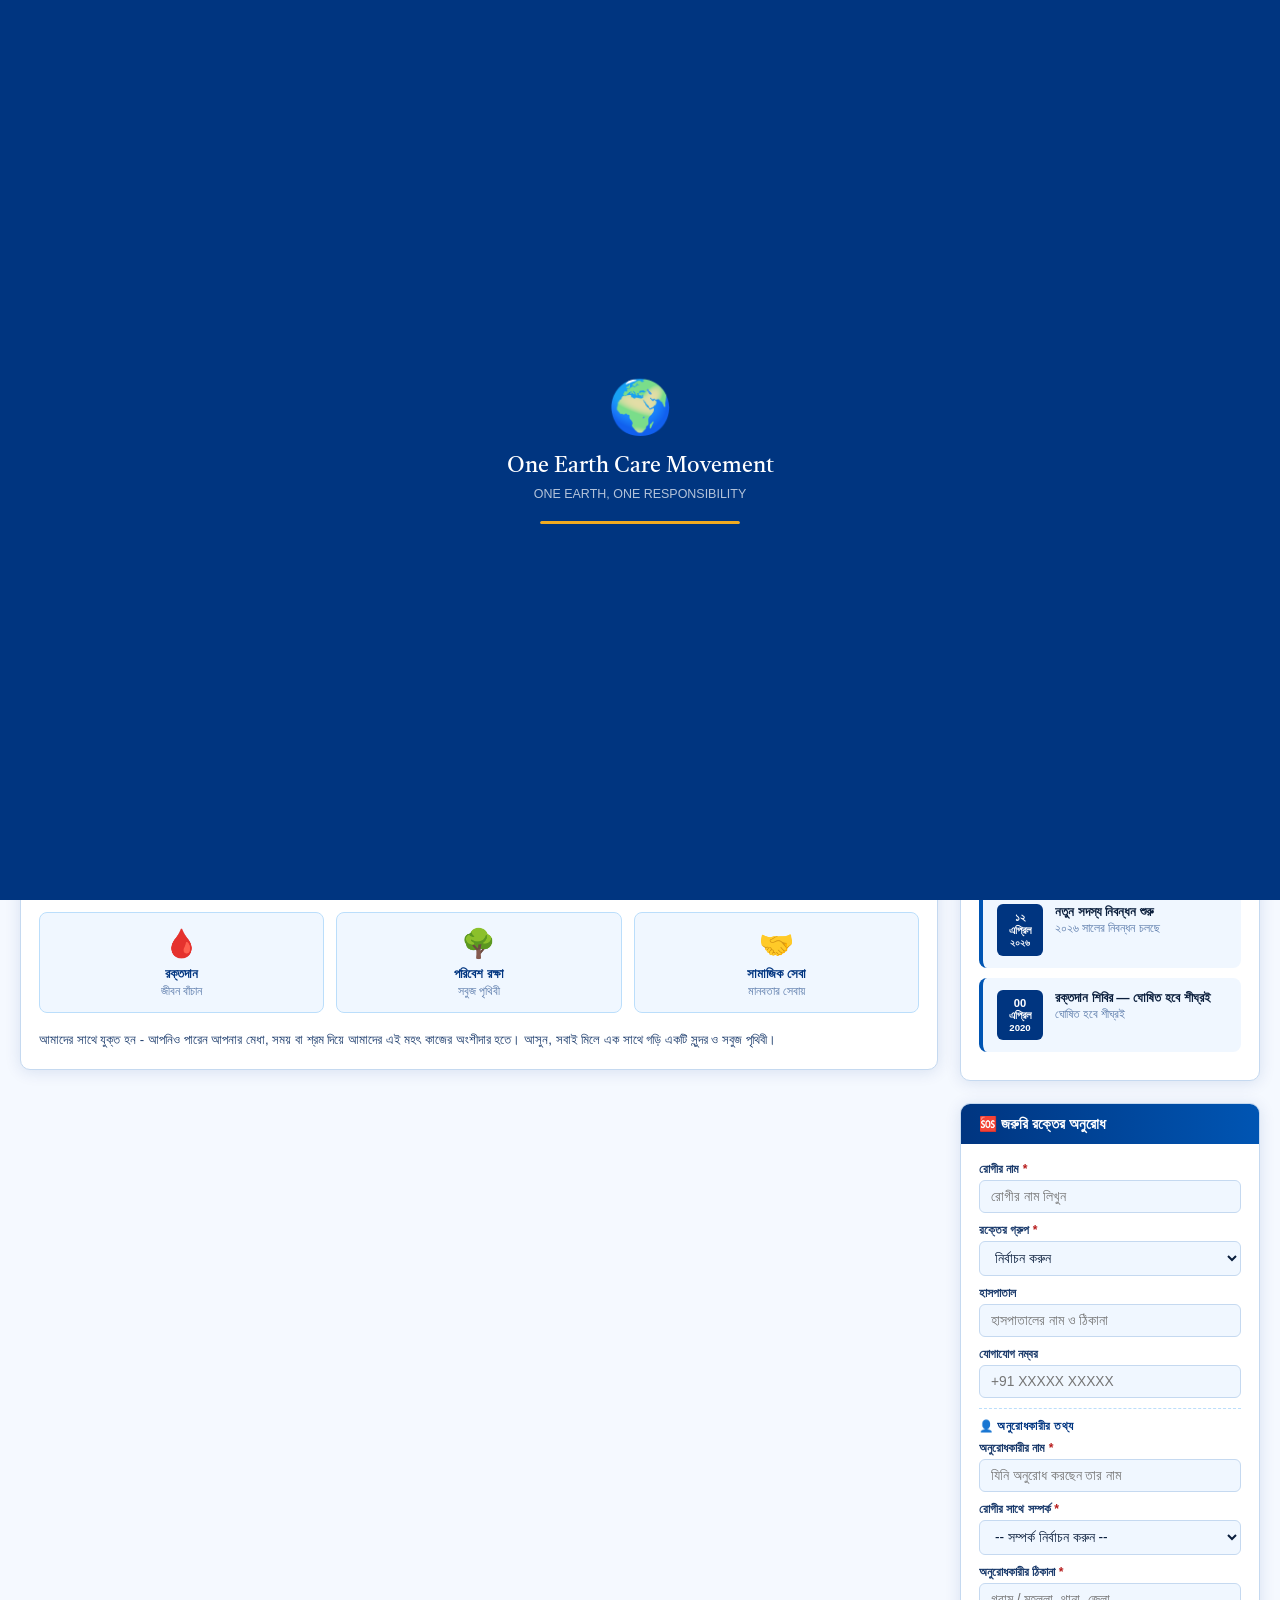
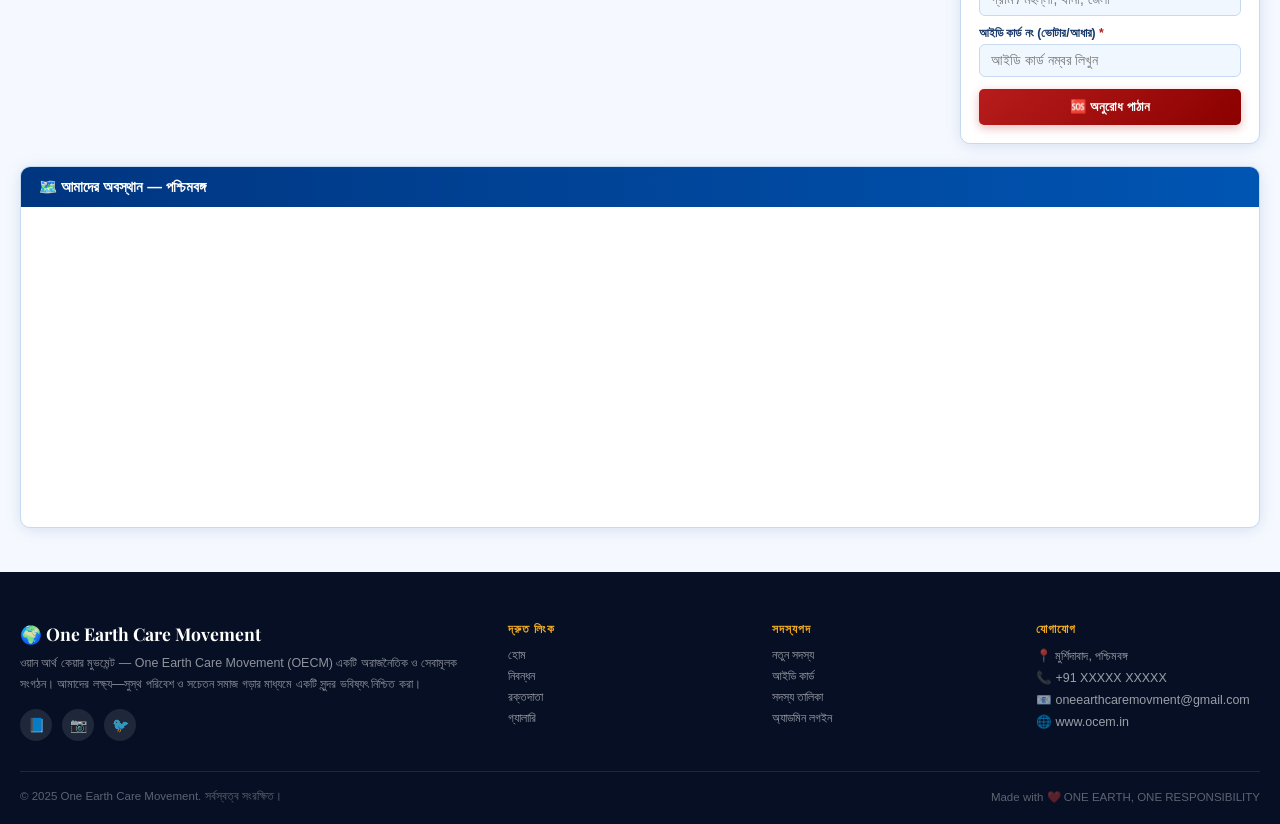
==== index.html @ 2be795b3 "NWE VERSHON" ====
<!DOCTYPE html>
<html lang="en">
<head>
<meta charset="UTF-8">
<meta name="viewport" content="width=device-width, initial-scale=1.0">
<title>One Earth Care Movement | ONE EARTH, ONE RESPONSIBILITY</title>
<link href="https://fonts.googleapis.com/css2?family=Playfair+Display:wght@600;700;800&family=Hind+Siliguri:wght@300;400;500;600;700&family=Tiro+Bangla:ital@0;1&family=Rajdhani:wght@500;600;700&display=swap" rel="stylesheet">
<link rel="stylesheet" href="https://cdnjs.cloudflare.com/ajax/libs/font-awesome/6.5.0/css/all.min.css">
<script src="https://cdnjs.cloudflare.com/ajax/libs/html2canvas/1.4.1/html2canvas.min.js"></script>
<style>
:root{
  --blue:#003580;--blue2:#0055b3;--blue3:#1565c0;--blue4:#1976d2;
  --bpale:#bbdefb;--btint:#e3f2fd;--btint2:#f0f7ff;
  --white:#fff;--offwhite:#f5f9ff;
  --gold:#c8860a;--goldk:#f0aa20;
  --red:#b71c1c;--green:#1b5e20;--green2:#2e7d32;
  --text:#0a1e3c;--textm:#1a3a6b;--textg:#5a7aaa;
  --border:#c5d9f0;
  --sh:0 2px 16px rgba(0,53,128,.12);
  --shl:0 8px 40px rgba(0,53,128,.18);
}
*{margin:0;padding:0;box-sizing:border-box;}
html{scroll-behavior:smooth;}
body{font-family:"Inter",sans-serif;background:var(--offwhite);color:var(--text);overflow-x:hidden;}
button,input,select,textarea{font-family:"Inter",sans-serif;cursor:pointer;}
input,select,textarea{cursor:text;}
::-webkit-scrollbar{width:7px;}
::-webkit-scrollbar-track{background:#e2e8f0;}
::-webkit-scrollbar-thumb{background:var(--blue2);border-radius:4px;}

/* ===== UTILITY BAR ===== */
.ubar{background:var(--blue);color:rgba(255,255,255,.85);font-size:.72rem;padding:5px 0;}
.ubar-inner{max-width:1280px;margin:0 auto;display:flex;justify-content:space-between;align-items:center;padding:0 20px;}
.ulinks{display:flex;gap:16px;}
.ulinks a{color:rgba(255,255,255,.75);text-decoration:none;font-size:.72rem;transition:color .2s;}
.ulinks a:hover{color:#fff;}
.uright{display:flex;gap:10px;align-items:center;}
.ubtn{padding:3px 12px;border:1px solid rgba(255,255,255,.4);border-radius:3px;color:rgba(255,255,255,.85);font-size:.7rem;background:transparent;cursor:pointer;transition:all .2s;}
.ubtn:hover{background:rgba(255,255,255,.15);}

/* ===== TICKER ===== */
.ticker{background:var(--gold);padding:5px 0;overflow:hidden;}
.ticker-track{display:flex;gap:60px;animation:tick 32s linear infinite;white-space:nowrap;}
.ticker-track span{font-size:.79rem;color:var(--blue);font-weight:700;}
@keyframes tick{from{transform:translateX(0)}to{transform:translateX(-50%)}}

/* ===== HEADER ===== */
header{background:#fff;box-shadow:var(--sh);position:sticky;top:0;z-index:600;}
.hdr{max-width:1280px;margin:0 auto;display:flex;align-items:center;justify-content:space-between;padding:10px 20px;gap:16px;}
.logo-wrap{display:flex;align-items:center;gap:14px;}
.logo-circle{width:72px;height:72px;border-radius:50%;background:#fff;border:3px solid var(--gold);display:flex;align-items:center;justify-content:center;overflow:hidden;box-shadow:0 4px 16px rgba(0,53,128,.2);flex-shrink:0;}
.logo-circle .lico{font-size:32px;}
.org-name-wrap .org-bn{font-family:"Tiro Bangla",serif;font-size:1.2rem;color:var(--blue);font-weight:700;line-height:1.25;}
.org-name-wrap .org-en{font-size:.78rem;color:var(--textg);letter-spacing:.5px;}
.org-name-wrap .org-loc{font-size:.72rem;color:var(--gold);font-weight:700;margin-top:3px;letter-spacing:.5px;text-transform:uppercase;}
.hdr-right{display:flex;gap:10px;align-items:center;}
.hbtn{padding:8px 18px;border-radius:5px;font-size:.83rem;font-weight:700;cursor:pointer;transition:all .3s;border:none;}
.hbtn-p{background:linear-gradient(135deg,var(--blue),var(--blue2));color:#fff;box-shadow:0 3px 10px rgba(0,53,128,.3);}
.hbtn-p:hover{transform:translateY(-1px);box-shadow:0 5px 18px rgba(0,53,128,.4);}
.hbtn-o{background:#fff;color:var(--blue2);border:2px solid var(--blue2) !important;}
.hbtn-o:hover{background:var(--blue2);color:#fff;}
.hbtn-r{background:linear-gradient(135deg,var(--red),#8b0000);color:#fff;box-shadow:0 3px 10px rgba(183,28,28,.3);}
.hbtn-r:hover{transform:translateY(-1px);}
.hbtn-g{background:linear-gradient(135deg,var(--green2),var(--green));color:#fff;}
.hbtn-g:hover{transform:translateY(-1px);}
.bell-btn{background:none;border:none;font-size:22px;position:relative;padding:6px;}
.bell-dot{position:absolute;top:0;right:0;width:18px;height:18px;background:var(--red);border-radius:50%;font-size:.6rem;color:#fff;display:flex;align-items:center;justify-content:center;font-weight:700;animation:bpulse 2s infinite;}
@keyframes bpulse{0%,100%{box-shadow:0 0 0 0 rgba(183,28,28,.4)}50%{box-shadow:0 0 0 6px rgba(183,28,28,0)}}

/* ===== NAV ===== */
.mnav{background:linear-gradient(90deg,var(--blue) 0%,var(--blue2) 100%);border-top:3px solid var(--gold);}
.mnav-inner{max-width:1280px;margin:0 auto;display:flex;align-items:center;padding:0 20px;overflow-x:auto;}
.mnav-inner a{color:rgba(255,255,255,.9);padding:12px 15px;font-size:.83rem;font-weight:600;display:block;transition:all .2s;border-bottom:3px solid transparent;white-space:nowrap;text-decoration:none;}
.mnav-inner a:hover,.mnav-inner a.active{background:rgba(255,255,255,.12);border-bottom-color:var(--goldk);color:#fff;}

/* ===== NOTIFICATION PANEL ===== */
.notif-panel{position:absolute;top:calc(100% + 8px);right:10px;width:320px;background:#fff;border-radius:10px;box-shadow:var(--shl);border:1px solid var(--border);z-index:9999;display:none;}
.notif-panel.show{display:block;}
.notif-hdr{background:linear-gradient(90deg,var(--blue),var(--blue2));padding:11px 16px;display:flex;justify-content:space-between;align-items:center;border-radius:10px 10px 0 0;}
.notif-hdr span{color:#fff;font-weight:700;font-size:.85rem;}
.notif-body{max-height:280px;overflow-y:auto;}
.ni{display:flex;gap:10px;padding:11px 14px;border-bottom:1px solid var(--btint);align-items:flex-start;}
.nd2{width:8px;height:8px;border-radius:50%;flex-shrink:0;margin-top:5px;}
.nt{font-size:.8rem;font-weight:600;color:var(--text);}
.ntm{font-size:.68rem;color:var(--textg);}

/* ===== HERO ===== */
.hero{position:relative;overflow:hidden;min-height:340px;}
.hero-canvas{position:absolute;inset:0;pointer-events:none;width:100%;height:100%;}
.hero-slide{position:absolute;inset:0;background:linear-gradient(135deg,var(--blue) 0%,#0277bd 60%,#01579b 100%);display:flex;align-items:center;}
.hero-slide::before{content:"";position:absolute;inset:0;background:url("data:image/svg+xml,%3Csvg width='60' height='60' xmlns='http://www.w3.org/2000/svg'%3E%3Cg fill='%23fff' fill-opacity='.04'%3E%3Cpath d='M36 34v-4h-2v4h-4v2h4v4h2v-4h4v-2h-4zM6 4V0H4v4H0v2h4v4h2V6h4V4H6z'/%3E%3C/g%3E%3C/svg%3E");}
.hero-inner{position:relative;z-index:1;max-width:1280px;margin:0 auto;padding:40px 20px;display:grid;grid-template-columns:1fr auto;gap:32px;align-items:center;width:100%;}
.hero-badge{display:inline-flex;align-items:center;gap:6px;background:rgba(255,255,255,.15);border:1px solid rgba(255,255,255,.3);border-radius:20px;padding:4px 14px;font-size:.73rem;color:rgba(255,255,255,.9);margin-bottom:14px;letter-spacing:1px;}
.hero-title{font-family:"Tiro Bangla",serif;font-size:clamp(1.5rem,3.5vw,2.6rem);color:#fff;line-height:1.2;margin-bottom:8px;}
.hero-sub{font-size:.9rem;color:rgba(255,255,255,.8);line-height:1.7;margin-bottom:20px;max-width:480px;}
.hero-btns{display:flex;gap:10px;flex-wrap:wrap;}
.hbw{padding:9px 24px;background:#fff;color:var(--blue);border:none;border-radius:5px;font-weight:700;font-size:.85rem;box-shadow:0 4px 14px rgba(0,0,0,.2);cursor:pointer;transition:all .3s;}
.hbw:hover{transform:translateY(-2px);}
.hbo{padding:9px 24px;background:transparent;color:#fff;border:2px solid rgba(255,255,255,.6);border-radius:5px;font-weight:600;font-size:.85rem;cursor:pointer;transition:all .3s;}
.hbo:hover{background:rgba(255,255,255,.15);}
.hero-stats{display:flex;flex-direction:column;gap:10px;}
.hstat{background:rgba(255,255,255,.13);border:1px solid rgba(255,255,255,.22);border-radius:10px;padding:14px 20px;text-align:center;min-width:130px;}
.hstat-n{font-family:"Rajdhani",sans-serif;font-size:1.9rem;font-weight:700;color:#fff;}
.hstat-l{font-size:.68rem;color:rgba(255,255,255,.75);margin-top:2px;}

/* ===== QUICK LINKS ===== */
.qlinks{background:#fff;border-bottom:1px solid var(--border);padding:16px 0;}
.qlinks-inner{max-width:1280px;margin:0 auto;display:flex;gap:10px;justify-content:center;flex-wrap:wrap;padding:0 20px;}
.qcard{display:flex;flex-direction:column;align-items:center;gap:5px;padding:12px 16px;border-radius:8px;border:1px solid var(--border);background:var(--btint2);cursor:pointer;min-width:95px;text-align:center;transition:all .3s;}
.qcard:hover{background:var(--blue);border-color:var(--blue);}
.qcard:hover .qico{background:#fff;color:var(--blue);}
.qcard:hover .qlbl{color:#fff;}
.qico{width:42px;height:42px;border-radius:50%;background:linear-gradient(135deg,var(--blue2),var(--blue4));display:flex;align-items:center;justify-content:center;font-size:18px;color:#fff;transition:all .3s;}
.qlbl{font-size:.7rem;color:var(--textm);font-weight:700;transition:color .3s;line-height:1.3;}

/* ===== LAYOUT ===== */
.page-wrap{max-width:1280px;margin:0 auto;padding:22px 20px;}
.grid-23{display:grid;grid-template-columns:1fr 300px;gap:22px;}

/* ===== CARDS ===== */
.scard{background:#fff;border-radius:10px;border:1px solid var(--border);box-shadow:var(--sh);margin-bottom:22px;overflow:hidden;}
.sch{background:linear-gradient(90deg,var(--blue),var(--blue2));padding:11px 18px;display:flex;align-items:center;justify-content:space-between;}
.sch-title{font-size:.92rem;font-weight:700;color:#fff;display:flex;align-items:center;gap:7px;}
.scb{padding:18px;}
.sch-btn{background:rgba(255,255,255,.2);border:none;color:#fff;padding:4px 11px;border-radius:4px;font-size:.73rem;cursor:pointer;font-family:"Hind Siliguri",sans-serif;transition:background .2s;}
.sch-btn:hover{background:rgba(255,255,255,.35);}

/* ===== NOTICE ===== */
.notice-item{display:flex;gap:12px;padding:12px 14px;background:var(--btint2);border-radius:8px;border-left:4px solid var(--blue2);margin-bottom:10px;cursor:pointer;transition:all .2s;}
.notice-item:hover{transform:translateX(4px);background:var(--btint);}
.notice-date{background:var(--blue);color:#fff;border-radius:6px;padding:7px 10px;text-align:center;min-width:46px;font-size:.7rem;font-weight:700;flex-shrink:0;}
.notice-content h4{font-size:.83rem;font-weight:700;margin-bottom:2px;}
.notice-content p{font-size:.72rem;color:var(--textg);}

/* ===== TABLES ===== */
.vtable-wrap{overflow-x:auto;}
.vtable{width:100%;border-collapse:collapse;font-size:.81rem;}
.vtable thead th{background:var(--blue);color:#fff;padding:9px 11px;text-align:left;font-size:.72rem;letter-spacing:.5px;font-weight:700;white-space:nowrap;}
.vtable tbody tr{border-bottom:1px solid var(--border);}
.vtable tbody tr:nth-child(even){background:var(--btint2);}
.vtable tbody tr:hover{background:var(--btint);}
.vtable td{padding:9px 11px;vertical-align:middle;}
.mpic{width:46px;height:52px;border-radius:5px;object-fit:cover;border:2px solid var(--border);background:var(--btint);display:flex;align-items:center;justify-content:center;font-size:22px;flex-shrink:0;overflow:hidden;}
.mpic img{width:100%;height:100%;object-fit:cover;}
.mncell{display:flex;align-items:center;gap:9px;}
.mid{font-family:"Rajdhani",sans-serif;font-weight:700;color:var(--blue);font-size:.84rem;}
.bbadge{display:inline-block;padding:2px 8px;background:var(--red);color:#fff;border-radius:4px;font-family:"Rajdhani",sans-serif;font-weight:700;font-size:.78rem;}
.abadge{display:inline-block;padding:2px 9px;border-radius:12px;font-size:.7rem;font-weight:700;}
.ab-bag{background:#e3f2fd;color:var(--blue);border:1px solid var(--bpale);}
.ab-kan{background:#e8f5e9;color:var(--green);border:1px solid #c8e6c9;}
.sbadge{padding:2px 9px;border-radius:12px;font-size:.69rem;font-weight:700;}
.sp{background:#fff3e0;color:#e65100;border:1px solid #ffe0b2;}
.sa{background:#e8f5e9;color:var(--green);border:1px solid #c8e6c9;}
.sr{background:#ffebee;color:var(--red);border:1px solid #ffcdd2;}

/* ===== TOOLBAR ===== */
.toolbar{display:flex;gap:10px;margin-bottom:14px;flex-wrap:wrap;align-items:center;}
.srch{flex:1;min-width:160px;padding:8px 12px;border:1.5px solid var(--border);border-radius:6px;font-size:.83rem;outline:none;}
.srch:focus{border-color:var(--blue2);}
.fsel{padding:8px 10px;border:1.5px solid var(--border);border-radius:6px;font-size:.8rem;outline:none;background:#fff;color:var(--text);cursor:pointer;}

/* ===== PAGINATION ===== */
.pagi{display:flex;gap:5px;justify-content:center;margin-top:14px;}
.pgbtn{width:30px;height:30px;border-radius:5px;border:1px solid var(--border);background:#fff;font-size:.8rem;color:var(--textm);cursor:pointer;transition:all .2s;}
.pgbtn.active,.pgbtn:hover{background:var(--blue);color:#fff;border-color:var(--blue);}

/* ===== ACTION BUTTONS ===== */
.actbtn{padding:3px 9px;border-radius:4px;font-size:.7rem;font-weight:700;border:none;cursor:pointer;margin-right:3px;transition:all .2s;font-family:"Hind Siliguri",sans-serif;}
.actbtn:hover{transform:translateY(-1px);}
.aapp{background:var(--blue);color:#fff;}
.arej{background:#fff;color:var(--red);border:1px solid var(--red) !important;}
.acrd{background:#fff;color:var(--blue2);border:1px solid var(--blue2) !important;}

/* ===== BLOOD SECTION ===== */
.bfilters{display:flex;flex-wrap:wrap;gap:8px;margin-bottom:16px;}
.bfbtn{padding:6px 16px;border-radius:20px;border:2px solid var(--bpale);background:#fff;font-weight:700;font-size:.8rem;cursor:pointer;color:var(--red);transition:all .2s;}
.bfbtn.active,.bfbtn:hover{background:var(--red);color:#fff;border-color:var(--red);}
.brow{display:flex;align-items:center;gap:12px;padding:12px;border:1px solid var(--border);border-radius:8px;background:var(--btint2);margin-bottom:8px;transition:all .2s;}
.brow:hover{background:var(--btint);transform:translateX(3px);}
.bpic{width:48px;height:52px;border-radius:6px;background:var(--btint);display:flex;align-items:center;justify-content:center;font-size:24px;flex-shrink:0;overflow:hidden;border:2px solid var(--border);}
.bpic img{width:100%;height:100%;object-fit:cover;}
.binfo{flex:1;}
.bname{font-weight:700;font-size:.88rem;}
.bsub{font-size:.72rem;color:var(--textg);margin-top:2px;}
.bphone{font-size:.78rem;color:var(--blue2);font-weight:600;margin-top:3px;}
.bphone a{color:var(--blue2);text-decoration:none;}

/* ===== GALLERY ===== */
.ggrid{display:grid;grid-template-columns:repeat(auto-fill,minmax(160px,1fr));gap:12px;}
.gi{border-radius:8px;overflow:hidden;background:#f1f5f9;cursor:pointer;transition:all .3s;border:1px solid var(--border);min-height:120px;position:relative;}
.gi:hover{transform:translateY(-4px) scale(1.02);box-shadow:var(--shl);}
.gi-up{display:flex;flex-direction:column;align-items:center;justify-content:center;gap:6px;border:2px dashed var(--border);background:var(--btint2);}
.gi-ov{position:absolute;bottom:0;left:0;right:0;background:linear-gradient(0deg,rgba(0,53,128,.8),transparent);padding:10px 8px 8px;opacity:0;transition:opacity .2s;}
.gi:hover .gi-ov{opacity:1;}
.gi-cap{font-size:.68rem;color:#fff;font-weight:600;}

/* ===== ID CARD ===== */
.idwrap{display:flex;gap:24px;flex-wrap:wrap;justify-content:center;}
.idcard{width:322px;border-radius:14px;overflow:hidden;box-shadow:0 8px 40px rgba(0,53,128,.25);border:1px solid var(--bpale);animation:flt 5s ease-in-out infinite;}
@keyframes flt{0%,100%{transform:translateY(0) rotate(0deg)}50%{transform:translateY(-6px) rotate(.5deg)}}
.idf-top{background:linear-gradient(135deg,var(--blue),var(--blue2));padding:12px 14px;display:flex;align-items:center;gap:10px;position:relative;overflow:hidden;}
.idf-top::after{content:"";position:absolute;right:-20px;top:-20px;width:90px;height:90px;background:rgba(255,255,255,.08);border-radius:50%;}
.id-logo{width:44px;height:44px;border-radius:50%;background:#fff;display:flex;align-items:center;justify-content:center;font-size:18px;border:2px solid var(--gold);flex-shrink:0;}
.id-org-bn{font-family:"Tiro Bangla",serif;font-size:.82rem;color:#fff;font-weight:700;line-height:1.3;}
.id-org-en{font-size:.57rem;color:rgba(255,255,255,.75);letter-spacing:.8px;text-transform:uppercase;}
.idf-body{background:#fff;padding:14px;}
.idf-row{display:flex;gap:12px;align-items:flex-start;margin-bottom:12px;}
.idf-photo{width:78px;height:88px;border:2px solid var(--blue);border-radius:5px;flex-shrink:0;overflow:hidden;background:var(--btint);display:flex;align-items:center;justify-content:center;font-size:30px;}
.idf-info{flex:1;}
.idf-name{font-family:"Tiro Bangla",serif;font-size:.98rem;font-weight:700;color:var(--blue);line-height:1.25;}
.idf-name-en{font-size:.68rem;color:var(--textg);margin-bottom:6px;}
.idf-role{display:inline-block;padding:2px 9px;background:var(--blue);color:#fff;border-radius:3px;font-size:.62rem;font-weight:700;letter-spacing:.5px;text-transform:uppercase;margin-bottom:8px;}
.idf-fields{display:grid;grid-template-columns:1fr 1fr;gap:5px;border-top:1px solid var(--border);padding-top:10px;}
.idf-fl{font-size:.57rem;color:var(--textg);letter-spacing:1px;text-transform:uppercase;display:block;}
.idf-fv{font-size:.8rem;font-weight:700;color:var(--text);}
.bv{font-family:"Rajdhani",sans-serif;font-size:1.1rem;font-weight:700;color:var(--red);}
.idf-foot{background:linear-gradient(90deg,var(--blue),var(--blue2));padding:9px 14px;display:flex;justify-content:space-between;align-items:center;}
.idnum{font-family:"Rajdhani",sans-serif;font-size:.93rem;font-weight:700;color:#fff;letter-spacing:1px;}
.idvld{font-size:.6rem;color:rgba(255,255,255,.72);}
.qr{width:40px;height:40px;background:#fff;border-radius:3px;display:grid;grid-template-columns:repeat(5,1fr);gap:1px;padding:3px;}
.qr .q{background:#000;border-radius:1px;}
.qr .w{background:#fff;}
.idb{background:#fff;border:1px solid var(--border);border-radius:14px;width:322px;box-shadow:0 8px 40px rgba(0,53,128,.14);overflow:hidden;}
.idb-top{background:linear-gradient(90deg,var(--blue),var(--blue2));padding:9px 14px;font-size:.72rem;color:rgba(255,255,255,.85);letter-spacing:1px;text-transform:uppercase;font-weight:700;}
.idb-body{padding:12px 14px;}
.idb-bl{font-family:"Rajdhani",sans-serif;font-size:2.4rem;font-weight:700;color:#fff;background:var(--red);display:inline-block;padding:5px 18px;border-radius:6px;margin-bottom:10px;}
.idb-rule{font-size:.7rem;color:var(--textg);line-height:1.7;margin-bottom:10px;}
.idb-sig{border-top:1px solid var(--border);margin-top:10px;padding-top:8px;font-size:.62rem;color:var(--textg);text-align:center;}
.sig-line{border-bottom:1px solid var(--text);width:130px;height:22px;margin:0 auto 3px;}

/* ===== FORM ===== */
.form-stitle{font-size:.78rem;font-weight:700;color:var(--blue);letter-spacing:1px;text-transform:uppercase;margin:18px 0 10px;padding-bottom:7px;border-bottom:2px solid var(--bpale);display:flex;align-items:center;gap:7px;}
.fgrid{display:grid;grid-template-columns:1fr 1fr;gap:12px;}
.ff{display:flex;flex-direction:column;gap:4px;}
.ff.full{grid-column:1/-1;}
.ff label{font-size:.76rem;color:var(--textm);font-weight:700;}
.ff label .req{color:var(--red);}
.ff input,.ff select,.ff textarea{padding:8px 11px;border:1.5px solid var(--border);border-radius:6px;font-size:.86rem;color:var(--text);background:var(--btint2);outline:none;transition:border-color .2s,box-shadow .2s;}
.ff input:focus,.ff select:focus,.ff textarea:focus{border-color:var(--blue2);box-shadow:0 0 0 3px rgba(0,85,179,.1);background:#fff;}
.ff textarea{resize:vertical;min-height:68px;}
.notice-box{border-radius:6px;padding:9px 13px;font-size:.78rem;margin-bottom:14px;display:flex;gap:7px;align-items:flex-start;}
.nb-warn{background:linear-gradient(90deg,#fff3e0,#fff8f0);border:1px solid var(--goldk);border-left:4px solid var(--gold);color:#7a4f00;}
.nb-ok{background:#e8f5e9;border:1px solid #c8e6c9;border-left:4px solid var(--green2);color:var(--green);}
.nb-info{background:var(--btint);border:1px solid var(--bpale);border-left:4px solid var(--blue2);color:var(--blue);}
.factions{margin-top:18px;display:flex;gap:10px;flex-wrap:wrap;}
.photo-zone{border:2px dashed var(--border);border-radius:8px;padding:28px;text-align:center;cursor:pointer;transition:all .2s;background:var(--btint2);}
.photo-zone:hover{border-color:var(--blue2);background:var(--btint);}
.photo-prev{margin-top:12px;text-align:center;}
.photo-prev img{width:100px;height:100px;border-radius:10px;object-fit:cover;border:3px solid var(--blue2);}

/* ===== GOOGLE SHEET SYNC ===== */

/* LIVE MEMBER COUNTER BANNER */
.counter-banner{background:linear-gradient(90deg,var(--green) 0%,var(--green2) 100%);padding:12px 20px;text-align:center;}
.counter-banner-inner{max-width:1280px;margin:0 auto;display:flex;align-items:center;justify-content:center;gap:16px;flex-wrap:wrap;}
.ctr-item{display:flex;align-items:center;gap:8px;color:#fff;}
.ctr-num{font-family:"Rajdhani",sans-serif;font-size:1.6rem;font-weight:700;color:#fff;}
.ctr-lbl{font-size:.75rem;color:rgba(255,255,255,.85);text-transform:uppercase;letter-spacing:.5px;}
.ctr-div{width:1px;height:30px;background:rgba(255,255,255,.3);}
/* SHEET CODE BOX */
.sheet-code{background:#1e1e2e;border-radius:8px;padding:12px;margin-top:10px;font-family:monospace;font-size:.73rem;color:#a6e3a1;overflow-x:auto;white-space:pre;}

.sync-bar{display:flex;align-items:center;gap:10px;background:#e8f5e9;border:1px solid #c8e6c9;border-radius:8px;padding:9px 14px;margin-bottom:14px;}
.sync-dot{width:10px;height:10px;border-radius:50%;background:var(--green2);flex-shrink:0;animation:blink2 2s infinite;}
@keyframes blink2{0%,100%{opacity:1}50%{opacity:.25}}
.sync-lbl{font-size:.79rem;color:var(--green);font-weight:600;flex:1;}
.sync-btn{padding:4px 12px;background:var(--green2);color:#fff;border:none;border-radius:5px;font-size:.73rem;font-weight:700;cursor:pointer;}

/* ===== ADMIN PANEL ===== */
.adm-layout{display:grid;grid-template-columns:200px 1fr;gap:0;min-height:400px;}
.adm-sb{background:var(--blue);padding:16px 0;border-radius:0 0 0 8px;}
.adm-sh{color:var(--goldk);font-size:.7rem;font-weight:700;letter-spacing:1.5px;text-transform:uppercase;padding:0 16px 12px;border-bottom:1px solid rgba(255,255,255,.1);margin-bottom:8px;}
.adm-menu{list-style:none;}
.adm-menu li{padding:10px 16px;color:rgba(255,255,255,.8);cursor:pointer;font-size:.82rem;font-weight:600;transition:all .2s;border-left:3px solid transparent;display:flex;align-items:center;gap:6px;}
.adm-menu li:hover,.adm-menu li.active{background:rgba(255,255,255,.1);color:#fff;border-left-color:var(--goldk);}
.bdg{margin-left:auto;background:var(--red);color:#fff;font-size:.65rem;padding:1px 6px;border-radius:8px;}
.adm-content{padding:20px;}
.apn{display:none;}
.apn.active{display:block;}
.adm-stats{display:grid;grid-template-columns:repeat(4,1fr);gap:12px;margin-bottom:20px;}
.adm-stat{background:#fff;border:1px solid var(--border);border-radius:8px;padding:14px;text-align:center;}
.adm-stat .num{font-family:"Rajdhani",sans-serif;font-size:1.8rem;font-weight:700;}
.adm-stat .lbl{font-size:.72rem;color:var(--textg);margin-top:2px;}

/* ===== CONTACT ===== */
.contact-grid{display:grid;grid-template-columns:1fr 1fr;gap:32px;}
.contact-row{display:flex;align-items:flex-start;gap:12px;margin-bottom:14px;}
.contact-icon{width:36px;height:36px;background:rgba(255,255,255,.15);border-radius:8px;display:flex;align-items:center;justify-content:center;font-size:14px;flex-shrink:0;}
.contact-text{font-size:.85rem;line-height:1.6;color:rgba(255,255,255,.85);}
.contact-text strong{display:block;font-weight:700;color:#fff;margin-bottom:2px;}

/* ===== FOOTER ===== */
footer{background:#060f24;color:rgba(255,255,255,.8);padding:50px 20px 20px;}
.footer-inner{max-width:1280px;margin:0 auto;}
.footer-grid{display:grid;grid-template-columns:2fr 1fr 1fr 1fr;gap:40px;margin-bottom:30px;}
.footer-brand h3{font-family:"Playfair Display",serif;color:#fff;font-size:1.1rem;margin-bottom:8px;}
.footer-brand p{font-size:.78rem;line-height:1.7;color:rgba(255,255,255,.55);}
.footer-col h4{color:var(--goldk);font-size:.75rem;font-weight:700;letter-spacing:1px;text-transform:uppercase;margin-bottom:12px;}
.footer-col a{display:block;color:rgba(255,255,255,.6);font-size:.78rem;text-decoration:none;margin-bottom:7px;transition:color .2s;}
.footer-col a:hover{color:var(--goldk);}
.footer-bottom{border-top:1px solid rgba(255,255,255,.1);padding-top:18px;display:flex;justify-content:space-between;font-size:.72rem;color:rgba(255,255,255,.35);}

/* ===== MODALS ===== */
.modal-overlay{display:none;position:fixed;inset:0;background:rgba(0,0,0,.6);backdrop-filter:blur(4px);z-index:9999;align-items:center;justify-content:center;}
.modal-overlay.open{display:flex;}
.modal{background:#fff;border-radius:14px;width:90%;max-width:480px;max-height:90vh;overflow-y:auto;box-shadow:0 30px 80px rgba(0,0,0,.3);animation:mIn .3s ease;}
@keyframes mIn{from{transform:translateY(20px) scale(.97);opacity:0}to{transform:none;opacity:1}}
.modal-hdr{background:linear-gradient(135deg,var(--blue),var(--blue2));color:#fff;padding:18px 22px;border-radius:14px 14px 0 0;display:flex;justify-content:space-between;align-items:center;}
.modal-hdr h3{font-family:"Playfair Display",serif;font-size:1.1rem;}
.modal-close{background:rgba(255,255,255,.2);border:none;color:#fff;width:30px;height:30px;border-radius:50%;cursor:pointer;font-size:15px;display:flex;align-items:center;justify-content:center;transition:background .2s;}
.modal-close:hover{background:rgba(255,255,255,.35);}
.modal-body{padding:22px;}

/* ===== TOAST ===== */
#tw{position:fixed;bottom:24px;right:24px;display:flex;flex-direction:column;gap:8px;z-index:99999;}
.toast{background:var(--blue);color:#fff;padding:12px 18px;border-radius:10px;font-size:.82rem;font-weight:600;display:flex;align-items:center;gap:9px;box-shadow:var(--shl);animation:tin .35s ease;max-width:300px;}
@keyframes tin{from{transform:translateX(60px);opacity:0}to{transform:none;opacity:1}}
.toast.success{background:var(--green2);}
.toast.error{background:var(--red);}
.toast.warn{background:#e65100;}
.tico{font-size:16px;}

/* ===== LOADER ===== */
#ldr{position:fixed;inset:0;background:var(--blue);display:flex;flex-direction:column;align-items:center;justify-content:center;z-index:99999;transition:opacity .5s;}
.ldr-logo{font-size:52px;animation:lp 1.2s ease-in-out infinite alternate;margin-bottom:14px;}
@keyframes lp{from{transform:scale(1)}to{transform:scale(1.12)}}
.ldr-title{font-family:"Tiro Bangla",serif;font-size:1.4rem;color:#fff;margin-bottom:6px;}
.ldr-sub{font-size:.78rem;color:rgba(255,255,255,.7);}
.ldr-bar{width:200px;height:3px;background:rgba(255,255,255,.2);border-radius:2px;margin-top:20px;overflow:hidden;}
.ldr-fill{height:100%;background:var(--goldk);border-radius:2px;animation:ldf 1.8s ease-in-out infinite;}
@keyframes ldf{0%{width:0;margin-left:0}50%{width:100%;margin-left:0}100%{width:0;margin-left:100%}}

/* ===== RESPONSIVE ===== */
@media(max-width:900px){
  .grid-23{grid-template-columns:1fr;}
  .adm-layout{grid-template-columns:1fr;}
  .adm-sb{border-radius:0;}
  .adm-menu{display:flex;flex-wrap:wrap;padding:8px;}
  .adm-menu li{border-left:none;border-bottom:2px solid transparent;}
  .adm-menu li.active{border-bottom-color:var(--goldk);}
  .adm-stats{grid-template-columns:repeat(2,1fr);}
  .contact-grid{grid-template-columns:1fr;}
  .footer-grid{grid-template-columns:1fr 1fr;}
  .hero-inner{grid-template-columns:1fr;}
  .hero-stats{flex-direction:row;flex-wrap:wrap;justify-content:center;}
  .fgrid{grid-template-columns:1fr;}
  .idwrap{flex-direction:column;align-items:center;}
}
@media(max-width:600px){
  .hdr{flex-wrap:wrap;gap:10px;}
  .hdr-right{flex-wrap:wrap;gap:6px;}
  .footer-grid{grid-template-columns:1fr;}
  .adm-stats{grid-template-columns:1fr 1fr;}
  .mnav-inner{padding:0 8px;}
}
</style>
</head>
<body>

<!-- LOADER -->
<div id="ldr">
  <div class="ldr-logo">🌍</div>
  <div class="ldr-title">One Earth Care Movement</div>
  <div class="ldr-sub">ONE EARTH, ONE RESPONSIBILITY</div>
  <div class="ldr-bar"><div class="ldr-fill"></div></div>
</div>

<!-- TOAST WRAPPER -->
<div id="tw"></div>

<!-- UTILITY BAR -->
<div class="ubar">
  <div class="ubar-inner">
    <div class="ulinks">
      <a href="#">📍 WEST BENGAL</a>
      <a href="#">📧 <span class="__cf_email__" data-cfemail="2a43444c456a454f49470445584d"> oneearthcaremovment@gmail.com </span></a>
      <a href="#">📞 +91 XXXXX XXXXX</a>
    </div>
    <div class="uright">
      <button class="ubtn" onclick="showPage('register')">সদস্য হন</button>
      <button class="ubtn" onclick="openAdminLogin()">অ্যাডমিন লগইন</button>
    </div>
  </div>
</div>

<!-- TICKER -->
<div class="ticker">
  <div class="ticker-track">
    <span>🩸 রক্তদান শিবির -ঘোষিত হবে শীঘ্রই</span>
    <span>🌳 বৃক্ষরোপণ কর্মসূচি — ঘোষিত হবে শীঘ্রই</span>
    <span>📋 ২০২৫ সদস্য নিবন্ধন চলছে — এখনই আবেদন করুন</span>
    <span>🎉 বার্ষিক সাধারণ সভা ঘোষিত হবে শীঘ্রই</span>
    <span>🩸 Blood Donation Camp — ঘোষিত হবে শীঘ্রই</span>
    <span>🌍 One Earth, One Responsibility — OECM WEST BENGAL</span>
    <span>🩸 রক্তদান শিবির -ঘোষিত হবে শীঘ্রই</span>
    <span>🌳 বৃক্ষরোপণ কর্মসূচি — ঘোষিত হবে শীঘ্রই</span>
    <span>📋 ২০২৫ সদস্য নিবন্ধন চলছে — এখনই আবেদন করুন</span>
    <span>🎉 বার্ষিক সাধারণ সভা ঘোষিত হবে শীঘ্রই</span>
    <span>🩸 Blood Donation Camp — ঘোষিত হবে শীঘ্রই</span>
    <span>🌍 One Earth, One Responsibility — OECM WEST BENGAL</span>
  </div>
</div>

<!-- LIVE MEMBER COUNTER BANNER -->
<div class="counter-banner">
  <div class="counter-banner-inner">
    <div class="ctr-item"><span style="font-size:1.3rem">👥</span><div><div class="ctr-num" id="totalCtr">0</div><div class="ctr-lbl">Total Registered</div></div></div>
    <div class="ctr-div"></div>
    <div class="ctr-item"><span style="font-size:1.3rem">✅</span><div><div class="ctr-num" id="approvedCtr">0</div><div class="ctr-lbl">Approved Members</div></div></div>
    <div class="ctr-div"></div>
    <div class="ctr-item"><span style="font-size:1.3rem">⏳</span><div><div class="ctr-num" id="pendingCtr">0</div><div class="ctr-lbl">Pending Review</div></div></div>
    <div class="ctr-div"></div>
    <div class="ctr-item"><span style="font-size:1.3rem">🩸</span><div><div class="ctr-num" id="donorCtr">0</div><div class="ctr-lbl">Blood Donors</div></div></div>
  </div>
</div>

<!-- HEADER -->
<header>
  <div class="hdr">
    <div class="logo-wrap">
      <div class="logo-circle"><img src="[data-uri]" alt="OECM Logo" style="width:100%;height:100%;object-fit:cover;border-radius:50%;"></div>
      <div class="org-name-wrap">
        <div class="org-bn">One Earth Care Movement</div>
        <div class="org-en">ওয়ান আর্থ কেয়ার মুভমেন্ট</div>
        <div class="org-loc">ONE EARTH, ONE RESPONSIBILITY</div>
      </div>
    </div>
    <div class="hdr-right">
      <div style="position:relative;">
        <span id="cloudStatus" title="Cloud Status" style="font-size:12px;padding:4px 8px;border-radius:4px;background:rgba(255,255,255,.15);color:rgba(255,255,255,.8);cursor:pointer;" onclick="if(isAdmin)showPage('admin')">📡</span>
        <button class="bell-btn" id="bellBtn" onclick="toggleNotif()">🔔
          <div class="bell-dot" id="bellDot">3</div>
        </button>
        <div class="notif-panel" id="notifPanel">
          <div class="notif-hdr">
            <span>🔔 বিজ্ঞপ্তি</span>
            <button onclick="clearNotifs()" style="background:rgba(255,255,255,.2);border:none;color:#fff;padding:2px 8px;border-radius:4px;font-size:.7rem;cursor:pointer;">সব মুছুন</button>
          </div>
          <div class="notif-body" id="notifBody">
            <div class="ni"><div class="nd2" style="background:var(--red)"></div><div><div class="nt">নতুন রক্তের অনুরোধ — O+ চাই</div><div class="ntm">১০ মিনিট আগে</div></div></div>
            <div class="ni"><div class="nd2" style="background:var(--blue2)"></div><div><div class="nt">নতুন সদস্য আবেদন — রাহুল মণ্ডল</div><div class="ntm">৩০ মিনিট আগে</div></div></div>
            <div class="ni"><div class="nd2" style="background:var(--green2)"></div><div><div class="nt">রক্তদান শিবির রিমাইন্ডার —ঘোষিত হবে শীঘ্রই</div><div class="ntm">২ ঘন্টা আগে</div></div></div>
          </div>
        </div>
      </div>
      <button class="hbtn hbtn-r" onclick="showPage('blood')">🩸 রক্ত খুঁজুন</button>
      <button class="hbtn hbtn-p" onclick="showPage('register')">📋 সদস্য হন</button>
    </div>
  </div>
  <nav class="mnav">
    <div class="mnav-inner">
      <a href="#" id="nav-home" class="active" onclick="showPage('home');return false;">🏠 হোম</a>
      <a href="#" id="nav-members" onclick="showPage('members');return false;">👥 সদস্য তালিকা</a>
      <a href="#" id="nav-register" onclick="showPage('register');return false;">📋 নিবন্ধন</a>
      <a href="#" id="nav-idcard" onclick="showPage('idcard');return false;">🪪 আইডি কার্ড</a>
      <a href="#" id="nav-blood" onclick="showPage('blood');return false;">🩸 রক্তদাতা</a>
      <a href="#" id="nav-gallery" onclick="showPage('gallery');return false;">🖼️ গ্যালারি</a>
      <a href="#" id="nav-contact" onclick="showPage('contact');return false;">📞 যোগাযোগ</a>
      <a href="#" id="nav-donate" onclick="showPage('donate');return false;">💝 ডোনেশন</a>
        <a href="#" id="nav-community" onclick="showPage('community');return false;">👥 Community</a>
    </div>
  </nav>
</header>

<!-- ====================== HOME ====================== -->
<div id="pg-home">
  <!-- HERO -->
  <div class="hero">
    <canvas class="hero-canvas" id="heroCv"></canvas>
    <div class="hero-slide">
      <div class="hero-inner">
        <div>
          <div class="hero-badge">✨ ONE EARTH, ONE RESPONSIBILITY</div>
          <div class="hero-title">এক পৃথিবী, এক দায়িত্ব<br>আসুন, একসাথে এগিয়ে যাই</div>
          <div class="hero-sub">One Earth Care Movement (OECM) একটি অরাজনৈতিক ও সেবামূলক সংগঠন। আমাদের লক্ষ্য—সুস্থ পরিবেশ ও সচেতন সমাজ গড়ার মাধ্যমে একটি সুন্দর ভবিষ্যৎ নিশ্চিত করা।।</div>
          <div class="hero-btns">
            <button class="hbw" onclick="showPage('register')">📋 সদস্য হন</button>
            <button class="hbo" onclick="showPage('blood')">🩸 রক্তদাতা খুঁজুন</button>
          </div>
        </div>
        <div class="hero-stats">
          <div class="hstat"><div class="hstat-n" id="heroTotalMembers">0</div><div class="hstat-l">মোট সদস্য</div></div>
          <div class="hstat"><div class="hstat-n" id="heroDonors">0</div><div class="hstat-l">রক্তদাতা</div></div>
          <div class="hstat"><div class="hstat-n" id="heroYears">3</div><div class="hstat-l">বছর ধরে সেবায়</div></div>
        </div>
      </div>
    </div>
  </div>

  <!-- QUICK LINKS -->
  <div class="qlinks">
    <div class="qlinks-inner">
      <div class="qcard" onclick="showPage('register')"><div class="qico">📋</div><div class="qlbl">নিবন্ধন</div></div>
      <div class="qcard" onclick="showPage('blood')"><div class="qico">🩸</div><div class="qlbl">রক্ত খুঁজুন</div></div>
      <div class="qcard" onclick="showPage('members')"><div class="qico">👥</div><div class="qlbl">সদস্য তালিকা</div></div>
      <div class="qcard" onclick="showPage('idcard')"><div class="qico">🪪</div><div class="qlbl">আইডি কার্ড</div></div>
      <div class="qcard" onclick="showPage('gallery')"><div class="qico">🖼️</div><div class="qlbl">গ্যালারি</div></div>
      <div class="qcard" onclick="showPage('contact')"><div class="qico">📞</div><div class="qlbl">যোগাযোগ</div></div>
      <div class="qcard" onclick="showPage('community')"><div class="qico">👥</div><div class="qlbl">Community</div></div>
      <div class="qcard" onclick="showPage('donate')"><div class="qico">💝</div><div class="qlbl">ডোনেশন</div></div>
      <div class="qcard" onclick="openAdminLogin()"><div class="qico">🔐</div><div class="qlbl">অ্যাডমিন</div></div>
    </div>
  </div>

  <!-- MAIN CONTENT -->
  <div class="page-wrap">
    <div class="grid-23">
      <!-- LEFT -->
      <div>
        <!-- Recent Members -->
        <div class="scard">
          <div class="sch">
            <div class="sch-title">👥 সাম্প্রতিক সদস্যগণ</div>
            <button class="sch-btn" onclick="showPage('members')">সব দেখুন →</button>
          </div>
          <div class="scb" style="padding:0;">
            <div class="vtable-wrap">
              <table class="vtable">
                <thead><tr><th>#</th><th>আইডি</th><th>নাম</th><th>রক্ত</th><th>এলাকা</th><th>স্ট্যাটাস</th></tr></thead>
                <tbody id="homeTbody"></tbody>
              </table>
            </div>
          </div>
        </div>

        <!-- About -->
        <div class="scard">
          <div class="sch"><div class="sch-title">🌍 আমাদের সম্পর্কে</div></div>
          <div class="scb">
            <div style="display:grid;grid-template-columns:1fr 1fr 1fr;gap:12px;margin-bottom:16px;">
              <div style="background:var(--btint2);border:1px solid var(--bpale);border-radius:8px;padding:14px;text-align:center;">
                <div style="font-size:28px;margin-bottom:6px;">🩸</div>
                <div style="font-size:.82rem;font-weight:700;color:var(--blue)">রক্তদান</div>
                <div style="font-size:.72rem;color:var(--textg);margin-top:3px">জীবন বাঁচান</div>
              </div>
              <div style="background:var(--btint2);border:1px solid var(--bpale);border-radius:8px;padding:14px;text-align:center;">
                <div style="font-size:28px;margin-bottom:6px;">🌳</div>
                <div style="font-size:.82rem;font-weight:700;color:var(--blue)">পরিবেশ রক্ষা</div>
                <div style="font-size:.72rem;color:var(--textg);margin-top:3px">সবুজ পৃথিবী</div>
              </div>
              <div style="background:var(--btint2);border:1px solid var(--bpale);border-radius:8px;padding:14px;text-align:center;">
                <div style="font-size:28px;margin-bottom:6px;">🤝</div>
                <div style="font-size:.82rem;font-weight:700;color:var(--blue)">সামাজিক সেবা</div>
                <div style="font-size:.72rem;color:var(--textg);margin-top:3px">মানবতার সেবায়</div>
              </div>
            </div>
            <p style="font-size:.83rem;color:var(--textm);line-height:1.7;">আমাদের সাথে যুক্ত হন - আপনিও পারেন আপনার মেধা, সময় বা শ্রম দিয়ে আমাদের এই মহৎ কাজের অংশীদার হতে। আসুন, সবাই মিলে এক সাথে গড়ি একটি সুন্দর ও সবুজ পৃথিবী।</p>
          </div>
        </div>
      </div>

      <!-- RIGHT SIDEBAR -->
      <div>
        <!-- Notice Board -->
        <div class="scard">
          <div class="sch"><div class="sch-title">📢 নোটিশ বোর্ড</div></div>
          <div class="scb">
            <div class="notice-item">
              <div class="notice-date"><div>00</div><div>ঘোষিত হবে শীঘ্রই</div><div style="font-size:.6rem">2020</div></div>
              <div class="notice-content"><h4>ঘোষিত হবে শীঘ্রই</h4><p>বাংলা নববর্ষ উপলক্ষে বিশেষ অনুষ্ঠান</p></div>
            </div>
            <div class="notice-item">
              <div class="notice-date"><div>১২</div><div>এপ্রিল</div><div style="font-size:.6rem">২০২৬</div></div>
              <div class="notice-content"><h4>নতুন সদস্য নিবন্ধন শুরু</h4><p>২০২৬ সালের নিবন্ধন চলছে</p></div>
            </div>
            <div class="notice-item">
              <div class="notice-date"><div>00</div><div>এপ্রিল</div><div style="font-size:.6rem">2020</div></div>
              <div class="notice-content"><h4>রক্তদান শিবির — ঘোষিত হবে শীঘ্রই</h4><p>ঘোষিত হবে শীঘ্রই</p></div>
            </div>
            <div id="extra-notices"></div>
          </div>
        </div>

        <!-- Quick Blood Request -->
        <div class="scard">
          <div class="sch"><div class="sch-title">🆘 জরুরি রক্তের অনুরোধ</div></div>
          <div class="scb">
            <div class="ff" style="margin-bottom:10px;"><label>রোগীর নাম <span class="req">*</span></label><input id="req-patient" placeholder="রোগীর নাম লিখুন"></div>
            <div class="ff" style="margin-bottom:10px;"><label>রক্তের গ্রুপ <span class="req">*</span></label>
              <select id="req-blood"><option value="">নির্বাচন করুন</option><option>A+</option><option>A-</option><option>B+</option><option>B-</option><option>AB+</option><option>AB-</option><option>O+</option><option>O-</option></select>
            </div>
            <div class="ff" style="margin-bottom:10px;"><label>হাসপাতাল</label><input id="req-hospital" placeholder="হাসপাতালের নাম ও ঠিকানা"></div>
            <div class="ff" style="margin-bottom:10px;"><label>যোগাযোগ নম্বর</label><input type="tel" id="req-contact" placeholder="+91 XXXXX XXXXX"></div>
            <div style="border-top:1px dashed var(--bpale);margin:10px 0 10px;padding-top:10px;">
              <div style="font-size:.72rem;font-weight:700;color:var(--blue);letter-spacing:.5px;margin-bottom:8px;">👤 অনুরোধকারীর তথ্য</div>
              <div class="ff" style="margin-bottom:10px;"><label>অনুরোধকারীর নাম <span class="req">*</span></label><input id="req-requester-name" placeholder="যিনি অনুরোধ করছেন তার নাম"></div>
              <div class="ff" style="margin-bottom:10px;"><label>রোগীর সাথে সম্পর্ক <span class="req">*</span></label>
                <select id="req-relation">
                  <option value="">-- সম্পর্ক নির্বাচন করুন --</option>
                  <option>পিতা</option><option>মাতা</option><option>পুত্র</option><option>কন্যা</option>
                  <option>স্বামী</option><option>স্ত্রী</option><option>ভাই</option><option>বোন</option>
                  <option>দাদা/দাদি</option><option>নানা/নানি</option><option>চাচা/মামা</option>
                  <option>বন্ধু</option><option>প্রতিবেশী</option><option>অন্যান্য</option>
                </select>
              </div>
              <div class="ff" style="margin-bottom:10px;"><label>অনুরোধকারীর ঠিকানা <span class="req">*</span></label><input id="req-requester-addr" placeholder="গ্রাম / মহল্লা, থানা, জেলা"></div>
              <div class="ff" style="margin-bottom:12px;"><label>আইডি কার্ড নং (ভোটার/আধার) <span class="req">*</span></label><input id="req-requester-id" placeholder="আইডি কার্ড নম্বর লিখুন"></div>
            </div>
            <button class="hbtn hbtn-r" style="width:100%;padding:10px;" onclick="submitBloodRequest()">🆘 অনুরোধ পাঠান</button>
          </div>
        </div>
      </div>
    </div>

    <!-- MAP -->
    <div class="scard" style="overflow:hidden;">
      <div class="sch"><div class="sch-title">🗺️ আমাদের অবস্থান — পশ্চিমবঙ্গ</div></div>
      <iframe src="https://www.google.com/maps/embed?pb=!1m18!1m12!1m3!1d235527.7126024887!2d88.08399255!3d24.183786100000003!2m3!1f0!2f0!3f0!3m2!1i1024!2i768!4f13.1!3m3!1m2!1s0x39f96d0b67f8a1ef%3A0x8af30a9bc35dd0b6!2sMurshidabad%2C%20West%20Bengal!5e0!3m2!1sen!2sin!4v1680000000000!5m2!1sen!2sin" width="100%" height="320" style="border:0;display:block;" allowfullscreen="" loading="lazy"></iframe>
    </div>
  </div>
</div>

<!-- ====================== MEMBERS ====================== -->
<div id="pg-members" style="display:none;">
  <div class="page-wrap">
    <div id="members-lock-msg" style="display:none;text-align:center;padding:60px 20px;">
      <div style="font-size:64px;margin-bottom:16px;">🔐</div>
      <h3 style="color:var(--blue);margin-bottom:8px;">সদস্য তালিকা — Admin Only</h3>
      <p style="color:var(--textg)">শুধুমাত্র অ্যাডমিন লগইন করার পরে সদস্য তালিকা দেখা যাবে।</p>
      <button class="hbtn hbtn-p" style="margin-top:16px;padding:10px 28px;" onclick="openAdminLogin()">🔐 Admin Login</button>
    </div>
    <div id="members-content">
    <div class="scard">
      <div class="sch">
        <div class="sch-title">👥 সদস্য তালিকা</div>
        <div style="display:flex;gap:8px;">
          <button class="sch-btn" onclick="exportCSV()">⬇️ CSV</button>
          <button class="sch-btn" onclick="exportJSON()">⬇️ JSON</button>
        </div>
      </div>
      <div class="scb">
        <div class="toolbar">
          <input class="srch" id="mSearch" placeholder="নাম, আইডি, গ্রাম, ফোন..." oninput="renderMT()">
          <select class="fsel" id="mArea" onchange="renderMT()">
  <option value="">সব এলাকা</option>
  <optgroup label="বাগমারা উপবিভাগ">
    <option value="বাগমারা">বাগমারা</option>
    <option value="বুড়োয়ান">বুড়োয়ান</option>
    <option value="রানীনগর-১">রানীনগর-১</option>
    <option value="রানীনগর-২">রানীনগর-২</option>
  </optgroup>
  <optgroup label="কান্দি উপবিভাগ">
    <option value="কান্দি">কান্দি</option>
    <option value="খড়গ্রাম">খড়গ্রাম</option>
    <option value="বড়ইগ্রাম">বড়ইগ্রাম</option>
    <option value="ভরতপুর-১">ভরতপুর-১</option>
    <option value="ভরতপুর-২">ভরতপুর-২</option>
  </optgroup>
  <optgroup label="জঙ্গিপুর উপবিভাগ">
    <option value="রঘুনাথগঞ্জ-১">রঘুনাথগঞ্জ-১</option>
    <option value="রঘুনাথগঞ্জ-২">রঘুনাথগঞ্জ-২</option>
    <option value="সুতি-১">সুতি-১</option>
    <option value="সুতি-২">সুতি-২</option>
    <option value="সাগরদিঘি">সাগরদিঘি</option>
    <option value="লালবাগ">লালবাগ</option>
    <option value="ফরাক্কা">ফরাক্কা</option>
    <option value="সামশেরগঞ্জ">সামশেরগঞ্জ</option>
  </optgroup>
  <optgroup label="বহরমপুর উপবিভাগ">
    <option value="বহরমপুর">বহরমপুর</option>
    <option value="হরিহরপাড়া">হরিহরপাড়া</option>
    <option value="নওদা">নওদা</option>
    <option value="ডোমকল">ডোমকল</option>
    <option value="জলঙ্গি">জলঙ্গি</option>
    <option value="রাজীবপুর">রাজীবপুর</option>
    <option value="বেলডাঙা-১">বেলডাঙা-১</option>
    <option value="বেলডাঙা-২">বেলডাঙা-২</option>
  </optgroup>
  <optgroup label="মুর্শিদাবাদ-জিয়াগঞ্জ">
    <option value="মুর্শিদাবাদ">মুর্শিদাবাদ</option>
    <option value="নবগ্রাম">নবগ্রাম</option>
    <option value="খড়িবলা">খড়িবলা</option>
  </optgroup>
</select>
          <select class="fsel" id="mBlood" onchange="renderMT()"><option value="">সব রক্ত</option><option>A+</option><option>A-</option><option>B+</option><option>B-</option><option>AB+</option><option>AB-</option><option>O+</option><option>O-</option></select>
          <select class="fsel" id="mStatus" onchange="renderMT()"><option value="">সব স্ট্যাটাস</option><option value="approved">অনুমোদিত</option><option value="pending">অপেক্ষারত</option></select>
        </div>
        <div class="vtable-wrap">
          <table class="vtable">
            <thead><tr><th>#</th><th>আইডি</th><th>ছবি সহ নাম</th><th>পিতার নাম</th><th>পদবি</th><th>রক্ত</th><th>এলাকা</th><th>স্ট্যাটাস</th></tr></thead>
            <tbody id="mTbody"></tbody>
          </table>
        </div>
        <div class="pagi" id="mPagi"></div>
        <div style="margin-top:10px;font-size:.75rem;color:var(--textg)" id="mCount"></div>
      </div>
    </div>
  </div>
</div><!-- members-content -->
</div>

<!-- ====================== REGISTRATION (ENGLISH ONLY) ====================== -->
<div id="pg-register" style="display:none;">
  <div class="page-wrap" style="max-width:920px;">
    <div class="scard">
      <div class="sch"><div class="sch-title">📋 Member Registration Form</div><span style="font-size:.73rem;color:rgba(255,255,255,.7)">ID Card issued after admin approval</span></div>
      <div class="scb">
        <div class="notice-box nb-warn">⚠️ <div>After submitting this form, your ID card will be created and data will be sent to Google Sheet only <b>after Admin approval</b>.</div></div>

        <!-- Photo -->
        <div class="form-stitle">📷 Profile Photo (Required)</div>
        <div class="photo-zone" onclick="document.getElementById('r_photo').click()">
          <div style="font-size:36px;margin-bottom:8px;">📷</div>
          <div style="font-size:.8rem;color:var(--textg)">Click to upload photo (JPG/PNG, max 20KB, Passport Size)</div>
          <input type="file" id="r_photo" accept="image/*" style="display:none;" onchange="previewPhoto(this)">
        </div>
        <div id="photoPrev" class="photo-prev" style="display:none;"><img id="photoImg" src="" alt="Photo Preview"></div>

        <!-- Personal Info -->
        <div class="form-stitle">👤 ব্যক্তিগত তথ্য</div>
        <div class="fgrid">
          <div class="ff"><label>পুরো নাম (বাংলা) <span class="req">*</span></label><input id="r_name" placeholder="বাংলায় পুরো নাম" oninput="liveCU()"></div>
          <div class="ff"><label>Full Name (English) <span class="req">*</span></label><input id="r_name_en" placeholder="Full name in English" oninput="liveCU()"></div>
          <div class="ff"><label>পিতার নাম <span class="req">*</span></label><input id="r_father" placeholder="পিতার পুরো নাম" oninput="liveCU()"></div>
          <div class="ff"><label>জন্ম তারিখ <span class="req">*</span></label><input type="date" id="r_dob" onchange="liveCU()" required></div>
          <div class="ff"><label>লিঙ্গ</label><select id="r_gender"><option value="">-- নির্বাচন করুন --</option><option>পুরুষ</option><option>মহিলা</option><option>অন্যান্য</option></select></div>
          <div class="ff"><label>পেশা</label><input id="r_prof" placeholder="ছাত্র / কৃষক / ব্যবসা..."></div>
          <div class="ff"><label>জাতীয় পরিচয়পত্র / ভোটার আইডি <span class="req">*</span></label><input id="r_nid" placeholder="NID নম্বর" required></div>
        </div>

        <!-- Blood & Contact -->
        <div class="form-stitle">🩸 রক্তের গ্রুপ ও যোগাযোগ</div>
        <div class="fgrid">
          <div class="ff"><label>রক্তের গ্রুপ <span class="req">*</span></label><select id="r_blood" onchange="liveCU()"><option value="">-- নির্বাচন করুন --</option><option>A+</option><option>A-</option><option>B+</option><option>B-</option><option>AB+</option><option>AB-</option><option>O+</option><option>O-</option></select></div>
          <div class="ff"><label>মোবাইল নম্বর <span class="req">*</span></label><input type="tel" id="r_phone" placeholder="+91 XXXXX XXXXX" oninput="liveCU()"></div>
          <div class="ff"><label>WhatsApp নম্বর <span class="req">*</span></label><input type="tel" id="r_wa" placeholder="+91 XXXXX XXXXX"></div>
          <div class="ff"><label>জরুরি যোগাযোগ (পরিবার) <span class="req">*</span></label><input type="tel" id="r_em" placeholder="পরিবারের সদস্যের নম্বর"></div>
        </div>

        <!-- Address -->
        <div class="form-stitle">📍 ঠিকানা</div>
        <div class="fgrid">
          <div class="ff" style="grid-column:1/-1">
  <label>District (জেলা) <span class="req">*</span></label>
  <select id="r_district" onchange="loadBlocksThanas()" style="margin-bottom:8px;">
    <option value="">-- Select District --</option>
    <option>Murshidabad</option><option>Kolkata</option><option>North 24 Parganas</option>
    <option>South 24 Parganas</option><option>Howrah</option><option>Hooghly</option>
    <option>Nadia</option><option>Bardhaman</option><option>Birbhum</option>
    <option>Bankura</option><option>Purulia</option><option>West Midnapore</option>
    <option>East Midnapore</option><option>Malda</option><option>Dinajpur (North)</option>
    <option>Dinajpur (South)</option><option>Jalpaiguri</option><option>Darjeeling</option>
    <option>Cooch Behar</option><option>Alipurduar</option><option>Kalimpong</option>
  </select>
</div>
<div class="ff">
  <label>Block (ব্লক) <span class="req">*</span></label>
  <select id="r_block" onchange="loadThanas()" style="margin-bottom:8px;">
    <option value="">-- Select Block --</option>
  </select>
</div>
<div class="ff">
  <label>Thana / PS (থানা) <span class="req">*</span></label>
  <select id="r_area" onchange="liveCU()">
    <option value="">-- Select Thana --</option>
  </select>
</div>
          <div class="ff"><label>গ্রামের নাম <span class="req">*</span></label><input id="r_village" placeholder="আপনার গ্রামের নাম" oninput="liveCU()"></div>
          <div class="ff"><label>পোস্ট অফিস</label><input id="r_post" placeholder="পোস্ট অফিসের নাম"></div>
          <div class="ff"><label>পিন কোড</label><input id="r_pin" placeholder="742XXX"></div>
          <div class="ff full"><label>সম্পূর্ণ ঠিকানা <span class="req">*</span></label><textarea id="r_addr" placeholder="বাড়ি নং, গ্রাম, পোস্ট অফিস, থানা, জেলা..."></textarea></div>
        </div>

        <!-- Org Info -->
        <div class="form-stitle">🏷️ সংগঠন সংক্রান্ত তথ্য</div>
        <div class="fgrid">
          <div class="ff"><label>পদবি / ভূমিকা <span class="req">*</span></label><select id="r_role" onchange="liveCU()"><option value="">-- নির্বাচন করুন --</option><option value="সাধারণ সদস্য">সাধারণ সদস্য</option><option value="স্বেচ্ছাসেবক">স্বেচ্ছাসেবক</option><option value="রক্তদাতা">রক্তদাতা</option><option value="কার্যকরী সদস্য">কার্যকরী সদস্য</option><option value="সহ-সভাপতি">সহ-সভাপতি</option><option value="উপদেষ্টা">উপদেষ্টা</option></select></div>
          <div class="ff"><label>রেফারেন্স (কে পাঠিয়েছেন?) <span class="req">*</span></label><input id="r_ref_name" placeholder="রেফারকারীর পুরো নাম"></div>
          <div class="ff"><label>কীভাবে জানলেন?</label><select id="r_ref"><option value="">-- নির্বাচন করুন --</option><option>বন্ধু / পরিচিত</option><option>সোশ্যাল মিডিয়া</option><option>পোস্টার / ব্যানার</option><option>অন্যান্য</option></select></div>
        </div>

        <div class="factions">
          <button class="hbtn hbtn-p" style="flex:1;padding:12px;font-size:.88rem;" onclick="submitReg()">📤 Submit Application</button>
          <button class="hbtn hbtn-o" style="padding:12px 18px;border:2px solid var(--blue2)!important;" onclick="showPage('idcard')">👁️ Preview Card</button>
          <button style="padding:12px 16px;border:1.5px solid var(--border);border-radius:6px;background:#fff;color:var(--textg);font-size:.83rem;font-weight:600;" onclick="resetReg()">↩️ Reset</button>
        </div>
      </div>
    </div>
  </div>
</div>

<!-- ====================== ID CARD ====================== -->
<div id="pg-idcard" style="display:none;">
  <div class="page-wrap">
    <div class="scard">
      <div class="sch"><div class="sch-title">🪪 ডিজিটাল আইডি কার্ড</div></div>
      <div class="scb">
        <div class="notice-box nb-warn">🔒 <div>After admin approval, download your ID card using your mobile number.</div></div>
        <div style="background:var(--btint2);border:1px solid var(--bpale);border-radius:10px;padding:16px;margin-bottom:16px;display:flex;gap:10px;align-items:flex-end;flex-wrap:wrap;">
          <div class="ff" style="flex:1;min-width:200px;margin:0"><label>📱 Mobile Number — মোবাইল নম্বর দিয়ে আপনার আইডি কার্ড খুঁজুন</label><input type="tel" id="cardPhoneLookup" placeholder="যেমন: 9876543210 বা +91 98765 43210" style="margin:0;" onkeydown="if(event.key==='Enter')lookupCardByPhone()"></div>
          <button class="hbtn hbtn-p" style="padding:10px 18px;" onclick="lookupCardByPhone()">🔍 কার্ড খুঁজুন</button>
        </div>
        <div id="printArea" class="idwrap">
          <!-- FRONT -->
          <div>
            <div style="text-align:center;font-size:.7rem;color:var(--textg);margin-bottom:9px;letter-spacing:1px;text-transform:uppercase">সামনের দিক • Front Side</div>
            <div class="idcard" id="idcard-front">
              <div class="idf-top">
                <div class="id-logo"><img src="[data-uri]" alt="OECM" style="width:100%;height:100%;object-fit:cover;border-radius:50%;"></div>
                <div><div class="id-org-bn">One Earth Care Movement</div><div class="id-org-en">West Bengal • India</div></div>
              </div>
              <div class="idf-body">
                <div class="idf-row">
                  <div class="idf-photo" id="cPhotoEl">👤</div>
                  <div class="idf-info">
                    <div class="idf-name" id="cn_name">সদস্যের নাম</div>
                    <div class="idf-name-en" id="cn_en">Member Name</div>
                    <div class="idf-role" id="cn_role">পদবি</div>
                  </div>
                </div>
                <div class="idf-fields">
                  <div><span class="idf-fl">পিতার নাম</span><span class="idf-fv" id="cn_father">—</span></div>
                  <div><span class="idf-fl">রক্তের গ্রুপ</span><span class="idf-fv bv" id="cn_blood">—</span></div>
                  <div><span class="idf-fl">এলাকা</span><span class="idf-fv" id="cn_area">—</span></div>
                  <div><span class="idf-fl">গ্রাম</span><span class="idf-fv" id="cn_village">—</span></div>
                  <div><span class="idf-fl">মোবাইল</span><span class="idf-fv" id="cn_phone">—</span></div>
                  <div><span class="idf-fl">জন্ম তারিখ</span><span class="idf-fv" id="cn_dob">—</span></div>
                </div>
              </div>
              <div class="idf-foot">
                <div><div class="idnum" id="cn_id">OECM-2026-0000</div><div class="idvld">মেয়াদ: 2046</div></div>
                <div class="qr" id="qrEl"></div>
              </div>
            </div>
            <div id="cardDlBtns" style="display:none;gap:9px;margin-top:12px;flex-wrap:wrap;">
              <button class="hbtn hbtn-p" style="flex:1;padding:9px;" onclick="dlCard()">⬇️ PNG ডাউনলোড</button>
              <button class="hbtn hbtn-r" style="flex:1;padding:9px;" onclick="dlCardPDF()">📄 PDF ডাউনলোড</button>
              <button class="hbtn hbtn-o" style="padding:9px 14px;border:2px solid var(--blue2)!important;" onclick="window.print()">🖨️ প্রিন্ট</button>
            </div>
          </div>
          <!-- BACK -->
          <div>
            <div style="text-align:center;font-size:.7rem;color:var(--textg);margin-bottom:9px;letter-spacing:1px;text-transform:uppercase">পেছনের দিক • Back Side</div>
            <div class="idb">
              <div class="idb-top">রক্তদান তথ্য / Blood Donation Info</div>
              <div class="idb-body">
                <div class="idb-bl" id="cb_blood">—</div>
                <div class="idb-rule"><b>সংগঠন:</b> One Earth Care Movement<br>Murshidabad, West Bengal, India<br>📧 <a href="/cdn-cgi/l/email-protection" class="__cf_email__" data-cfemail="e78e898188a78882848ac9889580">oneearthcaremovment@gmail.com</a> | 📞 +91 XXXXX XXXXX</div>
                <div style="font-size:.7rem;font-weight:700;color:var(--textm);margin-bottom:5px;">নিয়মাবলি:</div>
                <div class="idb-rule">১. এই কার্ড হস্তান্তরযোগ্য নয়<br>২. হারিয়ে গেলে অবিলম্বে জানান<br>৩. মেয়াদ শেষে নবায়ন করুন<br>৪. কার্ড সর্বদা সঙ্গে রাখুন</div>
                <div class="idb-sig"><div class="sig-line"></div>সভাপতির স্বাক্ষর ও সীলমোহর<br>One Earth Care Movement</div>
              </div>
            </div>
          </div>
        </div>
      </div>
    </div>
  </div>
</div>

<!-- ====================== BLOOD ====================== -->
<div id="pg-blood" style="display:none;">
  <div class="page-wrap" style="max-width:900px;">
    <div class="scard">
      <div class="sch"><div class="sch-title">🩸 রক্তদাতা খুঁজুন</div></div>
      <div class="scb">
        <div class="notice-box nb-warn">🔒 <div><b>গোপনীয়তা নীতি:</b> রক্তদাতার নাম ও দান সংখ্যা দেখা যাবে। ঠিকানা ও মোবাইল নম্বর গোপন থাকবে — সংগঠনের মাধ্যমে যোগাযোগ করুন।</div></div>
        <div class="toolbar" style="margin-bottom:12px;gap:12px;flex-wrap:wrap;">
          <div class="ff" style="flex:1;min-width:180px;">
            <label style="font-size:.76rem;color:var(--textm);font-weight:700;display:block;margin-bottom:4px;">জেলার ব্লক / এলাকা নির্বাচন করুন</label>
            <select class="fsel" style="width:100%" id="bAreaSel" onchange="renderBlood()">
              <option value="">— সব এলাকা —</option>
              <optgroup label="বাগমারা উপবিভাগ">
                <option value="বাগমারা">বাগমারা</option>
                <option value="বুড়োয়ান">বুড়োয়ান</option>
                <option value="রানীনগর-১">রানীনগর-১</option>
                <option value="রানীনগর-২">রানীনগর-২</option>
              </optgroup>
              <optgroup label="কান্দি উপবিভাগ">
                <option value="কান্দি">কান্দি</option>
                <option value="খড়গ্রাম">খড়গ্রাম</option>
                <option value="বড়ইগ্রাম">বড়ইগ্রাম</option>
                <option value="ভরতপুর-১">ভরতপুর-১</option>
                <option value="ভরতপুর-২">ভরতপুর-২</option>
              </optgroup>
              <optgroup label="জঙ্গিপুর উপবিভাগ">
                <option value="রঘুনাথগঞ্জ-১">রঘুনাথগঞ্জ-১</option>
                <option value="রঘুনাথগঞ্জ-২">রঘুনাথগঞ্জ-২</option>
                <option value="সুতি-১">সুতি-১</option>
                <option value="সুতি-২">সুতি-২</option>
                <option value="সাগরদিঘি">সাগরদিঘি</option>
                <option value="লালবাগ">লালবাগ</option>
                <option value="ফরাক্কা">ফরাক্কা</option>
                <option value="সামশেরগঞ্জ">সামশেরগঞ্জ</option>
              </optgroup>
              <optgroup label="বহরমপুর উপবিভাগ">
                <option value="বহরমপুর">বহরমপুর</option>
                <option value="হরিহরপাড়া">হরিহরপাড়া</option>
                <option value="নওদা">নওদা</option>
                <option value="ডোমকল">ডোমকল</option>
                <option value="জলঙ্গি">জলঙ্গি</option>
                <option value="রাজীবপুর">রাজীবপুর</option>
                <option value="বেলডাঙা-১">বেলডাঙা-১</option>
                <option value="বেলডাঙা-২">বেলডাঙা-২</option>
              </optgroup>
              <optgroup label="মুর্শিদাবাদ-জিয়াগঞ্জ">
                <option value="মুর্শিদাবাদ">মুর্শিদাবাদ</option>
                <option value="নবগ্রাম">নবগ্রাম</option>
                <option value="খড়িবলা">খড়িবলা</option>
              </optgroup>
            </select>
          </div>
        </div>
        <div class="bfilters">
          <button class="bfbtn active" onclick="setBF('ALL',this)">সব</button>
          <button class="bfbtn" onclick="setBF('A+',this)">A+</button><button class="bfbtn" onclick="setBF('A-',this)">A-</button>
          <button class="bfbtn" onclick="setBF('B+',this)">B+</button><button class="bfbtn" onclick="setBF('B-',this)">B-</button>
          <button class="bfbtn" onclick="setBF('AB+',this)">AB+</button><button class="bfbtn" onclick="setBF('AB-',this)">AB-</button>
          <button class="bfbtn" onclick="setBF('O+',this)">O+</button><button class="bfbtn" onclick="setBF('O-',this)">O-</button>
        </div>
        <div id="bCards"><div style="text-align:center;padding:36px;color:var(--textg)">📍 অনুগ্রহ করে প্রথমে আপনার এলাকা নির্বাচন করুন</div></div>
      </div>
    </div>
  </div>
</div>

<!-- ====================== GALLERY ====================== -->
<div id="pg-gallery" style="display:none;">
  <div class="page-wrap">
    <div class="scard">
      <div class="sch"><div class="sch-title">🖼️ সংগঠনের গ্যালারি</div><button class="sch-btn" id="galleryUploadBtn" style="display:none;" onclick="document.getElementById('galIn').click()">+ ছবি যোগ করুন</button></div>
      <div class="scb">
        <input type="file" id="galIn" accept="image/*" multiple onchange="addGal(event)" style="display:none">
        <div class="ggrid" id="galGrid">
          <div class="gi gi-up" id="galUploadTile" onclick="if(!isAdmin){toast('শুধুমাত্র Admin ছবি যোগ করতে পারবেন','error');return;}document.getElementById('galIn').click()"><div style="font-size:30px">📸</div><div style="font-size:.72rem;color:var(--textg)">ছবি যোগ করুন (Admin Only)</div></div>
          <div class="gi" style="background:linear-gradient(135deg,#e3f2fd,#bbdefb)"><div style="text-align:center;padding:18px"><div style="font-size:36px">🩸</div><div style="font-size:.72rem;color:var(--blue);font-weight:700">রক্তদান শিবির ২০২৪</div></div><div class="gi-ov"><div class="gi-cap">রক্তদান শিবির, বাগমারা হাট</div></div></div>
          <div class="gi" style="background:linear-gradient(135deg,#e8f5e9,#c8e6c9)"><div style="text-align:center;padding:18px"><div style="font-size:36px">🌳</div><div style="font-size:.72rem;color:var(--green);font-weight:700">বৃক্ষরোপণ ২০২৪</div></div><div class="gi-ov"><div class="gi-cap">বৃক্ষরোপণ কর্মসূচি</div></div></div>
          <div class="gi" style="background:linear-gradient(135deg,#fff3e0,#ffe0b2)"><div style="text-align:center;padding:18px"><div style="font-size:36px">🤝</div><div style="font-size:.72rem;color:#e65100;font-weight:700">বার্ষিক সমাবেশ ২০২৫</div></div><div class="gi-ov"><div class="gi-cap">বার্ষিক সাধারণ সভা</div></div></div>
          <div class="gi" style="background:linear-gradient(135deg,#f3e5f5,#e1bee7)"><div style="text-align:center;padding:18px"><div style="font-size:36px">🌍</div><div style="font-size:.72rem;color:#4a148c;font-weight:700">পরিবেশ দিবস ২০২৪</div></div><div class="gi-ov"><div class="gi-cap">বিশ্ব পরিবেশ দিবস পালন</div></div></div>
          <div class="gi" style="background:linear-gradient(135deg,#fce4ec,#f8bbd0)"><div style="text-align:center;padding:18px"><div style="font-size:36px">🎓</div><div style="font-size:.72rem;color:#880e4f;font-weight:700">শিক্ষা সহায়তা ২০২৩</div></div><div class="gi-ov"><div class="gi-cap">মেধাবী শিক্ষার্থীদের সহায়তা</div></div></div>
        </div>
      </div>
    </div>
  </div>
</div>

<!-- ====================== CONTACT ====================== -->
<div id="pg-contact" style="display:none;">
  <div style="background:linear-gradient(135deg,var(--blue) 0%,var(--blue2) 100%);padding:50px 20px;">
    <div style="max-width:1000px;margin:0 auto;">
      <div class="contact-grid">
        <div>
          <h3 style="font-family:'Playfair Display',serif;color:#fff;font-size:1.6rem;margin-bottom:18px;">📞 যোগাযোগ করুন</h3>
          <p style="color:rgba(255,255,255,.75);font-size:.88rem;line-height:1.7;margin-bottom:22px;">আমরা সর্বদা আপনার পাশে আছি। রক্তদান সহায়তা, সদস্যপদ অথবা যেকোনো প্রশ্নের জন্য আমাদের সাথে যোগাযোগ করুন।</p>
          <div class="contact-row"><div class="contact-icon">📍</div><div class="contact-text"><strong>ঠিকানা</strong>পশ্চিমবঙ্গ, ভারত</div></div>
          <div class="contact-row"><div class="contact-icon">📞</div><div class="contact-text"><strong>ফোন</strong>+91 XXXXX XXXXX</div></div>
          <div class="contact-row"><div class="contact-icon">📧</div><div class="contact-text"><strong>ইমেইল</strong><a href="/cdn-cgi/l/email-protection" class="__cf_email__" data-cfemail="066f686069466963656b28697461">oneearthcaremovment@gmail.com</a></div></div>
          <div class="contact-row"><div class="contact-icon">🌐</div><div class="contact-text"><strong>ওয়েবসাইট</strong>www.ocem.in</div></div>
          <div class="contact-row"><div class="contact-icon">📘</div><div class="contact-text"><strong>ফেসবুক</strong>আসবে খুব তাড়াতাড়ি</div></div>
        </div>
        <div>
          <div style="background:rgba(255,255,255,.1);backdrop-filter:blur(10px);border:1px solid rgba(255,255,255,.2);border-radius:12px;padding:24px;">
            <h4 style="color:var(--goldk);margin-bottom:16px;font-size:1rem;">বার্তা পাঠান</h4>
            <div class="ff" style="margin-bottom:10px;"><label style="color:rgba(255,255,255,.85);">আপনার নাম</label><input id="msg-name" placeholder="পুরো নাম" style="background:rgba(255,255,255,.1);border-color:rgba(255,255,255,.25);color:#fff;"></div>
            <div class="ff" style="margin-bottom:10px;"><label style="color:rgba(255,255,255,.85);">মোবাইল</label><input type="tel" id="msg-phone" placeholder="+91 XXXXX XXXXX" style="background:rgba(255,255,255,.1);border-color:rgba(255,255,255,.25);color:#fff;"></div>
            <div class="ff" style="margin-bottom:14px;"><label style="color:rgba(255,255,255,.85);">বার্তা</label><textarea id="msg-text" rows="4" placeholder="আপনার বার্তা..." style="background:rgba(255,255,255,.1);border-color:rgba(255,255,255,.25);color:#fff;resize:none;"></textarea></div>
            <button class="hbtn" style="width:100%;padding:10px;background:var(--goldk);color:var(--blue);font-weight:700;" onclick="sendMsg()">📤 বার্তা পাঠান</button>
          </div>
        </div>
      </div>
    </div>
  </div>
  <iframe src="https://www.google.com/maps/embed?pb=!1m18!1m12!1m3!1d235527.7126024887!2d88.08399255!3d24.183786100000003!2m3!1f0!2f0!3f0!3m2!1i1024!2i768!4f13.1!3m3!1m2!1s0x39f96d0b67f8a1ef%3A0x8af30a9bc35dd0b6!2murshidabad%2C%20West%20Bengal!5e0!3m2!1sen!2sin!4v1680000000000!5m2!1sen!2sin" width="100%" height="320" style="border:0;display:block;" allowfullscreen="" loading="lazy"></iframe>
</div>

<!-- ====================== ADMIN ====================== -->
<div id="pg-admin" style="display:none;">
  <div class="page-wrap">
    <div class="scard">
      <div class="sch"><div class="sch-title">🔐 অ্যাডমিন প্যানেল</div><button class="sch-btn" onclick="adminLogout()">🚪 লগআউট</button></div>
      <div class="scb" style="padding:0;">
        <div class="adm-layout">
          <div class="adm-sb">
            <div class="adm-sh">অ্যাডমিন মেনু</div>
            <ul class="adm-menu">
              <li class="active" onclick="swAP('ap-dashboard',this)">📊 ড্যাশবোর্ড</li>
              <li onclick="swAP('ap-pending',this)">⏳ অপেক্ষারত <span class="bdg" id="pendBdg">3</span></li>
              <li onclick="swAP('ap-approved',this)">✅ অনুমোদিত সদস্য</li>
              <li onclick="swAP('ap-blood',this)">🩸 রক্তদাতা (সব)</li>
              <li onclick="swAP('ap-notices',this)">📢 নোটিশ পোস্ট</li>
              <li onclick="swAP('ap-sheet',this)">📊 Google Sheet</li>
              <li onclick="swAP('ap-stats',this)">📈 পরিসংখ্যান</li>
              <li onclick="swAP('ap-active',this)">✅ Active/Inactive</li>
              <li onclick="swAP('ap-recipients',this)">🩸 রক্তপ্রাপক</li>
              <li onclick="swAP('ap-donations',this)">💝 ডোনেশন</li>
              <li onclick="swAP('ap-blood-log',this)">📋 রক্তদান লগ</li>
              <li onclick="swAP('ap-blood-requests',this);syncBloodRequestsFromCloud();">🆘 রক্তের অনুরোধ <span id="bloodReqBadge" style="display:none;background:var(--red);color:#fff;border-radius:50%;font-size:.62rem;padding:1px 6px;font-weight:700;margin-left:4px;"></span></li>
              <li onclick="swAP('ap-community',this)">👥 Community Links</li>
            </ul>
          </div>
          <div class="adm-content">
            <!-- DASHBOARD -->
            <div class="apn active" id="ap-dashboard">
              <h3 style="font-size:.95rem;margin-bottom:16px;color:var(--blue)">📊 ড্যাশবোর্ড</h3>
              <div class="adm-stats">
                <div class="adm-stat"><div class="num" style="color:var(--blue2)" id="stTotal">0</div><div class="lbl">মোট সদস্য</div></div>
                <div class="adm-stat"><div class="num" style="color:var(--green2)" id="stApproved">0</div><div class="lbl">অনুমোদিত</div></div>
                <div class="adm-stat"><div class="num" style="color:#e65100" id="stPend">0</div><div class="lbl">অপেক্ষারত</div></div>
                <div class="adm-stat"><div class="num" style="color:var(--red)" id="stBlood">0</div><div class="lbl">রক্তদাতা</div></div>
                <div class="adm-stat"><div class="num" style="color:var(--gold)" id="stRecipients">0</div><div class="lbl">রক্ত পেয়েছেন</div></div>
              </div>
              <div style="display:grid;grid-template-columns:1fr 1fr;gap:16px;">
                <div style="background:var(--btint2);border:1px solid var(--bpale);border-radius:8px;padding:16px;">
                  <h4 style="font-size:.85rem;margin-bottom:12px;color:var(--blue)">সাম্প্রতিক কার্যক্রম</h4>
                  <div style="font-size:.78rem;color:var(--textg);line-height:2.2;">
                    <div>✅ নতুন সদস্য অনুমোদিত — নাবিদুল হোসেন</div>
                    <div>📝 নতুন আবেদন — মসৌরভ ঘোষ</div>
                    <div>📢 নোটিশ পোস্ট — রক্তদান শিবির</div>
                    <div>🌳 গ্যালারি আপডেট — বৃক্ষরোপণ</div>
                  </div>
                </div>
                <div style="background:var(--btint2);border:1px solid var(--bpale);border-radius:8px;padding:16px;">
                  <h4 style="font-size:.85rem;margin-bottom:12px;color:var(--blue)">দ্রুত কাজ</h4>
                  <div style="display:flex;flex-direction:column;gap:8px;">
                    <button class="hbtn hbtn-p" style="padding:8px;" onclick="swAP('ap-pending',document.querySelector('.adm-menu li:nth-child(2)'))">⏳ অপেক্ষারত দেখুন</button>
                    <button class="hbtn hbtn-g" style="padding:8px;" onclick="swAP('ap-notices',document.querySelector('.adm-menu li:nth-child(5)'))">📢 নোটিশ পোস্ট করুন</button>
                    <button class="hbtn" style="padding:8px;background:var(--goldk);color:var(--blue);" onclick="exportCSV()">⬇️ CSV ডাউনলোড</button>
                  </div>
                </div>
              </div>
            </div>

            <!-- PENDING -->
            <div class="apn" id="ap-pending">
              <h3 style="font-size:.95rem;margin-bottom:14px;color:var(--blue)">⏳ অপেক্ষারত আবেদন</h3>
              <div class="vtable-wrap"><table class="vtable"><thead><tr><th>ছবি সহ নাম</th><th>পিতার নাম</th><th>রেফারেন্স</th><th>এলাকা</th><th>রক্ত</th><th>তারিখ</th><th>কার্যক্রম</th></tr></thead><tbody id="pendTbody"></tbody></table></div>
            </div>

            <!-- APPROVED -->
            <div class="apn" id="ap-approved">
              <h3 style="font-size:.95rem;margin-bottom:14px;color:var(--blue)">✅ অনুমোদিত সদস্য</h3>
              <div class="vtable-wrap"><table class="vtable"><thead><tr><th>আইডি</th><th>ছবি সহ নাম</th><th>পিতার নাম</th><th>রক্ত</th><th>এলাকা</th><th>Sheet</th><th>🩸 দান</th><th>কার্যক্রম</th></tr></thead><tbody id="appTbody"></tbody></table></div>
            </div>

            <!-- BLOOD ADMIN -->
            <div class="apn" id="ap-blood">
              <h3 style="font-size:.95rem;margin-bottom:14px;color:var(--blue)">🩸 সকল রক্তদাতা (অ্যাডমিন ভিউ — সব এলাকা)</h3>
              <div id="admBloodList"></div>
            </div>

            <!-- NOTICES -->
            <div class="apn" id="ap-notices">
              <h3 style="font-size:.95rem;margin-bottom:14px;color:var(--blue)">📢 নোটিশ পোস্ট করুন</h3>
              <div style="background:var(--btint2);border:1px solid var(--bpale);border-radius:8px;padding:16px;margin-bottom:16px;">
                <div class="ff" style="margin-bottom:10px;"><label>নোটিশ শিরোনাম <span class="req">*</span></label><input id="notice-title" placeholder="নোটিশের শিরোনাম লিখুন"></div>
                <div class="ff" style="margin-bottom:12px;"><label>বিস্তারিত</label><textarea id="notice-content" rows="3" placeholder="নোটিশের বিস্তারিত বিবরণ..."></textarea></div>
                <button class="hbtn hbtn-p" onclick="postNotice()">📢 নোটিশ পোস্ট করুন</button>
              </div>
              <div id="posted-notices"></div>
            </div>

            <!-- GOOGLE SHEET -->
            <div class="apn" id="ap-sheet">
              <h3 style="font-size:.95rem;margin-bottom:14px;color:var(--blue)">📊 Google Sheet Integration</h3>
              <div class="notice-box nb-ok">✅ <div>Approved member data will be <b>automatically sent to Google Sheet</b> via Apps Script Web App URL.</div></div>

              <div style="background:var(--btint);border:1px solid var(--bpale);border-radius:10px;padding:18px;margin-bottom:14px;">
                <div style="font-size:.85rem;font-weight:700;color:var(--blue);margin-bottom:10px;">🔧 Setup Instructions</div>
                <ol style="font-size:.8rem;color:var(--textm);line-height:2.2;padding-left:18px;">
                  <li>Open your Google Sheet → go to <b>Extensions → Apps Script</b></li>
                  <li>Paste the script below → Save → <b>Deploy as Web App</b></li>
                  <li>Set access to <b>"Anyone"</b> → Copy the Web App URL</li>
                  <li>Paste the URL below and click <b>Connect</b></li>
                </ol>
                <div style="background:#1e1e2e;border-radius:8px;padding:12px;margin-top:10px;font-family:monospace;font-size:.72rem;color:#a6e3a1;overflow-x:auto;white-space:pre;">function doPost(e){
  var sheet = SpreadsheetApp.getActiveSpreadsheet().getActiveSheet();
  var data = JSON.parse(e.postData.contents);
  if(sheet.getLastRow()===0)
    sheet.appendRow(['ID','Name','Name_EN','Father','Blood','Area','Village','Phone','Role','Status','Date']);
  sheet.appendRow([data.id,data.name,data.name_en,data.father,data.blood,
                   data.area,data.village,data.phone,data.role,data.status,data.date]);
  return ContentService.createTextOutput('OK');
}</div>
              </div>

              <div style="background:var(--btint);border:1px solid var(--bpale);border-radius:10px;padding:16px;margin-bottom:14px;">
                <div style="font-size:.85rem;font-weight:700;color:var(--blue);margin-bottom:8px;">☁️ Cloud Database URL (সব Device এ Data দেখার জন্য)</div>
                <div class="ff" style="margin-bottom:10px;">
                  <label>Google Apps Script Web App URL</label>
                  <input id="gasURL" placeholder="https://script.google.com/macros/s/YOUR_SCRIPT_ID/exec" style="font-size:.78rem;">
                  <div style="font-size:.72rem;color:var(--textg);margin-top:4px;">⚠️ এই URL সেট না করলে শুধু এই Device এ Data দেখা যাবে</div>
                </div>
                <div style="display:flex;gap:8px;align-items:center;flex-wrap:wrap;">
                  <button class="hbtn hbtn-p" style="padding:8px 18px;" onclick="connectCloudDB()">☁️ Connect Cloud DB</button>
                  <button class="hbtn" style="padding:8px 18px;background:var(--green2);color:#fff;" onclick="refreshFromCloud()">🔄 সব Device থেকে Refresh</button>
                  <button class="hbtn hbtn-o" style="padding:8px 18px;border:2px solid var(--blue2)!important;" onclick="pushAllToSheet()">📤 Push All to Cloud</button>
                  <span id="lastSync" style="font-size:.75rem;color:var(--textg)">Not connected</span>
                </div>
              </div>
              <div style="background:#e8f5e9;border:1px solid #c8e6c9;border-radius:8px;padding:14px;margin-bottom:12px;">
                <b style="color:var(--green2);font-size:.85rem;">✅ Cloud Database Setup (Google Apps Script)</b>
                <ol style="font-size:.78rem;color:var(--textm);line-height:2.2;padding-left:16px;margin-top:8px;">
                  <li>Google Sheet খুলুন → <b>Extensions → Apps Script</b></li>
                  <li>নিচের পুরো Script copy করে paste করুন</li>
                  <li><b>Deploy → New Deployment → Web App</b></li>
                  <li>Execute as: <b>Me</b> | Who has access: <b>Anyone</b></li>
                  <li>Web App URL copy করে উপরে paste করুন → <b>Connect</b></li>
                </ol>
              </div>
              <div style="background:#1e1e2e;border-radius:8px;padding:14px;margin-bottom:14px;overflow-x:auto;">
<pre style="font-family:monospace;font-size:.7rem;color:#cdd6f4;margin:0;white-space:pre-wrap;">var SHEET_NAME = 'Members';
var BLOOD_LOG_SHEET = 'BloodLog';
var DONATIONS_SHEET = 'Donations';

function doGet(e) {
  var action = e.parameter.action || 'getMembers';
  var callback = e.parameter.callback;
  var ss = SpreadsheetApp.getActiveSpreadsheet();
  var result;

  if (action === 'getMembers') {
    var sheet = ss.getSheetByName(SHEET_NAME);
    if (!sheet) sheet = ss.insertSheet(SHEET_NAME);
    var data = sheet.getDataRange().getValues();
    if (data.length <= 1) {
      result = { members: [] };
    } else {
      var headers = data[0];
      var members = [];
      for (var i = 1; i < data.length; i++) {
        var obj = {};
        for (var j = 0; j < headers.length; j++) {
          obj[headers[j]] = data[i][j];
        }
        members.push(obj);
      }
      result = { members: members };
    }
  } else if (action === 'getBloodLog') {
    var sheet2 = ss.getSheetByName(BLOOD_LOG_SHEET);
    if (!sheet2) {
      result = { logs: [] };
    } else {
      var data2 = sheet2.getDataRange().getValues();
      if (data2.length <= 1) {
        result = { logs: [] };
      } else {
        var headers2 = data2[0];
        var logs = [];
        for (var i2 = 1; i2 < data2.length; i2++) {
          var obj2 = {};
          for (var j2 = 0; j2 < headers2.length; j2++) {
            obj2[headers2[j2]] = data2[i2][j2];
          }
          logs.push(obj2);
        }
        result = { logs: logs };
      }
    }
  } else if (action === 'getBloodRequests') {
    var brGSheet = ss.getSheetByName('BloodRequests');
    if (!brGSheet) {
      result = { requests: [] };
    } else {
      var brGData = brGSheet.getDataRange().getValues();
      if (brGData.length <= 1) {
        result = { requests: [] };
      } else {
        var brGHeaders = brGData[0];
        var requests = [];
        for (var ri = 1; ri < brGData.length; ri++) {
          var robj = {};
          for (var rj = 0; rj < brGHeaders.length; rj++) {
            robj[brGHeaders[rj]] = brGData[ri][rj];
          }
          requests.push(robj);
        }
        result = { requests: requests };
      }
    }
  } else {
    result = { ok: true };
  }

  if (callback) {
    return ContentService.createTextOutput(callback + '(' + JSON.stringify(result) + ')')
      .setMimeType(ContentService.MimeType.JAVASCRIPT);
  }
  return ContentService.createTextOutput(JSON.stringify(result))
    .setMimeType(ContentService.MimeType.JSON);
}

function doPost(e) {
  var data = JSON.parse(e.postData.contents);
  var ss = SpreadsheetApp.getActiveSpreadsheet();
  var action = data.action || 'SAVE_MEMBER';

  if (action === 'SAVE_ALL') {
    var sheet = getOrCreateSheet(ss, SHEET_NAME);
    sheet.clearContents();
    if (data.members && data.members.length > 0) {
      var keys = Object.keys(data.members[0]);
      sheet.appendRow(keys);
      for (var i = 0; i < data.members.length; i++) {
        var row = [];
        for (var j = 0; j < keys.length; j++) {
          row.push(data.members[i][keys[j]] || '');
        }
        sheet.appendRow(row);
      }
    }
    return makeResponse({ ok: true, saved: data.members ? data.members.length : 0 });
  }

  if (action === 'SAVE_MEMBER' || action === 'NEW_APPLICATION' || action === 'APPROVED' || action === 'UPDATE' || action === 'REJECTED') {
    upsertMember(ss, data);
    return makeResponse({ ok: true });
  }

  if (action === 'SAVE_BLOOD_LOG') {
    var blSheet = getOrCreateSheet(ss, BLOOD_LOG_SHEET);
    var blKeys = ['id','donor','recipient','blood','date','note'];
    if (blSheet.getLastRow() === 0) blSheet.appendRow(blKeys);
    var blRow = [];
    for (var k = 0; k < blKeys.length; k++) {
      blRow.push(data.entry[blKeys[k]] || '');
    }
    blSheet.appendRow(blRow);
    return makeResponse({ ok: true });
  }

  if (action === 'SAVE_DONATION') {
    var dnSheet = getOrCreateSheet(ss, DONATIONS_SHEET);
    var dnKeys = ['id','name','amount','phone','date','msg'];
    if (dnSheet.getLastRow() === 0) dnSheet.appendRow(dnKeys);
    var dnRow = [];
    for (var d = 0; d < dnKeys.length; d++) {
      dnRow.push(data.entry[dnKeys[d]] || '');
    }
    dnSheet.appendRow(dnRow);
    return makeResponse({ ok: true });
  }

  if (action === 'BLOOD_REQUEST') {
    var brSheet = getOrCreateSheet(ss, 'BloodRequests');
    var brKeys = ['id','patient','blood','hospital','contact','requesterName','relation','requesterAddr','requesterID','date','time','status'];
    if (brSheet.getLastRow() === 0) brSheet.appendRow(brKeys);
    var brAllData = brSheet.getDataRange().getValues();
    var foundBR = -1;
    for (var bi = 1; bi < brAllData.length; bi++) {
      if (String(brAllData[bi][0]) === String(data.id)) { foundBR = bi + 1; break; }
    }
    var brRow = brKeys.map(function(k){ return data[k] || ''; });
    if (foundBR > 0) {
      brSheet.getRange(foundBR, 1, 1, brKeys.length).setValues([brRow]);
    } else {
      brSheet.appendRow(brRow);
    }
    return makeResponse({ ok: true });
  }

  if (action === 'UPDATE_BLOOD_REQUEST_STATUS') {
    var brSheet3 = getOrCreateSheet(ss, 'BloodRequests');
    var allRows = brSheet3.getDataRange().getValues();
    for (var si = 1; si < allRows.length; si++) {
      if (String(allRows[si][0]) === String(data.id)) {
        brSheet3.getRange(si + 1, 12).setValue(data.status || 'fulfilled');
        break;
      }
    }
    return makeResponse({ ok: true });
  }

  if (action === 'DELETE_BLOOD_REQUEST') {
    var brSheet4 = getOrCreateSheet(ss, 'BloodRequests');
    var delRows = brSheet4.getDataRange().getValues();
    for (var di = 1; di < delRows.length; di++) {
      if (String(delRows[di][0]) === String(data.id)) {
        brSheet4.deleteRow(di + 1);
        break;
      }
    }
    return makeResponse({ ok: true });
  }

  return makeResponse({ ok: true });
}

function upsertMember(ss, m) {
  var sheet = getOrCreateSheet(ss, SHEET_NAME);
  var data = sheet.getDataRange().getValues();
  var keys = ['id','name','name_en','father','blood','area','village','phone','role','status','date','approvedDate','donations','recommended','active','addr'];

  if (data.length === 0) {
    sheet.appendRow(keys);
    data = sheet.getDataRange().getValues();
  }

  var found = -1;
  for (var i = 1; i < data.length; i++) {
    if (String(data[i][0]) === String(m.id)) {
      found = i + 1;
      break;
    }
  }

  var row = [];
  for (var j = 0; j < keys.length; j++) {
    row.push(m[keys[j]] !== undefined ? m[keys[j]] : '');
  }

  if (found > 0) {
    sheet.getRange(found, 1, 1, keys.length).setValues([row]);
  } else {
    sheet.appendRow(row);
  }
}

function getOrCreateSheet(ss, name) {
  var s = ss.getSheetByName(name);
  if (!s) s = ss.insertSheet(name);
  return s;
}

function makeResponse(data) {
  return ContentService.createTextOutput(JSON.stringify(data))
    .setMimeType(ContentService.MimeType.JSON);
}</pre>
              </div>
              <div style="background:var(--btint);border:1px solid var(--bpale);border-radius:8px;padding:12px;">
                <input id="sheetURL" type="hidden">
                <div style="font-size:.8rem;color:var(--textm);">
                  💡 <b>Cloud URL সেট করলে:</b> যেকোনো Device থেকে Member registration, approval, blood log সব দেখা যাবে।<br>
                  💡 <b>URL না থাকলে:</b> শুধু এই Device এ local storage এ save হবে।
                </div>
              </div>
            </div>


            <!-- ACTIVE/INACTIVE -->
            <div class="apn" id="ap-active">
              <h3 style="font-size:.95rem;margin-bottom:14px;color:var(--blue)">✅ Active / Inactive Members</h3>
              <div class="adm-stats" style="margin-bottom:16px;">
                <div class="adm-stat"><div class="num" style="color:var(--green2)" id="stActive">0</div><div class="lbl">Active</div></div>
                <div class="adm-stat"><div class="num" style="color:var(--red)" id="stInactive">0</div><div class="lbl">Inactive</div></div>
              </div>
              <div class="vtable-wrap"><table class="vtable"><thead><tr><th>ID</th><th>Name</th><th>Blood</th><th>Area</th><th>Status</th><th>Active?</th><th>Action</th></tr></thead><tbody id="activeTbody"></tbody></table></div>
            </div>

            <!-- BLOOD RECIPIENTS -->
            <div class="apn" id="ap-recipients">
              <h3 style="font-size:.95rem;margin-bottom:14px;color:var(--blue)">🩸 রক্ত প্রাপক তালিকা (Blood Recipients)</h3>
              <div style="background:var(--btint2);border:1px solid var(--bpale);border-radius:8px;padding:16px;margin-bottom:14px;">
                <h4 style="font-size:.85rem;color:var(--blue);margin-bottom:10px;">নতুন রক্তদান লগ যোগ করুন</h4>
                <div style="display:grid;grid-template-columns:1fr 1fr;gap:8px;margin-bottom:8px;">
                  <div class="ff"><label>Donor Name (দাতা)</label><input id="log-donor" placeholder="Donor name"></div>
                  <div class="ff"><label>Recipient Name (গ্রহীতা)</label><input id="log-recipient" placeholder="Recipient name"></div>
                  <div class="ff"><label>Blood Group</label><select id="log-blood"><option value="">--</option><option>A+</option><option>A-</option><option>B+</option><option>B-</option><option>AB+</option><option>AB-</option><option>O+</option><option>O-</option></select></div>
                  <div class="ff"><label>Date</label><input type="date" id="log-date"></div>
                  <div class="ff" style="grid-column:1/-1"><label>Hospital / Note</label><input id="log-note" placeholder="Hospital name, location..."></div>
                </div>
                <button class="hbtn hbtn-r" style="padding:8px 20px;" onclick="addBloodLog()">🩸 লগ যোগ করুন</button>
              </div>
              <div id="bloodRecipientList"></div>
            </div>

            <!-- DONATIONS ADMIN -->
            <div class="apn" id="ap-donations">
              <h3 style="font-size:.95rem;margin-bottom:14px;color:var(--blue)">💝 ডোনেশন রেকর্ড</h3>
              <div id="donationAdminList"></div>
            </div>

            <!-- BLOOD LOG -->
            <div class="apn" id="ap-blood-log">
              <h3 style="font-size:.95rem;margin-bottom:14px;color:var(--blue)">📋 কে কাকে রক্ত দিল (Blood Donation Log)</h3>
              <div id="bloodLogList"></div>
            </div>

            <!-- BLOOD REQUESTS ADMIN -->
            <div class="apn" id="ap-blood-requests">
              <h3 style="font-size:.95rem;margin-bottom:4px;color:var(--blue)">🆘 জরুরি রক্তের অনুরোধ (Admin View)</h3>
              <p style="font-size:.78rem;color:var(--textg);margin-bottom:14px;">সব ডিভাইস থেকে আসা রক্তের অনুরোধ এখানে দেখা যাবে। অনুরোধকারীর নাম, সম্পর্ক, ঠিকানা ও আইডি নং সহ সম্পূর্ণ তথ্য দেখুন।</p>
              <div style="display:flex;gap:10px;margin-bottom:14px;flex-wrap:wrap;align-items:center;">
                <button class="hbtn hbtn-r" style="padding:7px 16px;font-size:.8rem;" onclick="syncBloodRequestsFromCloud()">🔄 Cloud থেকে রিফ্রেশ</button>
                <button class="hbtn" style="padding:7px 16px;font-size:.8rem;background:var(--goldk);color:var(--blue);" onclick="clearFulfilledRequests()">🗑️ পূরণ হওয়া মুছুন</button>
                <span id="bloodReqSummary" style="font-size:.78rem;color:var(--textg);"></span>
              </div>
              <div id="bloodRequestAdminList">
                <div style="text-align:center;padding:20px;color:var(--textg)">কোনো অনুরোধ নেই। রোগীরা হোম পেজ থেকে অনুরোধ পাঠালে এখানে দেখা যাবে।</div>
              </div>
              <div style="background:var(--btint2);border:1px solid var(--bpale);border-radius:8px;padding:14px;margin-top:14px;">
                <h4 style="font-size:.85rem;color:var(--blue);margin-bottom:8px;">📢 WhatsApp ও Email এ বার্তা পাঠান</h4>
                <div class="ff" style="margin-bottom:8px;"><label>বার্তা লিখুন</label><textarea id="broadcastMsg" rows="3" placeholder="WhatsApp Group ও Email এ পাঠাতে চান এমন বার্তা লিখুন..."></textarea></div>
                <div style="display:flex;gap:8px;flex-wrap:wrap;">
                  <button class="hbtn hbtn-g" style="padding:8px 16px;" onclick="sendToWhatsApp()">📱 WhatsApp Group</button>
                  <button class="hbtn hbtn-p" style="padding:8px 16px;" onclick="sendToEmail()">📧 Email পাঠান</button>
                </div>
              </div>
            </div>

            <!-- COMMUNITY LINKS -->
            <div class="apn" id="ap-community">
              <h3 style="font-size:.95rem;margin-bottom:14px;color:var(--blue)">👥 Community Links</h3>
              <div style="display:grid;grid-template-columns:1fr 1fr;gap:16px;">
                <div style="background:var(--btint2);border:1px solid var(--bpale);border-radius:10px;padding:20px;text-align:center;">
                  <div style="font-size:36px;margin-bottom:10px;">📱</div>
                  <h4 style="color:var(--blue);margin-bottom:8px;">WhatsApp Group</h4>
                  <div class="ff" style="margin-bottom:10px;"><label>WhatsApp Group লিংক</label><input id="waGroupLink" placeholder="https://chat.whatsapp.com/..." value="https://chat.whatsapp.com/K9ueGiCco6mBeyyYZknjMp"></div>
                  <button class="hbtn hbtn-g" style="padding:8px 16px;width:100%;" onclick="openWAGroup()">📱 Group খুলুন</button>
                </div>
                <div style="background:var(--btint2);border:1px solid var(--bpale);border-radius:10px;padding:20px;text-align:center;">
                  <div style="font-size:36px;margin-bottom:10px;">📘</div>
                  <h4 style="color:var(--blue);margin-bottom:8px;">Facebook Group</h4>
                  <div class="ff" style="margin-bottom:10px;"><label>Facebook Group লিংক</label><input id="fbGroupLink" placeholder="https://www.facebook.com/groups/..." value="https://www.facebook.com/groups/856962137363381/"></div>
                  <button class="hbtn" style="padding:8px 16px;width:100%;background:#1877f2;color:#fff;" onclick="openFBGroup()">📘 Group খুলুন</button>
                </div>
              </div>
              <div style="margin-top:16px;background:var(--btint);border:1px solid var(--bpale);border-radius:8px;padding:14px;">
                <h4 style="font-size:.85rem;color:var(--blue);margin-bottom:8px;">🔗 Community Section (Public)</h4>
                <p style="font-size:.8rem;color:var(--textg);">এই লিংকগুলো পোর্টালের Community সেকশনেও দেখা যাবে। লিংক সেভ করুন:</p>
                <div style="display:flex;gap:8px;margin-top:10px;">
                  <button class="hbtn hbtn-p" style="padding:8px 16px;" onclick="saveCommunityLinks()">💾 লিংক সেভ করুন</button>
                </div>
              </div>
            </div>

            <!-- STATS -->
            <div class="apn" id="ap-stats">
              <h3 style="font-size:.95rem;margin-bottom:16px;color:var(--blue)">📈 বিস্তারিত পরিসংখ্যান</h3>
              <div class="adm-stats">
                <div class="adm-stat"><div class="num" style="color:var(--blue2)" id="stTotal2">0</div><div class="lbl">মোট সদস্য</div></div>
                <div class="adm-stat"><div class="num" style="color:var(--green2)" id="stApproved2">0</div><div class="lbl">অনুমোদিত</div></div>
                <div class="adm-stat"><div class="num" style="color:#e65100" id="stBag">0</div><div class="lbl">বাগমারা</div></div>
                <div class="adm-stat"><div class="num" style="color:var(--green)" id="stKan">0</div><div class="lbl">কান্দি</div></div>
              </div>
            </div>
          </div>
        </div>
      </div>
    </div>
  </div>
</div>

<!-- ====================== DONATION ====================== -->
<div id="pg-donate" style="display:none;">
  <div class="page-wrap" style="max-width:800px;">
    <div style="background:linear-gradient(135deg,var(--green2),var(--green));padding:40px 20px;border-radius:12px;margin-bottom:22px;text-align:center;color:#fff;">
      <div style="font-size:48px;margin-bottom:12px;">💝</div>
      <h2 style="font-family:'Tiro Bangla',serif;font-size:1.8rem;margin-bottom:10px;">সংগঠনকে সহায়তা করুন</h2>
      <p style="font-size:.9rem;opacity:.9;line-height:1.7;">আপনার ছোট্ট সহায়তা আমাদের বড় স্বপ্নকে বাস্তবে রূপ দেয়।<br>রক্তদান শিবির, পরিবেশ রক্ষা ও সামাজিক সেবায় আমাদের পাশে থাকুন।</p>
    </div>
    <div class="scard">
      <div class="sch"><div class="sch-title">💳 Donation Methods</div></div>
      <div class="scb">
        <div style="display:grid;grid-template-columns:repeat(auto-fit,minmax(220px,1fr));gap:16px;margin-bottom:20px;">
          <div style="background:var(--btint2);border:2px solid var(--bpale);border-radius:10px;padding:20px;text-align:center;">
            <div style="font-size:36px;margin-bottom:8px;">📱</div>
            <div style="font-weight:700;color:var(--blue);margin-bottom:6px;">UPI Payment</div>
            <div style="font-size:.85rem;color:var(--textm);background:#fff;padding:8px;border-radius:6px;border:1px solid var(--border);font-family:monospace;">আসবে খুব তাড়াতাড়ি</div>
            <div style="font-size:.72rem;color:var(--textg);margin-top:6px;">Google Pay / PhonePe / Paytm</div>
          </div>
          <div style="background:var(--btint2);border:2px solid var(--bpale);border-radius:10px;padding:20px;text-align:center;">
            <div style="font-size:36px;margin-bottom:8px;">🏦</div>
            <div style="font-weight:700;color:var(--blue);margin-bottom:6px;">Bank Transfer</div>
            <div style="font-size:.8rem;color:var(--textm);text-align:left;line-height:1.8;">
              <b>Name:</b> One Earth Care Movement<br>
              <b>A/C:</b> XXXXXXXXXXXX<br>
              <b>IFSC:</b> SBIN0XXXXXX<br>
              <b>Bank:</b> SBI, Murshidabad
            </div>
          </div>
          <div style="background:var(--btint2);border:2px solid var(--bpale);border-radius:10px;padding:20px;text-align:center;">
            <div style="font-size:36px;margin-bottom:8px;">📧</div>
            <div style="font-weight:700;color:var(--blue);margin-bottom:6px;">Contact Us</div>
            <div style="font-size:.8rem;color:var(--textm);line-height:1.8;">
              📞 +91 XXXXX XXXXX<br>
              📧 oneearthcaremovment@gmail.com<br>
              📍 Murshidabad, WB
            </div>
          </div>
        </div>
        <div style="background:#fff3e0;border:1px solid #ffe0b2;border-radius:8px;padding:14px;font-size:.83rem;color:#7a4f00;text-align:center;">
          🙏 আপনার প্রতিটি দান <b>সরাসরি ব্যয় হয়</b> সমাজ ও প্রকৃতির কল্যাণে। ধন্যবাদ!
        </div>
        <div style="margin-top:16px;">
          <h4 style="font-size:.9rem;color:var(--blue);margin-bottom:12px;">Donation Record (রেকর্ড করুন)</h4>
          <div style="display:grid;grid-template-columns:1fr 1fr;gap:10px;margin-bottom:10px;">
            <div class="ff"><label>Donor Name</label><input id="don-name" placeholder="Your full name"></div>
            <div class="ff"><label>Amount (₹)</label><input type="number" id="don-amount" placeholder="Amount in Rupees"></div>
            <div class="ff"><label>Mobile</label><input type="tel" id="don-phone" placeholder="+91 XXXXX XXXXX"></div>
            <div class="ff"><label>Date</label><input type="date" id="don-date"></div>
          </div>
          <div class="ff" style="margin-bottom:12px;"><label>Message (Optional)</label><textarea id="don-msg" rows="2" placeholder="Message or purpose of donation..."></textarea></div>
          <button class="hbtn hbtn-g" style="padding:10px 24px;" onclick="submitDonation()">💝 Submit Donation Record</button>
        </div>
      </div>
    </div>
  </div>
</div>

<!-- ====================== COMMUNITY ====================== -->
<div id="pg-community" style="display:none;">
  <div class="page-wrap">
    <div class="scard">
      <div class="sch"><div class="sch-title">👥 আমাদের Community তে যোগ দিন</div></div>
      <div class="scb">
        <div style="display:grid;grid-template-columns:repeat(auto-fit,minmax(260px,1fr));gap:20px;">
          <div style="background:linear-gradient(135deg,#e7f3e8,#dcf0dc);border:2px solid #25D366;border-radius:12px;padding:24px;text-align:center;">
            <div style="font-size:48px;margin-bottom:12px;">📱</div>
            <h3 style="color:#128C7E;margin-bottom:8px;">WhatsApp Group</h3>
            <p style="font-size:.83rem;color:var(--textm);margin-bottom:16px;">আমাদের WhatsApp Group এ যোগ দিন। রক্তদান, জরুরি অনুরোধ ও সংগঠনের আপডেট পাবেন।</p>
            <button class="hbtn" id="waGroupBtn" style="width:100%;padding:12px;background:#25D366;color:#fff;font-size:.9rem;" onclick="joinWAGroup()">📱 WhatsApp Group এ যোগ দিন</button>
          </div>
          <div style="background:linear-gradient(135deg,#e7eef8,#d8e8f8);border:2px solid #1877f2;border-radius:12px;padding:24px;text-align:center;">
            <div style="font-size:48px;margin-bottom:12px;">📘</div>
            <h3 style="color:#1877f2;margin-bottom:8px;">Facebook Group</h3>
            <p style="font-size:.83rem;color:var(--textm);margin-bottom:16px;">আমাদের Facebook Community Group এ যোগ দিন। ইভেন্ট, ছবি ও সামাজিক কার্যক্রমের আপডেট পাবেন।</p>
            <button class="hbtn" id="fbGroupBtn" style="width:100%;padding:12px;background:#1877f2;color:#fff;font-size:.9rem;" onclick="joinFBGroup()">📘 Facebook Group এ যোগ দিন</button>
          </div>
          <div style="background:linear-gradient(135deg,#fff0e6,#ffe0cc);border:2px solid var(--gold);border-radius:12px;padding:24px;text-align:center;">
            <div style="font-size:48px;margin-bottom:12px;">🌐</div>
            <h3 style="color:var(--gold);margin-bottom:8px;">ওয়েবসাইট শেয়ার করুন</h3>
            <p style="font-size:.83rem;color:var(--textm);margin-bottom:16px;">এই পোর্টালটি বন্ধু ও পরিচিতদের সাথে শেয়ার করুন। আরও বেশি মানুষকে সংগঠনে যুক্ত করুন।</p>
            <button class="hbtn" style="width:100%;padding:12px;background:var(--gold);color:var(--blue);font-size:.9rem;" onclick="sharePortal()">🔗 পোর্টাল শেয়ার করুন</button>
          </div>
        </div>
        <div style="margin-top:22px;background:var(--btint2);border:1px solid var(--bpale);border-radius:10px;padding:18px;">
          <h4 style="color:var(--blue);margin-bottom:12px;">📢 সদস্যরা কী পাবেন?</h4>
          <div style="display:grid;grid-template-columns:repeat(auto-fit,minmax(180px,1fr));gap:12px;">
            <div style="display:flex;gap:8px;align-items:flex-start;"><span style="font-size:20px;">🩸</span><div><b style="font-size:.83rem;">রক্তদান আপডেট</b><br><span style="font-size:.72rem;color:var(--textg)">জরুরি রক্তের চাহিদা</span></div></div>
            <div style="display:flex;gap:8px;align-items:flex-start;"><span style="font-size:20px;">📢</span><div><b style="font-size:.83rem;">নোটিশ ও ঘোষণা</b><br><span style="font-size:.72rem;color:var(--textg)">সব আপডেট সাথে সাথে</span></div></div>
            <div style="display:flex;gap:8px;align-items:flex-start;"><span style="font-size:20px;">🌳</span><div><b style="font-size:.83rem;">পরিবেশ কার্যক্রম</b><br><span style="font-size:.72rem;color:var(--textg)">বৃক্ষরোপণ, সচেতনতা</span></div></div>
            <div style="display:flex;gap:8px;align-items:flex-start;"><span style="font-size:20px;">🤝</span><div><b style="font-size:.83rem;">সামাজিক সেবা</b><br><span style="font-size:.72rem;color:var(--textg)">সাহায্য ও সহযোগিতা</span></div></div>
          </div>
        </div>
      </div>
    </div>
  </div>
</div>

<!-- FOOTER -->
<footer id="mainFooter">
  <div class="footer-inner">
    <div class="footer-grid">
      <div class="footer-brand">
        <h3>🌍 One Earth Care Movement</h3>
        <p>ওয়ান আর্থ কেয়ার মুভমেন্ট — One Earth Care Movement (OECM) একটি অরাজনৈতিক ও সেবামূলক সংগঠন। আমাদের লক্ষ্য—সুস্থ পরিবেশ ও সচেতন সমাজ গড়ার মাধ্যমে একটি সুন্দর ভবিষ্যৎ নিশ্চিত করা।</p>
        <div style="margin-top:14px;display:flex;gap:10px;">
          <span style="width:32px;height:32px;background:rgba(255,255,255,.1);border-radius:50%;display:inline-flex;align-items:center;justify-content:center;font-size:14px;cursor:pointer;">📘</span>
          <span style="width:32px;height:32px;background:rgba(255,255,255,.1);border-radius:50%;display:inline-flex;align-items:center;justify-content:center;font-size:14px;cursor:pointer;">📷</span>
          <span style="width:32px;height:32px;background:rgba(255,255,255,.1);border-radius:50%;display:inline-flex;align-items:center;justify-content:center;font-size:14px;cursor:pointer;">🐦</span>
        </div>
      </div>
      <div class="footer-col">
        <h4>দ্রুত লিংক</h4>
        <a href="#" onclick="showPage('home');return false;">হোম</a>
        <a href="#" onclick="showPage('register');return false;">নিবন্ধন</a>
        <a href="#" onclick="showPage('blood');return false;">রক্তদাতা</a>
        <a href="#" onclick="showPage('gallery');return false;">গ্যালারি</a>
      </div>
      <div class="footer-col">
        <h4>সদস্যপদ</h4>
        <a href="#" onclick="showPage('register');return false;">নতুন সদস্য</a>
        <a href="#" onclick="showPage('idcard');return false;">আইডি কার্ড</a>
        <a href="#" onclick="showPage('members');return false;">সদস্য তালিকা</a>
        <a href="#" onclick="openAdminLogin();return false;">অ্যাডমিন লগইন</a>
      </div>
      <div class="footer-col">
        <h4>যোগাযোগ</h4>
        <a href="#">📍 মুর্শিদাবাদ, পশ্চিমবঙ্গ</a>
        <a href="#">📞 +91 XXXXX XXXXX</a>
        <a href="#">📧 <span class="__cf_email__" data-cfemail="375e595158775852545a19584550">oneearthcaremovment@gmail.com</span></a>
        <a href="#">🌐 www.ocem.in</a>
      </div>
    </div>
    <div class="footer-bottom">
      <span>© 2025 One Earth Care Movement. সর্বস্বত্ব সংরক্ষিত।</span>
      <span>Made with ❤️ ONE EARTH, ONE RESPONSIBILITY</span>
    </div>
  </div>
</footer>


<!-- CLOUD SETUP MODAL -->
<div class="modal-overlay" id="cloudSetupModal" style="display:none;">
  <div class="modal" style="max-width:520px;">
    <div class="modal-hdr" style="background:linear-gradient(90deg,var(--green2),var(--green));">
      <h3>☁️ Cloud Setup — সব Device এ Data দেখুন</h3>
      <button class="modal-close" onclick="document.getElementById('cloudSetupModal').style.display='none'">✕</button>
    </div>
    <div class="modal-body">
      <div style="text-align:center;padding:10px 0 16px;">
        <div style="font-size:48px;margin-bottom:8px;">☁️</div>
        <h4 style="color:var(--blue);margin-bottom:8px;">Cloud Database URL নেই!</h4>
        <p style="font-size:.83rem;color:var(--textg);line-height:1.7;">এই মুহূর্তে Data শুধু <b>এই Device</b> এ save হচ্ছে।<br>সব Device থেকে দেখতে হলে <b>Google Apps Script URL</b> সেট করুন।</p>
      </div>
      <div class="ff" style="margin-bottom:12px;">
        <label>Apps Script Web App URL</label>
        <input id="quickGasURL" placeholder="https://script.google.com/macros/s/..." style="font-size:.78rem;">
      </div>
      <div style="display:flex;gap:8px;">
        <button class="hbtn hbtn-p" style="flex:1;padding:10px;" onclick="quickConnectCloud()">☁️ Connect করুন</button>
        <button class="hbtn" style="padding:10px 16px;background:#eee;color:var(--textm);" onclick="document.getElementById('cloudSetupModal').style.display='none'">পরে করব</button>
      </div>
      <div style="margin-top:12px;font-size:.75rem;color:var(--textg);background:var(--btint2);border-radius:6px;padding:8px;">
        📋 Setup guide: Admin Login → Sheet Settings এ script code পাবেন
      </div>
    </div>
  </div>
</div>

<!-- ADMIN LOGIN MODAL -->
<div class="modal-overlay" id="adminLoginModal">
  <div class="modal">
    <div class="modal-hdr"><h3>🔐 Admin Login</h3><button class="modal-close" onclick="closeModal('adminLoginModal')">✕</button></div>
    <div class="modal-body">
      <div class="notice-box nb-warn">⚠️ <div>Authorized admins only. Each admin has a unique ID.</div></div>
      <div class="ff" style="margin-bottom:10px;"><label>Username</label><input type="text" id="adminUser" placeholder="Enter username" onkeydown="if(event.key==='Enter')document.getElementById('adminPwd').focus()"></div>
      <div class="ff" style="margin-bottom:12px;"><label>Password</label><input type="password" id="adminPwd" placeholder="Enter password" onkeydown="if(event.key==='Enter')doAdminLogin()"></div>
      <button class="hbtn hbtn-p" style="width:100%;padding:11px;" onclick="doAdminLogin()">🔓 Login</button>
    </div>
  </div>
</div>

<script data-cfasync="false" src="/cdn-cgi/scripts/5c5dd728/cloudflare-static/email-decode.min.js"></script><script>
// =============================================
//  DATA STORE
// =============================================
//  CLOUD DATABASE — Google Apps Script Backend
//  সব Device থেকে একই Data দেখা যাবে
// =============================================

// ---- LOCAL CACHE (fallback only) ----
const LC={
  get:(k,def=null)=>{try{const v=localStorage.getItem(k);return v?JSON.parse(v):def;}catch{return def;}},
  set:(k,v)=>{try{localStorage.setItem(k,JSON.stringify(v));}catch{}}
};

// ---- CLOUD API URL (Google Apps Script Web App) ----
// এই URL টি আপনার Google Apps Script থেকে পাবেন
// Admin Panel > Sheet Settings এ URL সেট করুন
const GAS_URL_HARDCODED = 'https://script.google.com/macros/s/AKfycbzlR8_ZwyaguBZiJ5Gx6Pn-bINDj03hKZZuaAGz-pnOeDRbmaYRT50G0pec27GSnZfnwQ/exec';
let GAS_URL = GAS_URL_HARDCODED;
LC.set('oecm_gas_url', GAS_URL);

// ---- CLOUD API FUNCTIONS ----
// GitHub Pages CORS Fix: Use JSONP-style GET for reading, no-cors POST for writing

async function cloudGET(action, params={}) {
  if(!GAS_URL) return null;
  // Use JSONP (script tag trick) to bypass CORS on GitHub Pages for GET requests
  return new Promise((resolve) => {
    const cbName = 'oecm_cb_' + Date.now();
    const url = GAS_URL + '?action=' + encodeURIComponent(action) + '&callback=' + cbName +
      Object.entries(params).map(([k,v])=>'&'+encodeURIComponent(k)+'='+encodeURIComponent(v)).join('');
    window[cbName] = function(data) {
      delete window[cbName];
      if(script.parentNode) script.parentNode.removeChild(script);
      resolve(data);
    };
    const script = document.createElement('script');
    script.src = url;
    script.onerror = function() {
      delete window[cbName];
      if(script.parentNode) script.parentNode.removeChild(script);
      // Fallback: try regular fetch (works locally / non-GitHub Pages)
      fetch(GAS_URL + '?action=' + encodeURIComponent(action), {method:'GET', redirect:'follow'})
        .then(r=>r.text()).then(t=>{try{resolve(JSON.parse(t));}catch{resolve(null);}})
        .catch(()=>resolve(null));
    };
    document.head.appendChild(script);
    // Timeout safety
    setTimeout(()=>{ if(window[cbName]){ delete window[cbName]; if(script.parentNode)script.parentNode.removeChild(script); resolve(null); } }, 8000);
  });
}

async function cloudPOST(payload) {
  if(!GAS_URL) return null;
  // Always use no-cors POST for GitHub Pages compatibility
  // (Google Apps Script accepts POST without CORS preflight when no Content-Type is set)
  try {
    await fetch(GAS_URL, {
      method: 'POST',
      mode: 'no-cors',
      body: JSON.stringify(payload),
      redirect: 'follow'
    });
    return {ok: true};
  } catch(e) {
    console.warn('Cloud POST failed:', e);
    return null;
  }
}

// ---- SYNC: Load all members from cloud ----
async function syncMembersFromCloud() {
  if(!GAS_URL) {
    return LC.get('oecm_members',[]);
  }
  showSyncBar('☁️ Cloud থেকে Data লোড হচ্ছে...');
  try {
    const data = await cloudGET('getMembers');
    if(data && Array.isArray(data.members)) {
      members = data.members;
      idCtr = members.length;
      LC.set('oecm_members', members);
      hideSyncBar();
      if(typeof renderHome==='function') renderHome();
      if(typeof renderBlood==='function') renderBlood();
      if(typeof updateCounters==='function') updateCounters();
      if(typeof updateHeroCounters==='function') updateHeroCounters();
      if(typeof updatePendingBadge==='function') updatePendingBadge();
      if(isAdmin && typeof renderAdm==='function') renderAdm();
      if(isAdmin && typeof updStats==='function') updStats();
      if(isAdmin && typeof renderPending==='function') renderPending();
      return members;
    } else {
      members = LC.get('oecm_members',[]);
      idCtr = members.length;
      hideSyncBar('⚠️ Cloud connect হয়নি — Local cache ব্যবহার হচ্ছে');
      if(typeof renderHome==='function') renderHome();
      if(typeof updateCounters==='function') updateCounters();
      return members;
    }
  } catch(e) {
    members = LC.get('oecm_members',[]);
    idCtr = members.length;
    hideSyncBar('⚠️ Cloud sync error — Local cache ব্যবহার হচ্ছে');
    if(typeof renderHome==='function') renderHome();
    if(typeof updateCounters==='function') updateCounters();
    return members;
  }
}

// ---- SYNC: Save/push single member to cloud ----
async function pushMemberCloud(m, action='SAVE_MEMBER') {
  if(!GAS_URL) return;
  const payload = {...m, photo: m.photo ? '[PHOTO]' : null, action};
  await cloudPOST(payload);
}

// ---- SYNC: Save full members array to cloud ----
async function pushAllMembersCloud() {
  if(!GAS_URL) return;
  // Push all as batch
  await cloudPOST({action:'SAVE_ALL', members: members.map(m=>({...m, photo:'[PHOTO]'}))});
}

// ---- SYNC: Load blood requests from cloud (all devices) ----
async function syncBloodRequestsFromCloud() {
  if(!GAS_URL) {
    bloodRequests = LC.get('oecm_blood_requests', []);
    renderBloodRequestAdmin();
    return;
  }
  try {
    const data = await cloudGET('getBloodRequests');
    if(data && Array.isArray(data.requests) && data.requests.length > 0) {
      const cloudIds = new Set(data.requests.map(r=>r.id));
      const localOnly = (LC.get('oecm_blood_requests',[])).filter(r=>!cloudIds.has(r.id));
      bloodRequests = [...data.requests, ...localOnly];
      LC.set('oecm_blood_requests', bloodRequests);
    } else {
      bloodRequests = LC.get('oecm_blood_requests', []);
    }
  } catch(e) {
    bloodRequests = LC.get('oecm_blood_requests', []);
  }
  renderBloodRequestAdmin();
}

// ---- SYNC BAR UI ----
function showSyncBar(msg='Syncing...') {
  let bar = document.getElementById('syncBar');
  if(!bar){
    bar=document.createElement('div');
    bar.id='syncBar';
    bar.style.cssText='position:fixed;bottom:0;left:0;right:0;background:var(--blue);color:#fff;text-align:center;padding:8px;font-size:.8rem;z-index:99999;animation:fadeIn .3s;';
    document.body.appendChild(bar);
  }
  bar.textContent=msg;
  bar.style.display='block';
}
function updateCloudStatus(connected){
  const el=document.getElementById('cloudStatus');
  if(!el)return;
  el.textContent=connected?'☁️':'📡';
  el.title=connected?'Cloud Connected — সব Device এ Sync':'Cloud নেই — Local only';
}
function hideSyncBar(msg='') {
  const bar=document.getElementById('syncBar');
  if(!bar)return;
  if(msg){bar.textContent=msg;bar.style.background='#e65100';setTimeout(()=>{bar.style.display='none';bar.style.background='var(--blue)';},3000);}
  else{bar.style.display='none';updateCloudStatus(!!GAS_URL);}
}

// ---- MULTI-ADMIN ----
const ADMINS = [
  {id:'admin1', username:'admin', password:'oecm2025', role:'superadmin', name:'Super Admin'},
  {id:'admin2', username:'recommend', password:'oecm@rec', role:'recommender', name:'Recommender'},
  {id:'admin3', username:'approve', password:'oecm@app', role:'approver', name:'Approver'}
];
let isAdmin=false;
let currentAdmin=null;
let ADMIN_PASSWORD='oecm2025';

// ---- DATA VARS ----
let members = LC.get('oecm_members',[]);  // start from local cache, then sync
let idCtr = members.length;
let bloodF = 'ALL';
let curPg = 1; const PER = 10;
let sheetURL_stored = GAS_URL;
let cropPhoto = null;

// ---- ST wrapper: write to both local + cloud ----
const ST = {
  get: (k,def=null) => LC.get(k,def),
  set: (k,v) => {
    LC.set(k,v);
    // If it's the members array, also push to cloud
    if(k==='oecm_members' && GAS_URL){
      // Debounced cloud push
      clearTimeout(ST._pushTimer);
      ST._pushTimer = setTimeout(()=>{
        pushAllMembersCloud().catch(()=>{});
      }, 800);
    }
    if(k==='oecm_gas_url') {
      GAS_URL = v;
      sheetURL_stored = v;
    }
  },
  _pushTimer: null
};

// =============================================
//  NAVIGATION
// =============================================
const PAGES=['home','members','register','idcard','blood','gallery','contact','admin','donate','community'];
function showPage(p){
  PAGES.forEach(x=>{
    const el=document.getElementById('pg-'+x);
    if(el)el.style.display=x===p?'block':'none';
    const nav=document.getElementById('nav-'+x);
    if(nav)nav.classList.toggle('active',x===p);
  });
  const footer=document.getElementById('mainFooter');
  if(footer)footer.style.display=p==='admin'?'none':'block';
  if(p==='members'){showMembersPage();return;}
  if(p==='home')renderHome();
  if(p==='admin'){if(!isAdmin){openAdminLogin();return;}renderAdm();updStats();}
  if(p==='blood')renderBlood();
  if(p==='idcard')makeQR();
  window.scrollTo({top:0,behavior:'smooth'});
}
PAGES.forEach(p=>{const el=document.getElementById('pg-'+p);if(el&&p!=='home')el.style.display='none';});

// =============================================
//  HERO CANVAS
// =============================================
const hcv=document.getElementById('heroCv');
const hctx=hcv.getContext('2d');
let hpts=[];
function rsz(){hcv.width=hcv.parentElement.offsetWidth;hcv.height=hcv.parentElement.offsetHeight;}
function iHero(){hpts=[];for(let i=0;i<40;i++)hpts.push({x:Math.random()*hcv.width,y:Math.random()*hcv.height,vx:(Math.random()-.5)*.4,vy:(Math.random()-.5)*.4,r:Math.random()*2+.5});}
function dHero(){
  hctx.clearRect(0,0,hcv.width,hcv.height);
  hpts.forEach(p=>{p.x+=p.vx;p.y+=p.vy;if(p.x<0||p.x>hcv.width)p.vx*=-1;if(p.y<0||p.y>hcv.height)p.vy*=-1;hctx.beginPath();hctx.arc(p.x,p.y,p.r,0,Math.PI*2);hctx.fillStyle='rgba(255,255,255,.25)';hctx.fill();});
  for(let i=0;i<hpts.length;i++)for(let j=i+1;j<hpts.length;j++){const dx=hpts[i].x-hpts[j].x,dy=hpts[i].y-hpts[j].y,d=Math.sqrt(dx*dx+dy*dy);if(d<100){hctx.beginPath();hctx.moveTo(hpts[i].x,hpts[i].y);hctx.lineTo(hpts[j].x,hpts[j].y);hctx.strokeStyle=`rgba(255,255,255,${.08*(1-d/100)})`;hctx.lineWidth=.5;hctx.stroke();}}
  requestAnimationFrame(dHero);
}

// =============================================
//  COUNT UP
// =============================================
function countUp(){document.querySelectorAll('[data-count]').forEach(el=>{const t=+el.dataset.count;let c=0;const inc=t/60;const tm=setInterval(()=>{c=Math.min(c+inc,t);el.textContent=Math.floor(c);if(c>=t)clearInterval(tm);},20);});}

// =============================================
//  LIVE MEMBER COUNTERS
// =============================================
function animNum(id,target){const el=document.getElementById(id);if(!el)return;let c=parseInt(el.textContent)||0;const diff=target-c;if(diff===0)return;const inc=Math.max(1,Math.ceil(Math.abs(diff)/30));const dir=diff>0?1:-1;const t=setInterval(()=>{c+=dir*inc;if((dir>0&&c>=target)||(dir<0&&c<=target)){c=target;clearInterval(t);}el.textContent=c;},20);}
function updateCounters(){
  const total=members.length;
  const approved=members.filter(m=>m.status==='approved').length;
  const pending=members.filter(m=>m.status==='pending').length;
  const donors=members.filter(m=>m.status==='approved'&&m.blood).length;
  animNum('totalCtr',approved);animNum('approvedCtr',approved);
  animNum('pendingCtr',pending);animNum('donorCtr',donors);
  const heroEl=document.getElementById('heroTotal');if(heroEl)heroEl.textContent=approved;
  updateHeroCounters();
  updatePendingBadge();
}

// =============================================
//  HELPERS
// =============================================
function phHTML(m,w=46,h=52){
  if(m&&m.photo)return `<div class="mpic" style="width:${w}px;height:${h}px"><img src="${m.photo}"></div>`;
  return `<div class="mpic" style="width:${w}px;height:${h}px;font-size:${w*.55}px">👤</div>`;
}
function aBadge(a){
  const bagBlocks=['বাগমারা','বুড়োয়ান','রানীনগর-১','রানীনগর-২'];
  const kanBlocks=['কান্দি','খড়গ্রাম','বড়ইগ্রাম','ভরতপুর-১','ভরতপুর-২'];
  if(bagBlocks.includes(a))return `<span class="abadge ab-bag">${a}</span>`;
  if(kanBlocks.includes(a))return `<span class="abadge ab-kan">${a}</span>`;
  return `<span class="abadge" style="background:#f3e5f5;color:#4a148c;border:1px solid #ce93d8">${a||'—'}</span>`;
}
function sBadge(s){const m={approved:'sa',pending:'sp',rejected:'sr'};const l={approved:'অনুমোদিত',pending:'অপেক্ষারত',rejected:'বাতিল'};return `<span class="sbadge ${m[s]||'sp'}">${l[s]||s}</span>`;}
function genID(){idCtr++;return `OECM-2025-${String(idCtr).padStart(4,'0')}`;}

// =============================================
//  QR
// =============================================
function makeQR(){const q=document.getElementById('qrEl');if(!q)return;const p=[1,0,1,0,1,0,1,1,0,1,1,0,0,1,0,0,1,0,1,1,1,1,0,0,1];q.innerHTML=p.map(v=>`<div class="${v?'q':'q w'}"></div>`).join('');}

// =============================================
//  HOME TABLE
// =============================================
function renderHome(){
  const tb=document.getElementById('homeTbody');if(!tb)return;
  tb.innerHTML=members.filter(m=>m.status==='approved').slice(-6).reverse().map((m,i)=>`
    <tr><td style="font-weight:700;color:var(--blue)">${i+1}</td>
    <td><span class="mid">${m.id}</span></td>
    <td><div class="mncell">${phHTML(m,38,44)}<div><div style="font-weight:700">${m.name}</div><div style="font-size:.7rem;color:var(--textg)">${m.name_en||''}</div></div></div></td>
    <td><span class="bbadge">${m.blood}</span></td>
    <td>${aBadge(m.area)}</td>
    <td>${sBadge(m.status)}</td></tr>`).join('');
}

// =============================================
//  MEMBER TABLE
// =============================================
function renderMT(){
  const s=(document.getElementById('mSearch')||{}).value?.toLowerCase()||'';
  const a=(document.getElementById('mArea')||{}).value||'';
  const b=(document.getElementById('mBlood')||{}).value||'';
  const st=(document.getElementById('mStatus')||{}).value||'';
  let f=members.filter(m=>{
    if(a&&m.area!==a)return false;if(b&&m.blood!==b)return false;if(st&&m.status!==st)return false;
    if(s&&!(m.name.includes(s)||m.id.toLowerCase().includes(s)||m.village?.toLowerCase().includes(s)||m.phone?.includes(s)||m.father?.includes(s)))return false;
    return true;
  });
  const tot=f.length;const totPg=Math.ceil(tot/PER)||1;curPg=Math.min(curPg,totPg);
  const sl=f.slice((curPg-1)*PER,curPg*PER);
  const tb=document.getElementById('mTbody');if(!tb)return;
  tb.innerHTML=sl.map((m,i)=>`
    <tr><td style="font-weight:700;color:var(--blue)">${(curPg-1)*PER+i+1}</td>
    <td><span class="mid">${m.id}</span></td>
    <td><div class="mncell">${phHTML(m)}<div><div style="font-weight:700">${m.name}</div><div style="font-size:.7rem;color:var(--textg)">${m.name_en||''}</div></div></div></td>
    <td style="font-size:.8rem">${m.father||'—'}</td>
    <td style="font-size:.8rem">${m.role||'—'}</td>
    <td><span class="bbadge">${m.blood}</span></td>
    <td>${aBadge(m.area)}<div style="font-size:.68rem;color:var(--textg);margin-top:1px">${m.village||''}</div></td>
    <td>${sBadge(m.status)}</td></tr>`).join('');
  const pg=document.getElementById('mPagi');if(pg){pg.innerHTML='';for(let i=1;i<=totPg;i++){const b=document.createElement('button');b.className='pgbtn'+(i===curPg?' active':'');b.textContent=i;b.onclick=()=>{curPg=i;renderMT();};pg.appendChild(b);}}
  const cnt=document.getElementById('mCount');if(cnt)cnt.textContent=`মোট ${tot} জন সদস্য পাওয়া গেছে`;
}

// =============================================
//  REGISTRATION
// =============================================
function previewPhoto(input){
  if(input.files&&input.files[0]){
    const file=input.files[0];
    if(file.size>20*1024){toast('Photo must be under 20KB! Please compress your photo.','error');input.value='';return;}
    if(!['image/jpeg','image/png'].includes(file.type)){toast('Only JPEG/PNG allowed!','error');input.value='';return;}
    const r=new FileReader();
    r.onload=e=>{
      cropPhoto=e.target.result;
      document.getElementById('photoImg').src=e.target.result;
      document.getElementById('photoPrev').style.display='block';
      document.getElementById('cPhotoEl').innerHTML=`<img src="${e.target.result}" style="width:100%;height:100%;object-fit:cover;">`;
    };r.readAsDataURL(input.files[0]);
  }
}
function liveCU(){
  const nm=document.getElementById('r_name')?.value||document.getElementById('r_name_en')?.value||'সদস্যের নাম';
  const en=document.getElementById('r_name_en')?.value||'';
  const ft=document.getElementById('r_father')?.value||'—';
  const bl=document.getElementById('r_blood')?.value||'—';
  const ph=document.getElementById('r_phone')?.value||'—';
  const vl=document.getElementById('r_village')?.value||'—';
  const ar=document.getElementById('r_area')?.value||'—';
  const rl=document.getElementById('r_role')?.value||'পদবি';
  const dob=document.getElementById('r_dob')?.value||'—';
  const s=n=>document.getElementById(n);
  if(s('cn_name'))s('cn_name').textContent=nm;
  if(s('cn_en'))s('cn_en').textContent=en;
  if(s('cn_father'))s('cn_father').textContent=ft;
  if(s('cn_blood'))s('cn_blood').textContent=bl;
  if(s('cb_blood'))s('cb_blood').textContent=bl;
  if(s('cn_phone'))s('cn_phone').textContent=ph;
  if(s('cn_village'))s('cn_village').textContent=vl;
  if(s('cn_area'))s('cn_area').textContent=ar;
  if(s('cn_role'))s('cn_role').textContent=rl.toUpperCase();
  if(s('cn_dob'))s('cn_dob').textContent=dob;
}
function submitReg(){
  const name_bn=document.getElementById('r_name')?.value?.trim();
  const name_en=document.getElementById('r_name_en')?.value?.trim()||'';
  const blood=document.getElementById('r_blood')?.value;
  const phone=document.getElementById('r_phone')?.value?.trim();
  const village=document.getElementById('r_village')?.value?.trim();
  const area=document.getElementById('r_area')?.value;
  const role=document.getElementById('r_role')?.value;
  const wa=document.getElementById('r_wa')?.value?.trim()||'';
  const em=document.getElementById('r_em')?.value?.trim()||'';
  const ref_name=document.getElementById('r_ref_name')?.value?.trim()||'';
  const dob_val=document.getElementById('r_dob')?.value; const nid_val=document.getElementById('r_nid')?.value?.trim();
  if(!name_bn||!blood||!phone||!village||!role){toast('নাম, রক্তের গ্রুপ, ফোন, গ্রাম ও পদবি দিন','error');return;}
  if(!dob_val){toast('জন্ম তারিখ দিন (বাধ্যতামূলক)','error');return;}
  if(!nid_val){toast('জাতীয় পরিচয়পত্র / ভোটার আইডি নম্বর দিন (বাধ্যতামূলক)','error');return;}
  const nid=genID();
  if(document.getElementById('cn_id'))document.getElementById('cn_id').textContent=nid;
  const newMember={
    id:nid,serial:idCtr,
    name:name_bn,name_en:name_en,name_bn:name_bn,
    father:document.getElementById('r_father')?.value||'',
    mother:document.getElementById('r_mother')?.value||'',
    role,blood,area:area||document.getElementById('r_district')?.value||village,village,phone,wa,em,ref_name,
    ref_how:document.getElementById('r_ref')?.value||'',
    gender:document.getElementById('r_gender')?.value||'',
    prof:document.getElementById('r_prof')?.value||'',
    nid_no:document.getElementById('r_nid')?.value||'',
    post:document.getElementById('r_post')?.value||'',
    pin:document.getElementById('r_pin')?.value||'',
    addr:document.getElementById('r_addr')?.value||'',
    status:'pending',photo:cropPhoto,
    date:new Date().toLocaleDateString('en-IN'),
    dob:document.getElementById('r_dob')?.value||'',
    donations:0
  };
  members.push(newMember);
  LC.set('oecm_members',members);  // save local immediately
  updateCounters();
  const pb=document.getElementById('pendBdg');if(pb)pb.textContent=members.filter(m=>m.status==='pending').length;
  // Push to cloud
  showSyncBar('☁️ আবেদন Cloud এ সেভ হচ্ছে...');
  pushMemberCloud(newMember,'NEW_APPLICATION').then(()=>hideSyncBar()).catch(()=>hideSyncBar('⚠️ Cloud save ব্যর্থ — Local এ আছে'));
  toast('আবেদন সফলভাবে জমা হয়েছে! Pending Review এ আছে। অ্যাডমিন অনুমোদনের পরে ID Card পাবেন।','success');
  addNotif('নতুন সদস্য আবেদন: '+name_bn,'var(--blue2)');
  updateCounters();
  // Show pending status 
  showPage('idcard');
  setTimeout(()=>showPendingStatus(newMember),300);
}
function resetReg(){
  document.querySelectorAll('#pg-register input,#pg-register select,#pg-register textarea').forEach(el=>el.value='');
  document.getElementById('photoPrev').style.display='none';
  cropPhoto=null;toast('Form has been reset.','info');
}

// =============================================
//  ID CARD DOWNLOAD
// =============================================
function dlCard(){
  const card=document.getElementById('idcard-front');
  if(!card){toast('ID card not found','error');return;}
  toast('Generating ID card image...','info');
  if(typeof html2canvas==='undefined'){toast('Downloading via print...','info');window.print();return;}
  html2canvas(card,{scale:3,useCORS:true,backgroundColor:'#ffffff'}).then(canvas=>{
    const link=document.createElement('a');
    const idNum=document.getElementById('cn_id')?.textContent||'OECM';
    link.download='OECM_ID_Card_'+idNum+'.png';
    link.href=canvas.toDataURL('image/png');
    link.click();
    toast('ID Card downloaded as PNG!','success');
  }).catch(()=>{toast('Trying print fallback...','warn');window.print();});
}

// =============================================
//  BLOOD
// =============================================
function setBF(t,btn){bloodF=t;document.querySelectorAll('.bfbtn').forEach(b=>b.classList.remove('active'));btn.classList.add('active');renderBlood();}
function renderBlood(){
  const area=document.getElementById('bAreaSel')?.value;
  const bc=document.getElementById('bCards');if(!bc)return;
  const f=members.filter(m=>m.status==='approved'&&(bloodF==='ALL'||m.blood===bloodF)&&(!area||m.area===area));
  if(!f.length){bc.innerHTML='<div style="text-align:center;padding:36px;color:var(--textg)">এই গ্রুপের কোনো দাতা পাওয়া যায়নি</div>';return;}
  bc.innerHTML=f.map(m=>`<div class="brow">
    ${m.photo?`<div class="bpic"><img src="${m.photo}"></div>`:`<div class="bpic">👤</div>`}
    <div class="binfo">
      <div class="bname">${m.name}</div>
      <div class="bsub">এলাকা: ${m.area}</div>
      <div style="font-size:.72rem;color:var(--green2);font-weight:700;margin-top:3px;">🩸 দান সংখ্যা: ${m.donations||0} বার</div>
      <div style="font-size:.7rem;color:var(--textg);margin-top:2px;">📞 যোগাযোগের জন্য সংগঠনে কল করুন</div>
    </div>
    <span class="bbadge">${m.blood}</span>
  </div>`).join('');
}
function submitBloodRequest(){
  const p=document.getElementById('req-patient')?.value?.trim();
  const b=document.getElementById('req-blood')?.value;
  const h=document.getElementById('req-hospital')?.value?.trim()||'উল্লেখ নেই';
  const c=document.getElementById('req-contact')?.value?.trim()||'উল্লেখ নেই';
  const reqName=document.getElementById('req-requester-name')?.value?.trim();
  const reqRel=document.getElementById('req-relation')?.value;
  const reqAddr=document.getElementById('req-requester-addr')?.value?.trim();
  const reqID=document.getElementById('req-requester-id')?.value?.trim();
  if(!p||!b){toast('রোগীর নাম ও রক্তের গ্রুপ দিন','error');return;}
  if(!reqName||!reqRel||!reqAddr||!reqID){toast('অনুরোধকারীর নাম, সম্পর্ক, ঠিকানা ও আইডি কার্ড নং দিন','error');return;}
  const now=new Date();
  const dateStr=now.toLocaleDateString('bn-IN',{day:'numeric',month:'long',year:'numeric'});
  const timeStr=now.toLocaleTimeString('en-IN',{hour:'2-digit',minute:'2-digit'});
  const reqNo='BR-'+now.getFullYear()+'-'+String(Date.now()).slice(-5);
  // Open print window with PDF-ready blood request form
  const pw=window.open('','_blank','width=720,height=700');
  pw.document.write(`<!DOCTYPE html><html><head><meta charset="UTF-8">
  <title>Blood Request — OECM</title>
  <style>
    @import url('https://fonts.googleapis.com/css2?family=Hind+Siliguri:wght@400;600;700&display=swap');
    *{margin:0;padding:0;box-sizing:border-box;}
    body{font-family:'Hind Siliguri',Arial,sans-serif;padding:36px;color:#0a1e3c;max-width:680px;margin:0 auto;background:#fff;}
    .header{text-align:center;border-bottom:3px solid #003580;padding-bottom:14px;margin-bottom:20px;}
    .logo-title{font-size:1.25rem;font-weight:700;color:#003580;letter-spacing:.5px;}
    .sub{font-size:.78rem;color:#5a7aaa;margin-top:4px;}
    .req-no{font-size:.7rem;color:#888;margin-top:5px;font-weight:600;}
    .blood-center{text-align:center;margin:14px 0;}
    .badge{display:inline-block;background:#b71c1c;color:#fff;font-size:2rem;font-weight:700;padding:8px 28px;border-radius:8px;letter-spacing:3px;margin:8px 0;}
    .title-red{font-size:.88rem;font-weight:700;color:#b71c1c;letter-spacing:2px;margin-bottom:4px;}
    .section-title{font-size:.75rem;font-weight:700;color:#003580;text-transform:uppercase;letter-spacing:1.5px;background:#e3f2fd;padding:7px 14px;border-left:4px solid #003580;margin:16px 0 8px;border-radius:0 4px 4px 0;}
    .row2{display:grid;grid-template-columns:1fr 1fr;gap:10px;margin-bottom:6px;}
    .field{background:#f0f7ff;border-left:3px solid #1976d2;border-radius:0 4px 4px 0;padding:10px 14px;margin-bottom:8px;}
    .label{font-size:.65rem;color:#5a7aaa;text-transform:uppercase;letter-spacing:1px;margin-bottom:2px;}
    .value{font-size:.95rem;font-weight:700;color:#0a1e3c;}
    .urgency{background:#fff3e0;border:2px dashed #c8860a;border-radius:8px;padding:10px 14px;text-align:center;margin:16px 0;color:#7a4f00;font-weight:700;font-size:.85rem;}
    .decl{background:#f9f9f9;border:1px solid #ddd;border-radius:6px;padding:12px 14px;font-size:.75rem;color:#444;line-height:1.7;margin-top:10px;}
    .sign-row{display:grid;grid-template-columns:1fr 1fr;gap:20px;margin-top:20px;}
    .sign-box{text-align:center;border-top:1.5px solid #333;padding-top:6px;font-size:.7rem;color:#555;}
    .footer{border-top:2px solid #eee;margin-top:20px;padding-top:12px;text-align:center;font-size:.72rem;color:#888;}
    .org-contact{margin-top:6px;font-size:.75rem;}
    @media print{.no-print{display:none!important;}body{padding:24px;}@page{size:A4;margin:15mm;}}
  </style></head><body>
  <div class="header">
    <div class="logo-title">🌍 One Earth Care Movement</div>
    <div class="sub">Murshidabad, West Bengal | রক্তদান সহায়তা সেল</div>
    <div class="req-no">অনুরোধ নং: ${reqNo} | তারিখ: ${dateStr}, সময়: ${timeStr}</div>
  </div>
  <div class="blood-center">
    <div class="title-red">🆘 জরুরি রক্তের অনুরোধ পত্র</div>
    <div class="badge">${b}</div>
  </div>

  <div class="section-title">🏥 রোগীর তথ্য</div>
  <div class="row2">
    <div class="field"><div class="label">রোগীর নাম</div><div class="value">${p}</div></div>
    <div class="field"><div class="label">প্রয়োজনীয় রক্তের গ্রুপ</div><div class="value" style="color:#b71c1c;font-size:1.1rem;">${b}</div></div>
  </div>
  <div class="row2">
    <div class="field"><div class="label">হাসপাতাল / ক্লিনিক</div><div class="value">${h}</div></div>
    <div class="field"><div class="label">যোগাযোগ নম্বর</div><div class="value">${c}</div></div>
  </div>

  <div class="section-title">👤 অনুরোধকারীর তথ্য</div>
  <div class="row2">
    <div class="field"><div class="label">অনুরোধকারীর নাম</div><div class="value">${reqName}</div></div>
    <div class="field"><div class="label">রোগীর সাথে সম্পর্ক</div><div class="value">${reqRel}</div></div>
  </div>
  <div class="row2">
    <div class="field"><div class="label">অনুরোধকারীর ঠিকানা</div><div class="value">${reqAddr}</div></div>
    <div class="field"><div class="label">আইডি কার্ড নং (ভোটার/আধার)</div><div class="value">${reqID}</div></div>
  </div>

  <div class="urgency">⚠️ দ্রুত রক্তদাতা প্রয়োজন — অনুগ্রহ করে সংগঠনে যোগাযোগ করুন</div>

  <div class="decl">
    <b>ঘোষণা:</b> আমি, ${reqName} (আইডি: ${reqID}), ঘোষণা করছি যে উপরের সকল তথ্য সঠিক ও সত্য। আমি One Earth Care Movement এর মাধ্যমে রক্তের জরুরি সহায়তা চাইছি এবং প্রাপ্ত রক্ত শুধুমাত্র ${p} (সম্পর্ক: ${reqRel}) এর চিকিৎসার কাজে ব্যবহার করা হবে।
  </div>

  <div class="sign-row">
    <div class="sign-box">অনুরোধকারীর স্বাক্ষর<br>${reqName}</div>
    <div class="sign-box">সংগঠনের প্রতিনিধির স্বাক্ষর<br>One Earth Care Movement</div>
  </div>

  <div class="footer">
    <div>One Earth Care Movement — রক্তদান সহায়তা | Ref: ${reqNo}</div>
    <div class="org-contact">📍 মুর্শিদাবাদ, পশ্চিমবঙ্গ | 🌐 www.ocem.in</div>
    <div style="margin-top:8px;color:#b71c1c;font-size:.7rem;">এই ফর্মটি প্রিন্ট করে হাসপাতালে বা সংগঠন কার্যালয়ে জমা দিন</div>
  </div>
  <div class="no-print" style="text-align:center;margin-top:20px;display:flex;gap:10px;justify-content:center;">
    <button onclick="window.print()" style="background:#003580;color:#fff;border:none;padding:10px 28px;border-radius:6px;font-size:.9rem;cursor:pointer;">🖨️ PDF / Print করুন</button>
    <button onclick="window.close()" style="background:#eee;border:none;padding:10px 20px;border-radius:6px;cursor:pointer;font-size:.9rem;">বন্ধ করুন</button>
  </div>
  </body></html>`);
  pw.document.close();
  document.querySelectorAll('#req-patient,#req-blood,#req-hospital,#req-contact,#req-requester-name,#req-relation,#req-requester-addr,#req-requester-id').forEach(el=>el.value='');
  toast('রক্তের অনুরোধ ফর্ম তৈরি হচ্ছে — PDF সেভ করে NGO এর Email বা WhatsApp Group এ পাঠান! 🖨️','success');
  // Save to admin log
  saveBloodRequest(p,b,h,c,now.toLocaleDateString('en-IN'),timeStr,reqName,reqRel,reqAddr,reqID,reqNo);
  addNotif(`জরুরি রক্তের অনুরোধ — ${b} চাই (${p}) | অনুরোধকারী: ${reqName}`,'var(--red)');
  // Also push to Sheet
  if(sheetURL_stored){
    const payload={action:'BLOOD_REQUEST',patient:p,blood:b,hospital:h,contact:c,requesterName:reqName,relation:reqRel,requesterAddr:reqAddr,requesterID:reqID,reqNo,date:now.toLocaleDateString('en-IN'),time:timeStr};
    fetch(sheetURL_stored,{method:'POST',mode:'no-cors',body:JSON.stringify(payload)}).catch(()=>{});
  }
}

// =============================================
//  GALLERY
// =============================================
function addGal(e){
  Array.from(e.target.files).forEach(f=>{
    const r=new FileReader();
    r.onload=ev=>{
      const d=document.createElement('div');d.className='gi';
      d.innerHTML=`<img src="${ev.target.result}" alt="${f.name}" style="width:100%;height:100%;object-fit:cover;min-height:120px;"><div class="gi-ov"><div class="gi-cap">${f.name}</div></div>`;
      document.getElementById('galGrid').insertBefore(d,document.querySelector('.gi-up').nextSibling);
    };r.readAsDataURL(f);
  });
  toast(`${e.target.files.length}টি ছবি যোগ হয়েছে!`,'success');
}

// =============================================
//  ADMIN
// =============================================
function openAdminLogin(){document.getElementById('adminLoginModal').classList.add('open');setTimeout(()=>document.getElementById('adminUser').focus(),100);}
function doAdminLogin(){
  const user=document.getElementById('adminUser').value.trim();
  const pwd=document.getElementById('adminPwd').value;
  const found=ADMINS.find(a=>a.username===user&&a.password===pwd);
  if(found){
    isAdmin=true;currentAdmin=found;closeModal('adminLoginModal');
    document.getElementById('adminUser').value='';
    document.getElementById('adminPwd').value='';
    toast('স্বাগতম, '+found.name+'!','success');showPage('admin');
    // Show gallery upload for admin
    const gub=document.getElementById('galleryUploadBtn');if(gub)gub.style.display='';
  }else{toast('ভুল Username বা Password!','error');}
}
function adminLogout(){
  isAdmin=false;currentAdmin=null;toast('লগআউট হয়েছে।','info');showPage('home');
  const gub=document.getElementById('galleryUploadBtn');if(gub)gub.style.display='none';
}

function swAP(id,el){
  document.querySelectorAll('.apn').forEach(p=>p.classList.remove('active'));
  document.querySelectorAll('.adm-menu li').forEach(l=>l.classList.remove('active'));
  const target=document.getElementById(id);if(target)target.classList.add('active');
  if(el)el.classList.add('active');
  if(id==='ap-pending')renderPending();
  if(id==='ap-approved'||id==='ap-blood')renderAdm();
  if(id==='ap-stats')updStats();
  if(id==='ap-active')renderActiveInactive();
  if(id==='ap-recipients')renderBloodRecipients();
  if(id==='ap-donations')renderDonationsAdmin();
  if(id==='ap-blood-log')renderBloodLog();
}

function renderPending(){
  const pt=document.getElementById('pendTbody');if(!pt)return;
  const pend=members.filter(m=>m.status==='pending');
  if(!pend.length){pt.innerHTML='<tr><td colspan="7" style="text-align:center;padding:20px;color:var(--textg)">কোনো অপেক্ষারত আবেদন নেই</td></tr>';return;}
  pt.innerHTML=pend.map(m=>`
    <tr>
      <td><div class="mncell">${phHTML(m)}<div><div style="font-weight:700">${m.name}</div><div style="font-size:.7rem;color:var(--textg)">${m.name_en||''}${m.village?', '+m.village:''}</div></div></div></td>
      <td style="font-size:.8rem">${m.father||'—'}</td>
      <td style="font-size:.78rem;color:var(--blue2)">${m.ref_name?'👤 '+m.ref_name:'—'}</td>
      <td>${aBadge(m.area)}</td>
      <td><span class="bbadge">${m.blood}</span></td>
      <td style="font-size:.75rem">${m.date}</td>
      <td>
        <button class="actbtn" style="background:var(--gold);color:#fff;" onclick="doRecommend(this,'${m.name}','${m.area}')">👍 Recommend</button>
        <button class="actbtn aapp" onclick="doApprove(this,'${m.name}','${m.area}','${m.blood}','${m.role}',null,'${m.father||''}')">✓ Approve</button>
        <button class="actbtn arej" onclick="doReject(this)">✗</button>
      </td>
    </tr>`).join('');
}
function renderAdm(){
  renderPending();
  const at=document.getElementById('appTbody');
  if(at)at.innerHTML=members.filter(m=>m.status==='approved').map((m,i)=>`
    <tr><td><span class="mid">${m.id}</span></td>
    <td><div class="mncell">${phHTML(m)}<div><div style="font-weight:700">${m.name}</div><div style="font-size:.7rem;color:var(--textg)">${m.name_en||''}</div></div></div></td>
    <td style="font-size:.8rem">${m.father||'—'}</td>
    <td><span class="bbadge">${m.blood}</span></td>
    <td>${aBadge(m.area)}</td>
    <td>${m.inSheet?'<span class="sbadge sa">Sheet-এ আছে</span>':'<span class="sbadge sp">নেই</span>'}</td>
    <td><input type="number" min="0" value="${m.donations||0}" style="width:50px;border:1px solid #ccc;border-radius:4px;padding:3px;font-size:.8rem;text-align:center;" onchange="updateDonations('${m.id}',this.value)" title="দান সংখ্যা আপডেট করুন"></td>
    <td><button class="actbtn acrd" onclick="issueCard('${m.id}')">🪪 কার্ড</button><button class="actbtn arej" onclick="deleteMember('${m.id}')">✗</button></td></tr>`).join('');
  const abl=document.getElementById('admBloodList');
  if(abl)abl.innerHTML=members.filter(m=>m.status==='approved').map(m=>`<div class="brow">${phHTML(m,40,46)}<div class="binfo"><div class="bname">${m.name}</div><div class="bsub">গ্রাম: ${m.village||m.area} | ${m.area}</div><div class="bphone">📞 ${m.phone}</div></div><span class="bbadge">${m.blood}</span></div>`).join('');
}

function updStats(){
  const ap=members.filter(m=>m.status==='approved');
  const s=(id,v)=>{const e=document.getElementById(id);if(e)e.textContent=v;};
  s('stTotal',members.length);s('stPend',members.filter(m=>m.status==='pending').length);
  s('stBlood',ap.length);s('stApproved',ap.length);
  s('stTotal2',members.length);s('stApproved2',ap.length);
  const bl=ST.get('oecm_blood_log',[]);s('stRecipients',bl.length);
  s('stBag',ap.filter(m=>m.area==='বাগমারা').length);s('stKan',ap.filter(m=>m.area==='কান্দি').length);
}

function doApprove(btn,name,area,blood,role,photo,father){
  const row=btn.closest('tr');if(!row)return;
  // Find pending member by name and area
  const pidx=members.findIndex(m=>m.status==='pending'&&(m.name===name||m.name_en===name)&&m.area===area);
  if(pidx>=0){
    members[pidx].status='approved';
    members[pidx].approvedDate=new Date().toLocaleDateString('en-IN');
    const m=members[pidx];
    LC.set('oecm_members',members);
    const pb=document.getElementById('pendBdg');if(pb)pb.textContent=members.filter(x=>x.status==='pending').length;
    updStats();renderHome();updateCounters();updateHeroCounters();
    toast(`${name} — অনুমোদিত হয়েছে! ✅`,'success');
    addNotif(`নতুন সদস্য অনুমোদিত: ${name}`,'var(--green2)');
    // Push approved status to cloud
    pushMemberCloud({...m, photo:null}, 'APPROVED')
      .then(r=>{if(r&&r.ok){m.inSheet=true;LC.set('oecm_members',members);toast(`${name} Cloud এ sync হয়েছে ✅`,'success');}})
      .catch(()=>toast('Cloud sync failed - local save ok','warn'));
  } else {
    // fallback for hardcoded demo rows
    const nid=genID();
    const nm={id:nid,name,name_en:name,father:father||'',blood,area,role,village:'',phone:'',status:'approved',date:new Date().toLocaleDateString('en-IN'),donations:0,inSheet:false};
    members.push(nm);
    ST.set('oecm_members',members);
    const pb=document.getElementById('pendBdg');if(pb)pb.textContent=members.filter(x=>x.status==='pending').length;
    updStats();renderHome();updateCounters();
    toast(`${name} — অনুমোদিত! ✅`,'success');
    if(sheetURL_stored){
      const payload={...nm,action:'APPROVED'};
      fetch(sheetURL_stored,{method:'POST',mode:'no-cors',body:JSON.stringify(payload)}).catch(()=>{});
    }
  }
  row.remove();
}

function doReject(btn){
  if(confirm('এই আবেদন বাতিল করবেন?')){
    const row=btn.closest('tr');
    const nameEl=row?.querySelector('[style*="font-weight:700"]');
    const nm=nameEl?.textContent||'';
    if(nm){
      const pidx=members.findIndex(m=>m.status==='pending'&&(m.name===nm||m.name_en===nm));
      if(pidx>=0){
        members[pidx].status='rejected';
        ST.set('oecm_members',members);
        // Notify Sheet about rejection
        if(sheetURL_stored){
          const payload={...members[pidx],photo:null,action:'REJECTED'};
          fetch(sheetURL_stored,{method:'POST',mode:'no-cors',body:JSON.stringify(payload)}).catch(()=>{});
        }
      }
    }
    row?.remove();
    toast('আবেদন বাতিল করা হয়েছে।','error');
  }
}

function deleteMember(id){
  if(confirm('এই সদস্যকে মুছে ফেলবেন?')){
    members=members.filter(m=>m.id!==id);LC.set('oecm_members',members);pushAllMembersCloud().catch(()=>{});renderAdm();updStats();renderHome();toast('সদস্য মুছে ফেলা হয়েছে।','error');
  }
}
function updateDonations(id,val){
  const m=members.find(x=>x.id===id);if(!m)return;
  m.donations=parseInt(val)||0;
  LC.set('oecm_members',members);
  pushMemberCloud({...m,photo:null},'UPDATE').catch(()=>{});
  toast(`${m.name} — দান সংখ্যা: ${m.donations} বার আপডেট হয়েছে`,'success');
}

function issueCard(id){
  const m=members.find(x=>x.id===id);if(!m)return;
  if(document.getElementById('cn_name'))document.getElementById('cn_name').textContent=m.name;
  if(document.getElementById('cn_en'))document.getElementById('cn_en').textContent=m.name_en||'';
  if(document.getElementById('cn_father'))document.getElementById('cn_father').textContent=m.father||'—';
  if(document.getElementById('cn_blood'))document.getElementById('cn_blood').textContent=m.blood;
  if(document.getElementById('cb_blood'))document.getElementById('cb_blood').textContent=m.blood;
  if(document.getElementById('cn_area'))document.getElementById('cn_area').textContent=m.area;
  if(document.getElementById('cn_village'))document.getElementById('cn_village').textContent=m.village||'—';
  if(document.getElementById('cn_phone'))document.getElementById('cn_phone').textContent=m.phone;
  if(document.getElementById('cn_role'))document.getElementById('cn_role').textContent=(m.role||'সাধারণ সদস্য').toUpperCase();
  if(document.getElementById('cn_id'))document.getElementById('cn_id').textContent=m.id;
  if(m.photo&&document.getElementById('cPhotoEl'))document.getElementById('cPhotoEl').innerHTML=`<img src="${m.photo}" style="width:100%;height:100%;object-fit:cover;">`;
  makeQR();showPage('idcard');const dlB=document.getElementById('cardDlBtns');if(dlB)dlB.style.display='flex';toast('আইডি কার্ড তৈরি হয়েছে!','success');
}

// =============================================
//  NOTICES
// =============================================
function postNotice(){
  const title=document.getElementById('notice-title')?.value;
  if(!title){toast('নোটিশের শিরোনাম দিন','error');return;}
  const date=new Date();
  const html=`<div class="notice-item" style="border-color:var(--green2);">
    <div class="notice-date"><div>${date.getDate()}</div><div>${date.toLocaleString('default',{month:'short'})}</div><div style="font-size:.6rem">${date.getFullYear()}</div></div>
    <div class="notice-content"><h4>${title}</h4><p>${document.getElementById('notice-content')?.value||''}</p></div>
    <button style="margin-left:auto;background:var(--red);color:#fff;border:none;border-radius:6px;padding:4px 10px;font-size:.72rem;cursor:pointer;" onclick="this.closest('.notice-item').remove()">✕</button>
  </div>`;
  document.getElementById('posted-notices')?.insertAdjacentHTML('beforeend',html);
  const noticeBoard=document.getElementById('extra-notices');
  if(noticeBoard)noticeBoard.insertAdjacentHTML('beforeend',`<div class="notice-item" style="border-color:var(--green2);"><div class="notice-date"><div>${date.getDate()}</div><div>${['Jan','Feb','Mar','Apr','May','Jun','Jul','Aug','Sep','Oct','Nov','Dec'][date.getMonth()]}</div><div style="font-size:.6rem">${date.getFullYear()}</div></div><div class="notice-content"><h4>${title}</h4><p>${document.getElementById('notice-content')?.value||''}</p></div></div>`);
  if(document.getElementById('notice-title'))document.getElementById('notice-title').value='';
  if(document.getElementById('notice-content'))document.getElementById('notice-content').value='';
  toast('নোটিশ পোস্ট হয়েছে!','success');
}

// =============================================
//  GOOGLE SHEET — Apps Script POST
// =============================================

// =============================================
//  CLOUD DB CONNECTION & REFRESH
// =============================================
function connectCloudDB(){
  const url=(document.getElementById('gasURL')||{}).value?.trim();
  if(!url){toast('Apps Script URL দিন','error');return;}
  GAS_URL=url;
  sheetURL_stored=url;
  LC.set('oecm_gas_url',url);
  ST.set('oecm_gas_url',url);
  const ls=document.getElementById('lastSync');
  if(ls)ls.textContent='Connecting...';
  toast('Cloud DB connecting...','info');
  // Test connection
  refreshFromCloud();
}

async function refreshFromCloud(){
  if(!GAS_URL){toast('Cloud URL নেই! আগে URL সেট করুন।','warn');return;}
  showSyncBar('☁️ সব Device থেকে Data reload হচ্ছে...');
  await syncMembersFromCloud();
  // Also sync blood log
  const blData = await cloudGET('getBloodLog');
  if(blData && Array.isArray(blData.logs)){
    bloodLog = blData.logs;
    LC.set('oecm_blood_log', bloodLog);
  }
  // Sync blood requests
  await syncBloodRequestsFromCloud();
  renderHome();renderAdm();updStats();updateCounters();updateHeroCounters();updatePendingBadge();
  if(typeof renderPending==='function')renderPending();
  hideSyncBar();
  const ls=document.getElementById('lastSync');
  if(ls)ls.textContent='✅ Last sync: '+new Date().toLocaleTimeString('en-IN');
  toast('✅ সব Device এর Data load হয়েছে!','success');
}


function connectSheet(){
  const url=document.getElementById('sheetURL')?.value?.trim();
  if(!url){toast('Please enter Apps Script Web App URL','error');return;}
  sheetURL_stored=url;ST.set('oecm_sheet_url',url);
  toast('Google Sheet connected! Use "Push All Approved" to send data.','success');
  if(document.getElementById('lastSync'))document.getElementById('lastSync').textContent='Connected — ready to sync';
}

function pushMemberToSheet(m){
  if(!sheetURL_stored)return;
  const payload={
    id:m.id,name:m.name||m.name_en,name_en:m.name_en||'',
    father:m.father||'',mother:m.mother||'',
    blood:m.blood,area:m.area,village:m.village||'',
    phone:m.phone||'',wa:m.wa||'',em:m.em||'',
    role:m.role,status:m.status,date:m.date,
    dob:m.dob||'',gender:m.gender||'',
    prof:m.prof||'',nid_no:m.nid_no||'',
    post:m.post||'',pin:m.pin||'',addr:m.addr||'',
    ref_name:m.ref_name||'',ref_how:m.ref_how||'',
    donations:m.donations||0,
    approvedDate:m.approvedDate||'',
    action:'APPROVED'
  };
  fetch(sheetURL_stored,{method:'POST',mode:'no-cors',body:JSON.stringify(payload)})
    .then(()=>{m.inSheet=true;ST.set('oecm_members',members);toast(`${m.name||m.name_en} Google Sheet-এ পাঠানো হয়েছে! ✅`,'success');})
    .catch(()=>toast('Sheet push ব্যর্থ হয়েছে','error'));
}

function pushOneToSheet(id){
  const m=members.find(x=>x.id===id);if(!m)return;
  if(!sheetURL_stored){toast('Set Google Sheet URL in Sheet settings first','warn');return;}
  pushMemberToSheet(m);
}

function pushAllToSheet(){
  if(!sheetURL_stored){toast('Please connect Google Sheet first','warn');return;}
  const ap=members.filter(m=>m.status==='approved');
  if(!ap.length){toast('No approved members to push','warn');return;}
  let cnt=0;
  ap.forEach((m,i)=>setTimeout(()=>{pushMemberToSheet(m);cnt++;if(cnt===ap.length)toast(`All ${cnt} approved members pushed to Sheet!`,'success');},i*400));
}

function syncSheet(){
  if(!sheetURL_stored){toast('Please connect Google Sheet first','warn');return;}
  toast('Syncing...','info');
  setTimeout(()=>{if(document.getElementById('lastSync'))document.getElementById('lastSync').textContent='Last sync: '+new Date().toLocaleTimeString('en-IN');toast('Sync complete!','success');},1500);
}

// =============================================
//  EXPORT
// =============================================
function exportCSV(){
  const ap=members.filter(m=>m.status==='approved');
  const hdr='ID,Name,Name_EN,Father,Blood,Area,Village,Phone,Role,Status,Date';
  const rows=ap.map(m=>[m.id,m.name,m.name_en||'—',m.father||'—',m.blood,m.area,m.village,m.phone,m.role,m.status,m.date].join(','));
  const blob=new Blob([hdr+'\n'+rows.join('\n')],{type:'text/csv;charset=utf-8;'});
  const a=document.createElement('a');a.href=URL.createObjectURL(blob);a.download='OECM_Members_'+new Date().toISOString().split('T')[0]+'.csv';a.click();
  toast('CSV ডাউনলোড হচ্ছে!','success');
}
function exportJSON(){
  const blob=new Blob([JSON.stringify(members.filter(m=>m.status==='approved'),null,2)],{type:'application/json'});
  const a=document.createElement('a');a.href=URL.createObjectURL(blob);a.download='OECM_Members_'+new Date().toISOString().split('T')[0]+'.json';a.click();
  toast('JSON ডাউনলোড হচ্ছে!','success');
}


// =============================================
//  ACTIVE/INACTIVE
// =============================================
function renderActiveInactive(){
  const ap=members.filter(m=>m.status==='approved');
  const active=ap.filter(m=>m.active!==false);
  const inactive=ap.filter(m=>m.active===false);
  const s=(id,v)=>{const e=document.getElementById(id);if(e)e.textContent=v;};
  s('stActive',active.length);s('stInactive',inactive.length);
  const tb=document.getElementById('activeTbody');if(!tb)return;
  tb.innerHTML=ap.map(m=>`<tr>
    <td><span class="mid">${m.id}</span></td>
    <td>${m.name}</td>
    <td><span class="bbadge">${m.blood}</span></td>
    <td style="font-size:.8rem">${m.area}</td>
    <td>${sBadge(m.status)}</td>
    <td><span class="sbadge ${m.active===false?'sr':'sa'}">${m.active===false?'Inactive':'Active'}</span></td>
    <td><button class="actbtn ${m.active===false?'aapp':'arej'}" onclick="toggleActive('${m.id}')">${m.active===false?'Set Active':'Set Inactive'}</button></td>
  </tr>`).join('');
}
function toggleActive(id){
  const m=members.find(x=>x.id===id);if(!m)return;
  m.active=m.active===false?true:false;
  LC.set('oecm_members',members);
  pushMemberCloud({...m,photo:null},'UPDATE').catch(()=>{});
  renderActiveInactive();
  toast(`${m.name} — ${m.active===false?'Inactive':'Active'} করা হয়েছে`,'success');
}

// =============================================
//  BLOOD DONATION LOG
// =============================================
let bloodLog=ST.get('oecm_blood_log',[]);

function addBloodLog(){
  const donor=document.getElementById('log-donor')?.value?.trim();
  const recipient=document.getElementById('log-recipient')?.value?.trim();
  const blood=document.getElementById('log-blood')?.value;
  const date=document.getElementById('log-date')?.value||new Date().toLocaleDateString('en-IN');
  const note=document.getElementById('log-note')?.value?.trim()||'';
  if(!donor||!recipient||!blood){toast('দাতা, গ্রহীতা ও রক্তের গ্রুপ দিন','error');return;}
  const entry={id:'BL-'+Date.now(),donor,recipient,blood,date,note};
  bloodLog.push(entry);
  LC.set('oecm_blood_log',bloodLog);
  cloudPOST({action:'SAVE_BLOOD_LOG',entry}).catch(()=>{});
  // Update donor count
  const dm=members.find(x=>x.name===donor);
  if(dm){dm.donations=(dm.donations||0)+1;LC.set('oecm_members',members);pushMemberCloud({...dm,photo:null},'UPDATE').catch(()=>{});}
  toast(`রক্তদান লগ যোগ হয়েছে: ${donor} → ${recipient}`,'success');
  ['log-donor','log-recipient','log-blood','log-date','log-note'].forEach(id=>{const e=document.getElementById(id);if(e)e.value='';});
  renderBloodRecipients();renderBloodLog();
  updStats();
}

function renderBloodRecipients(){
  const el=document.getElementById('bloodRecipientList');if(!el)return;
  if(!bloodLog.length){el.innerHTML='<div style="text-align:center;padding:20px;color:var(--textg)">কোনো রেকর্ড নেই</div>';return;}
  el.innerHTML=`<div style="font-size:.85rem;font-weight:700;color:var(--blue);margin-bottom:8px;">মোট ${bloodLog.length} জন রক্ত পেয়েছেন</div>`+
    bloodLog.map(e=>`<div style="display:flex;gap:10px;align-items:center;padding:10px;background:var(--btint2);border-radius:8px;margin-bottom:6px;border-left:3px solid var(--red);">
      <span class="bbadge">${e.blood}</span>
      <div style="flex:1;font-size:.83rem;"><b>${e.donor}</b> → <b>${e.recipient}</b><div style="font-size:.72rem;color:var(--textg)">${e.date}${e.note?' | '+e.note:''}</div></div>
      <button class="actbtn arej" onclick="deleteBloodLog('${e.id}')">✗</button>
    </div>`).join('');
}

function renderBloodLog(){
  const el=document.getElementById('bloodLogList');if(!el)return;
  if(!bloodLog.length){el.innerHTML='<div style="text-align:center;padding:20px;color:var(--textg)">কোনো রেকর্ড নেই</div>';return;}
  el.innerHTML=`<table class="vtable"><thead><tr><th>Date</th><th>Donor (দাতা)</th><th>Recipient (গ্রহীতা)</th><th>Blood</th><th>Note</th><th>Action</th></tr></thead><tbody>`+
    bloodLog.map(e=>`<tr><td style="font-size:.78rem">${e.date}</td><td style="font-weight:700">${e.donor}</td><td>${e.recipient}</td><td><span class="bbadge">${e.blood}</span></td><td style="font-size:.75rem">${e.note||'—'}</td><td><button class="actbtn arej" onclick="deleteBloodLog('${e.id}')">✗</button></td></tr>`).join('')+
  '</tbody></table>';
}

function deleteBloodLog(id){
  if(!confirm('এই রেকর্ড মুছবেন?'))return;
  bloodLog=bloodLog.filter(x=>x.id!==id);
  LC.set('oecm_blood_log',bloodLog);
  cloudPOST({action:'SAVE_ALL_BLOOD_LOG',logs:bloodLog}).catch(()=>{});
  renderBloodRecipients();renderBloodLog();
  toast('রেকর্ড মুছে ফেলা হয়েছে','error');
}

function renderDonationsAdmin(){
  const el=document.getElementById('donationAdminList');if(!el)return;
  const dn=ST.get('oecm_donations',[]);
  if(!dn.length){el.innerHTML='<div style="text-align:center;padding:20px;color:var(--textg)">কোনো ডোনেশন রেকর্ড নেই</div>';return;}
  const total=dn.reduce((s,d)=>s+(parseFloat(d.amount)||0),0);
  el.innerHTML=`<div style="background:var(--btint2);border-radius:8px;padding:12px;margin-bottom:12px;font-weight:700;color:var(--green2)">মোট সংগ্রহ: ₹${total.toFixed(2)}</div>`+
    `<table class="vtable"><thead><tr><th>Date</th><th>Name</th><th>Amount</th><th>Phone</th><th>Message</th></tr></thead><tbody>`+
    dn.map(d=>`<tr><td style="font-size:.78rem">${d.date}</td><td style="font-weight:700">${d.name}</td><td style="color:var(--green2);font-weight:700">₹${d.amount}</td><td style="font-size:.78rem">${d.phone||'—'}</td><td style="font-size:.75rem">${d.msg||'—'}</td></tr>`).join('')+
  '</tbody></table>';
}

// Load blood log on start
bloodLog=ST.get('oecm_blood_log',[]);



function doRecommend(btn,name,area){
  const pidx=members.findIndex(m=>m.status==='pending'&&(m.name===name||m.name_en===name)&&m.area===area);
  if(pidx>=0){
    members[pidx].recommended=true;
    members[pidx].recommendedBy=currentAdmin?currentAdmin.name:'Admin';
    LC.set('oecm_members',members);
    pushMemberCloud({...members[pidx],photo:null},'UPDATE').catch(()=>{});
    const row=btn.closest('tr');
    if(row)row.style.background='#fff3e0';
    toast(name+' — Recommended! এখন Approver approve করতে পারবেন।','success');
  }
}

// =============================================
//  NOTIFICATIONS
// =============================================
function toggleNotif(){document.getElementById('notifPanel').classList.toggle('show');}
document.addEventListener('click',e=>{
  const np=document.getElementById('notifPanel');
  if(np&&!np.contains(e.target)&&!document.getElementById('bellBtn').contains(e.target))np.classList.remove('show');
});
function clearNotifs(){document.getElementById('notifBody').innerHTML='<div style="padding:18px;text-align:center;color:var(--textg);font-size:.8rem">কোনো বিজ্ঞপ্তি নেই</div>';const bd=document.getElementById('bellDot');if(bd)bd.style.display='none';}
function addNotif(txt,color='var(--blue2)'){
  const nb=document.getElementById('notifBody');if(!nb)return;
  const d=document.createElement('div');d.className='ni';d.innerHTML=`<div class="nd2" style="background:${color}"></div><div><div class="nt">${txt}</div><div class="ntm">এইমাত্র</div></div>`;
  nb.prepend(d);const bd=document.getElementById('bellDot');if(bd){bd.style.display='flex';bd.textContent=(parseInt(bd.textContent||'0')+1);}
}


function quickConnectCloud(){
  const url=(document.getElementById('quickGasURL')||{}).value?.trim();
  if(!url){toast('URL দিন','error');return;}
  GAS_URL=url;sheetURL_stored=url;
  LC.set('oecm_gas_url',url);
  document.getElementById('cloudSetupModal').style.display='none';
  const gf=document.getElementById('gasURL');if(gf)gf.value=url;
  toast('Cloud connecting...','info');
  refreshFromCloud();
}

// Show cloud setup if no URL on first visit
window.addEventListener('load',()=>{
  setTimeout(()=>{
    // URL is hardcoded — no setup modal needed
    LC.set('oecm_cloud_dismissed', true);
  }, 3000);
});

// =============================================
//  TOAST
// =============================================
function toast(msg,type='success'){
  const ic={success:'✅',error:'❌',info:'ℹ️',warn:'⚠️'};
  const t=document.createElement('div');t.className=`toast ${type}`;
  t.innerHTML=`<span class="tico">${ic[type]||'ℹ️'}</span><span>${msg}</span>`;
  document.getElementById('tw').appendChild(t);setTimeout(()=>t.remove(),4000);
}

// =============================================
//  CONTACT FORM
// =============================================
function sendMsg(){
  const nm=document.getElementById('msg-name')?.value;
  if(!nm){toast('আপনার নাম দিন','error');return;}
  toast('বার্তা পাঠানো হয়েছে! আমরা শীঘ্রই যোগাযোগ করব।','success');
  ['msg-name','msg-phone','msg-text'].forEach(id=>{const e=document.getElementById(id);if(e)e.value='';});
}

// =============================================
//  MODAL
// =============================================
function closeModal(id){document.getElementById(id)?.classList.remove('open');}
document.querySelectorAll('.modal-overlay').forEach(o=>o.addEventListener('click',e=>{if(e.target===o)o.classList.remove('open');}));


// =============================================
//  PHONE LOOKUP FOR ID CARD
// =============================================
function normalizePhone(p){
  if(!p)return '';
  let n=p.replace(/[\s\-\.\(\)]/g,'');
  n=n.replace(/^\+91/,'').replace(/^0091/,'').replace(/^0(?=\d{10}$)/,'');
  return n;
}

function lookupCardByPhone(){
  const raw=document.getElementById('cardPhoneLookup')?.value?.trim();
  if(!raw){toast('মোবাইল নম্বর দিন','error');return;}
  const ph=normalizePhone(raw);
  if(ph.length<7){toast('সঠিক মোবাইল নম্বর দিন','error');return;}
  const m=members.find(x=>{
    const mp=normalizePhone(x.phone||'');
    const mw=normalizePhone(x.wa||'');
    return mp===ph||mw===ph||mp.endsWith(ph)||mw.endsWith(ph)||ph.endsWith(mp)||ph.endsWith(mw);
  });
  if(!m){toast('এই নম্বরে কোনো সদস্য পাওয়া যায়নি। নম্বর যাচাই করুন।','error');return;}
  if(m.status!=='approved'){
    toast('এই আবেদন এখনো অনুমোদিত হয়নি। Pending Review তে আছে।','warn');
    showPendingStatus(m);return;
  }
  issueCard(m.id);
  const dlBtns=document.getElementById('cardDlBtns');
  if(dlBtns)dlBtns.style.display='flex';
  toast('আইডি কার্ড লোড হয়েছে! নিচে ডাউনলোড করুন।','success');
}

function showPendingStatus(m){
  const area=document.getElementById('printArea');
  if(area)area.innerHTML=`<div style="text-align:center;padding:40px;background:var(--btint2);border-radius:10px;border:2px dashed var(--gold);width:100%;">
    <div style="font-size:48px;margin-bottom:12px;">⏳</div>
    <h3 style="color:var(--blue);margin-bottom:8px;">${m.name}</h3>
    <p style="color:var(--textg);font-size:.85rem;">আপনার আবেদন <b>Pending Review</b> তে আছে।</p>
    <p style="color:var(--textg);font-size:.85rem;">অ্যাডমিন অনুমোদনের পরে আপনি ID Card ডাউনলোড করতে পারবেন।</p>
    <div style="margin-top:14px;background:#fff3e0;border-radius:8px;padding:10px;font-size:.82rem;color:#7a4f00;">Application ID: <b>${m.id}</b></div>
  </div>`;
}

// =============================================
//  PDF ID CARD DOWNLOAD
// =============================================
function dlCardPDF(){
  const front=document.getElementById('idcard-front');
  const back=document.querySelector('.idb');
  if(!front||!back){toast('কার্ড পাওয়া যায়নি','error');return;}
  if(typeof html2canvas==='undefined'){toast('HTML2Canvas not loaded','error');window.print();return;}
  toast('PDF তৈরি হচ্ছে...','info');
  const idNum=document.getElementById('cn_id')?.textContent||'OECM';
  Promise.all([
    html2canvas(front,{scale:3,useCORS:true,backgroundColor:'#ffffff'}),
    html2canvas(back,{scale:3,useCORS:true,backgroundColor:'#ffffff'})
  ]).then(([fc,bc])=>{
    const pw=window.open('','_blank','width=800,height:900');
    pw.document.write(`<!DOCTYPE html><html><head><meta charset="UTF-8"><title>OECM ID Card - ${idNum}</title>
    <style>body{margin:0;padding:20px;font-family:Arial;background:#f5f5f5;}
    .page{background:#fff;padding:20px;margin-bottom:20px;border-radius:8px;box-shadow:0 2px 12px rgba(0,0,0,.1);text-align:center;}
    h3{color:#003580;font-size:14px;margin-bottom:10px;letter-spacing:1px;}
    img{max-width:340px;border-radius:10px;box-shadow:0 4px 20px rgba(0,0,0,.2);}
    .no-print{text-align:center;margin:20px;}
    @media print{.no-print{display:none!important;}.page{box-shadow:none;margin-bottom:10px;}}
    </style></head><body>
    <div class="page"><h3>🪪 OECM ID CARD — সামনের দিক / Front Side</h3>
    <img src="${fc.toDataURL('image/png')}"></div>
    <div class="page"><h3>🪪 OECM ID CARD — পেছনের দিক / Back Side</h3>
    <img src="${bc.toDataURL('image/png')}"></div>
    <div class="no-print">
      <button onclick="window.print()" style="background:#003580;color:#fff;border:none;padding:12px 32px;border-radius:6px;font-size:15px;cursor:pointer;margin-right:10px;">🖨️ PDF / Print করুন</button>
      <button onclick="window.close()" style="background:#eee;border:none;padding:12px 20px;border-radius:6px;cursor:pointer;">বন্ধ</button>
    </div></body></html>`);
    pw.document.close();
    toast('PDF তৈরি! নতুন Window এ Print করুন।','success');
  }).catch(()=>{toast('Error — Print fallback চেষ্টা করুন','warn');window.print();});
}

// =============================================
//  COMMUNITY LINKS
// =============================================
let communityLinks = LC.get('oecm_community_links', {wa:'https://chat.whatsapp.com/K9ueGiCco6mBeyyYZknjMp', fb:'https://www.facebook.com/groups/856962137363381/'});

function joinWAGroup(){
  const link = document.getElementById('waGroupBtn')?.dataset?.link || communityLinks.wa;
  if(!link){toast('WhatsApp Group লিংক এখনো সেট করা হয়নি। Admin Panel > Community Links এ সেট করুন।','warn');return;}
  window.open(link,'_blank');
}
function joinFBGroup(){
  const link = document.getElementById('fbGroupBtn')?.dataset?.link || communityLinks.fb;
  if(!link){toast('Facebook Group লিংক এখনো সেট করা হয়নি। Admin Panel > Community Links এ সেট করুন।','warn');return;}
  window.open(link,'_blank');
}
function openWAGroup(){
  const link = document.getElementById('waGroupLink')?.value?.trim();
  if(!link){toast('WhatsApp Group লিংক দিন','error');return;}
  window.open(link,'_blank');
}
function openFBGroup(){
  const link = document.getElementById('fbGroupLink')?.value?.trim();
  if(!link){toast('Facebook Group লিংক দিন','error');return;}
  window.open(link,'_blank');
}
function saveCommunityLinks(){
  const wa = document.getElementById('waGroupLink')?.value?.trim()||'';
  const fb = document.getElementById('fbGroupLink')?.value?.trim()||'';
  communityLinks = {wa, fb};
  LC.set('oecm_community_links', communityLinks);
  // Update public buttons
  const waBtn = document.getElementById('waGroupBtn');
  const fbBtn = document.getElementById('fbGroupBtn');
  if(waBtn) waBtn.dataset.link = wa;
  if(fbBtn) fbBtn.dataset.link = fb;
  toast('Community লিংক সেভ হয়েছে!','success');
}
function loadCommunityLinks(){
  communityLinks = LC.get('oecm_community_links', {wa:'https://chat.whatsapp.com/K9ueGiCco6mBeyyYZknjMp', fb:'https://www.facebook.com/groups/856962137363381/'});
  const waIn = document.getElementById('waGroupLink');
  const fbIn = document.getElementById('fbGroupLink');
  if(waIn) waIn.value = communityLinks.wa||'';
  if(fbIn) fbIn.value = communityLinks.fb||'';
  const waBtn = document.getElementById('waGroupBtn');
  const fbBtn = document.getElementById('fbGroupBtn');
  if(waBtn) waBtn.dataset.link = communityLinks.wa||'';
  if(fbBtn) fbBtn.dataset.link = communityLinks.fb||'';
}

// =============================================
//  BROADCAST MESSAGE (WhatsApp + Email)
// =============================================
function sendToWhatsApp(){
  const msg = document.getElementById('broadcastMsg')?.value?.trim();
  if(!msg){toast('বার্তা লিখুন','error');return;}
  const waLink = communityLinks.wa;
  const encoded = encodeURIComponent(msg);
  // Open WhatsApp with message (API for WhatsApp)
  window.open('https://wa.me/?text='+encoded,'_blank');
  toast('WhatsApp খোলা হচ্ছে — বার্তা পাঠান','success');
}
function sendToEmail(){
  const msg = document.getElementById('broadcastMsg')?.value?.trim();
  if(!msg){toast('বার্তা লিখুন','error');return;}
  const subject = encodeURIComponent('One Earth Care Movement — বার্তা');
  const body = encodeURIComponent(msg);
  window.open('mailto:oneearthcaremovment@gmail.com?subject='+subject+'&body='+body,'_blank');
  toast('Email ক্লায়েন্ট খোলা হচ্ছে','success');
}

// =============================================
//  SHARE PORTAL
// =============================================
function sharePortal(){
  const url = window.location.href;
  const text = 'One Earth Care Movement — রক্তদান, পরিবেশ রক্ষা ও সামাজিক সেবার পোর্টাল। যোগ দিন! '+url;
  if(navigator.share){
    navigator.share({title:'OECM Portal',text:text,url:url}).catch(()=>{});
  } else {
    const waLink = 'https://wa.me/?text='+encodeURIComponent(text);
    window.open(waLink,'_blank');
    toast('WhatsApp এ শেয়ার করুন!','success');
  }
}

// =============================================
//  BLOOD REQUEST ADMIN LOG
// =============================================
let bloodRequests = LC.get('oecm_blood_requests', []);

function saveBloodRequest(p,b,h,c,dateStr,timeStr,reqName,reqRel,reqAddr,reqID,reqNo){
  const entry = {id:reqNo||('BR-'+Date.now()), patient:p, blood:b, hospital:h, contact:c, date:dateStr, time:timeStr, requesterName:reqName||'', relation:reqRel||'', requesterAddr:reqAddr||'', requesterID:reqID||'', status:'pending'};
  bloodRequests.push(entry);
  LC.set('oecm_blood_requests', bloodRequests);
  renderBloodRequestAdmin();
  // Send to cloud
  if(GAS_URL){ cloudPOST({action:'BLOOD_REQUEST',...entry}).catch(()=>{}); }
}

function renderBloodRequestAdmin(){
  const el = document.getElementById('bloodRequestAdminList');
  if(!el) return;
  bloodRequests = LC.get('oecm_blood_requests', []);
  // Update count badge
  const pendCnt = bloodRequests.filter(r=>r.status==='pending').length;
  const badge = document.getElementById('bloodReqBadge');
  if(badge){badge.textContent=pendCnt;badge.style.display=pendCnt>0?'inline-flex':'none';}
  // Update summary
  const sumEl = document.getElementById('bloodReqSummary');
  if(sumEl){const pnd=bloodRequests.filter(r=>r.status==='pending').length;const ful=bloodRequests.filter(r=>r.status==='fulfilled').length;sumEl.textContent=`মোট ${bloodRequests.length}টি | ⏳ অপেক্ষারত: ${pnd} | ✅ পূরণ: ${ful}`;}
  if(!bloodRequests.length){
    el.innerHTML='<div style="text-align:center;padding:20px;color:var(--textg)">কোনো রক্তের অনুরোধ নেই</div>';
    return;
  }
  el.innerHTML = [...bloodRequests].reverse().map(r=>`
    <div style="background:var(--btint2);border-radius:10px;margin-bottom:12px;border:1px solid var(--border);border-left:5px solid ${r.status==='fulfilled'?'var(--green2)':'var(--red)'};overflow:hidden;">
      <div style="display:flex;align-items:center;gap:10px;padding:10px 14px;background:${r.status==='fulfilled'?'#e8f5e9':'#fff5f5'};">
        <span class="bbadge" style="font-size:1.1rem;padding:4px 14px;">${r.blood}</span>
        <div style="flex:1;">
          <div style="font-weight:700;font-size:.9rem;">🏥 ${r.hospital}</div>
          <div style="font-size:.78rem;color:var(--textm);">রোগী: <b>${r.patient}</b> &nbsp;|&nbsp; 📞 ${r.contact}</div>
          <div style="font-size:.7rem;color:var(--textg);margin-top:2px;">📅 ${r.date} ${r.time} &nbsp;|&nbsp; Ref: ${r.id}</div>
        </div>
        <div style="display:flex;flex-direction:column;gap:5px;align-items:flex-end;">
          <span class="sbadge ${r.status==='fulfilled'?'sa':'sp'}">${r.status==='fulfilled'?'✅ পূরণ হয়েছে':'⏳ অপেক্ষারত'}</span>
          ${r.status!=='fulfilled'?`<button class="actbtn aapp" onclick="fulfillBloodRequest('${r.id}')">✓ পূরণ হয়েছে</button>`:''}
          <button class="actbtn arej" onclick="deleteBloodRequest('${r.id}')">✗ মুছুন</button>
        </div>
      </div>
      ${r.requesterName?`
      <div style="display:grid;grid-template-columns:1fr 1fr 1fr 1fr;gap:0;border-top:1px solid var(--border);">
        <div style="padding:8px 12px;border-right:1px solid var(--border);">
          <div style="font-size:.6rem;color:var(--textg);text-transform:uppercase;letter-spacing:.8px;">অনুরোধকারী</div>
          <div style="font-size:.8rem;font-weight:700;">${r.requesterName}</div>
        </div>
        <div style="padding:8px 12px;border-right:1px solid var(--border);">
          <div style="font-size:.6rem;color:var(--textg);text-transform:uppercase;letter-spacing:.8px;">সম্পর্ক</div>
          <div style="font-size:.8rem;font-weight:700;">${r.relation}</div>
        </div>
        <div style="padding:8px 12px;border-right:1px solid var(--border);">
          <div style="font-size:.6rem;color:var(--textg);text-transform:uppercase;letter-spacing:.8px;">ঠিকানা</div>
          <div style="font-size:.78rem;font-weight:600;">${r.requesterAddr}</div>
        </div>
        <div style="padding:8px 12px;">
          <div style="font-size:.6rem;color:var(--textg);text-transform:uppercase;letter-spacing:.8px;">আইডি কার্ড নং</div>
          <div style="font-size:.78rem;font-weight:700;color:var(--blue);">${r.requesterID}</div>
        </div>
      </div>`:''}
    </div>`).join('');
}

function fulfillBloodRequest(id){
  const r = bloodRequests.find(x=>x.id===id);
  if(!r) return;
  r.status = 'fulfilled';
  LC.set('oecm_blood_requests', bloodRequests);
  if(GAS_URL) cloudPOST({action:'UPDATE_BLOOD_REQUEST_STATUS', id, status:'fulfilled'}).catch(()=>{});
  renderBloodRequestAdmin();
  toast('রক্তের অনুরোধ পূরণ হিসেবে চিহ্নিত করা হয়েছে ✅','success');
}

function clearFulfilledRequests(){
  if(!confirm('পূরণ হওয়া সব অনুরোধ মুছবেন?'))return;
  const toDelete = bloodRequests.filter(x=>x.status==='fulfilled');
  bloodRequests=bloodRequests.filter(x=>x.status!=='fulfilled');
  LC.set('oecm_blood_requests',bloodRequests);
  if(GAS_URL) toDelete.forEach(r=>cloudPOST({action:'DELETE_BLOOD_REQUEST',id:r.id}).catch(()=>{}));
  renderBloodRequestAdmin();
  toast('পূরণ হওয়া অনুরোধ মুছে ফেলা হয়েছে','success');
}

function deleteBloodRequest(id){
  if(!confirm('এই অনুরোধ মুছবেন?'))return;
  bloodRequests=bloodRequests.filter(x=>x.id!==id);
  LC.set('oecm_blood_requests',bloodRequests);
  if(GAS_URL) cloudPOST({action:'DELETE_BLOOD_REQUEST',id}).catch(()=>{});
  renderBloodRequestAdmin();
  toast('অনুরোধ মুছে ফেলা হয়েছে','error');
}

// =============================================
//  WEST BENGAL BLOCKS & THANAS

// =============================================
const WB_DATA = {
  'Murshidabad': {
    'Baharampur': ['Baharampur PS','Jiaganj PS'],
    'Berhampore': ['Berhampore PS'],
    'Suti-I': ['Suti PS'],
    'Suti-II': ['Suti PS'],
    'Raghunathganj-I': ['Raghunathganj PS'],
    'Raghunathganj-II': ['Raghunathganj PS'],
    'Sagarpara': ['Sagarpara PS'],
    'Lalgola': ['Lalgola PS'],
    'Farakka': ['Farakka PS'],
    'Samsherganj': ['Samsherganj PS'],
    'Hariharpara': ['Hariharpara PS'],
    'Nawda': ['Nawda PS'],
    'Domkal': ['Domkal PS'],
    'Jalangi': ['Jalangi PS'],
    'Rajibnagar': ['Rajibnagar PS'],
    'Beldanga-I': ['Beldanga PS'],
    'Beldanga-II': ['Beldanga PS'],
    'Murshidabad-Jiaganj': ['Jiaganj PS','Azimganj PS'],
    'Nabagram': ['Nabagram PS'],
    'Khargram': ['Khargram PS'],
    'Barowan': ['Barowan PS','Burwan PS'],
    'Kandi': ['Kandi PS'],
    'Bharatpur-I': ['Bharatpur PS'],
    'Bharatpur-II': ['Bharatpur PS'],
    'Baghmari (Bagmari)': ['Bagmari PS'],
    'Raniwara-I (Raninagar)': ['Raninagar PS'],
    'Raniwara-II (Raninagar)': ['Raninagar PS'],
  },
  'Kolkata': {'Kolkata-I':['Lalbazar PS'],'Kolkata-II':['Bhowanipore PS']},
  'North 24 Parganas': {'Barasat-I':['Barasat PS'],'Barasat-II':['Deganga PS'],'Basirhat':['Basirhat PS'],'Bangaon':['Bangaon PS']},
  'South 24 Parganas': {'Baruipur':['Baruipur PS'],'Diamond Harbour':['Diamond Harbour PS'],'Alipore':['Alipore PS']},
  'Howrah': {'Howrah':['Howrah PS'],'Uluberia-I':['Uluberia PS'],'Uluberia-II':['Uluberia PS']},
  'Hooghly': {'Chinsurah-Mogra':['Chinsurah PS'],'Uttarpara-Kotrung':['Uttarpara PS']},
  'Nadia': {'Krishnanagar-I':['Krishnanagar PS'],'Krishnanagar-II':['Krishnanagar PS'],'Ranaghat-I':['Ranaghat PS']},
  'Bardhaman': {'Bardhaman-I':['Bardhaman PS'],'Bardhaman-II':['Bardhaman PS'],'Asansol-I':['Asansol PS']},
  'Birbhum': {'Suri-I':['Suri PS'],'Suri-II':['Suri PS'],'Bolpur-Sriniketan':['Bolpur PS']},
  'Bankura': {'Bankura-I':['Bankura PS'],'Bankura-II':['Bankura PS'],'Bishnupur':['Bishnupur PS']},
  'Purulia': {'Purulia-I':['Purulia PS'],'Purulia-II':['Purulia PS']},
  'West Midnapore': {'Midnapore':['Midnapore PS'],'Kharagpur-I':['Kharagpur PS']},
  'East Midnapore': {'Tamluk':['Tamluk PS'],'Haldia':['Haldia PS'],'Contai-I':['Contai PS']},
  'Malda': {'English Bazar':['English Bazar PS'],'Old Malda':['Old Malda PS'],'Gazole':['Gazole PS']},
  'Dinajpur (North)': {'Raiganj':['Raiganj PS'],'Islampur':['Islampur PS'],'Dalkhola':['Dalkhola PS']},
  'Dinajpur (South)': {'Balurghat':['Balurghat PS'],'Gangarampur':['Gangarampur PS']},
  'Jalpaiguri': {'Jalpaiguri':['Jalpaiguri PS'],'Rajganj':['Rajganj PS']},
  'Darjeeling': {'Darjeeling':['Darjeeling PS'],'Siliguri':['Siliguri PS']},
  'Cooch Behar': {'Cooch Behar-I':['Kotwali PS'],'Cooch Behar-II':['Dinhata PS']},
  'Alipurduar': {'Alipurduar-I':['Alipurduar PS'],'Alipurduar-II':['Alipurduar PS']},
  'Kalimpong': {'Kalimpong-I':['Kalimpong PS'],'Kalimpong-II':['Gorubathan PS']},
};

function loadBlocksThanas(){
  const dist=document.getElementById('r_district')?.value;
  const blockSel=document.getElementById('r_block');
  const thanaSel=document.getElementById('r_area');
  if(!blockSel||!thanaSel)return;
  blockSel.innerHTML='<option value="">-- Select Block --</option>';
  thanaSel.innerHTML='<option value="">-- Select Thana --</option>';
  if(!dist||!WB_DATA[dist])return;
  Object.keys(WB_DATA[dist]).forEach(b=>{
    blockSel.innerHTML+=`<option value="${b}">${b}</option>`;
  });
}

function loadThanas(){
  const dist=document.getElementById('r_district')?.value;
  const block=document.getElementById('r_block')?.value;
  const thanaSel=document.getElementById('r_area');
  if(!thanaSel)return;
  thanaSel.innerHTML='<option value="">-- Select Thana --</option>';
  if(!dist||!block||!WB_DATA[dist]||!WB_DATA[dist][block])return;
  WB_DATA[dist][block].forEach(t=>{
    thanaSel.innerHTML+=`<option value="${t} (${block})">${t}</option>`;
  });
  liveCU();
}

// =============================================
//  DONATION
// =============================================
let donations=ST.get('oecm_donations',[]);

function submitDonation(){
  const name=document.getElementById('don-name')?.value?.trim();
  const amount=document.getElementById('don-amount')?.value;
  const phone=document.getElementById('don-phone')?.value?.trim()||'';
  const date=document.getElementById('don-date')?.value||new Date().toLocaleDateString('en-IN');
  const msg=document.getElementById('don-msg')?.value?.trim()||'';
  if(!name||!amount){toast('নাম ও পরিমাণ দিন','error');return;}
  const entry={id:'DON-'+Date.now(),name,amount:parseFloat(amount),phone,date,msg};
  donations.push(entry);
  LC.set('oecm_donations',donations);
  cloudPOST({action:'SAVE_DONATION',entry}).catch(()=>{});
  toast(`${name} — ₹${amount} ডোনেশন রেকর্ড হয়েছে! ধন্যবাদ 🙏`,'success');
  ['don-name','don-amount','don-phone','don-date','don-msg'].forEach(id=>{const e=document.getElementById(id);if(e)e.value='';});
  addNotif(`নতুন ডোনেশন: ${name} — ₹${amount}`,'var(--green2)');
}

// =============================================
//  REAL COUNTERS UPDATE
// =============================================
function updateHeroCounters(){
  const approved=members.filter(m=>m.status==='approved');
  const donors=approved.filter(m=>m.blood).length;
  const he=document.getElementById('heroTotalMembers');
  const hd=document.getElementById('heroDonors');
  if(he)he.textContent=approved.length;
  if(hd)hd.textContent=donors;
}

// Also update admin pending count display
function updatePendingBadge(){
  const cnt=members.filter(m=>m.status==='pending').length;
  const pb=document.getElementById('pendBdg');if(pb)pb.textContent=cnt;
}

// =============================================
//  MEMBERS PAGE ACCESS CONTROL
// =============================================
function showMembersPage(){
  const lock=document.getElementById('members-lock-msg');
  const content=document.getElementById('members-content');
  if(!isAdmin){
    if(lock)lock.style.display='block';
    if(content)content.style.display='none';
  } else {
    if(lock)lock.style.display='none';
    if(content)content.style.display='block';
    curPg=1;renderMT();
  }
}


// =============================================
//  INIT
// =============================================
window.addEventListener('load',()=>{
  rsz();iHero();dHero();
  window.addEventListener('resize',()=>{rsz();iHero();});

  setTimeout(async ()=>{
    const l=document.getElementById('ldr');l.style.opacity='0';
    setTimeout(async ()=>{
      l.style.display='none';

      // ---- CLOUD SYNC ON STARTUP ----
      await syncMembersFromCloud();
      await syncBloodRequestsFromCloud();

      renderHome();makeQR();updateCounters();updateHeroCounters();updatePendingBadge();
      loadCommunityLinks();
      bloodLog = LC.get('oecm_blood_log',[]);

      // Update sheet URL field
      const su=document.getElementById('sheetURL');if(su)su.value=GAS_URL;
      const gasF=document.getElementById('gasURL');if(gasF)gasF.value=GAS_URL;
      const ls=document.getElementById('lastSync');
      if(ls)ls.textContent=GAS_URL?'☁️ Cloud Connected — Auto Sync চালু':'⚠️ Cloud URL নেই — Local only';
      updateCloudStatus(!!GAS_URL);

      // Pending badge
      const pb2=document.getElementById('pendBdg');
      if(pb2)pb2.textContent=members.filter(m=>m.status==='pending').length;

      if(typeof renderPending==='function')renderPending();

      // Auto-refresh every 15 seconds if cloud URL is set
      if(GAS_URL){
        setInterval(async ()=>{
          await syncMembersFromCloud();
          await syncBloodRequestsFromCloud();
          updateCounters();updateHeroCounters();updatePendingBadge();
          renderHome();
          if(typeof renderBlood==='function') renderBlood();
          if(isAdmin){ renderAdm();updStats(); }
        }, 15000);
      }

    },500);
  },1800);
});
</script>
</body>
</html>
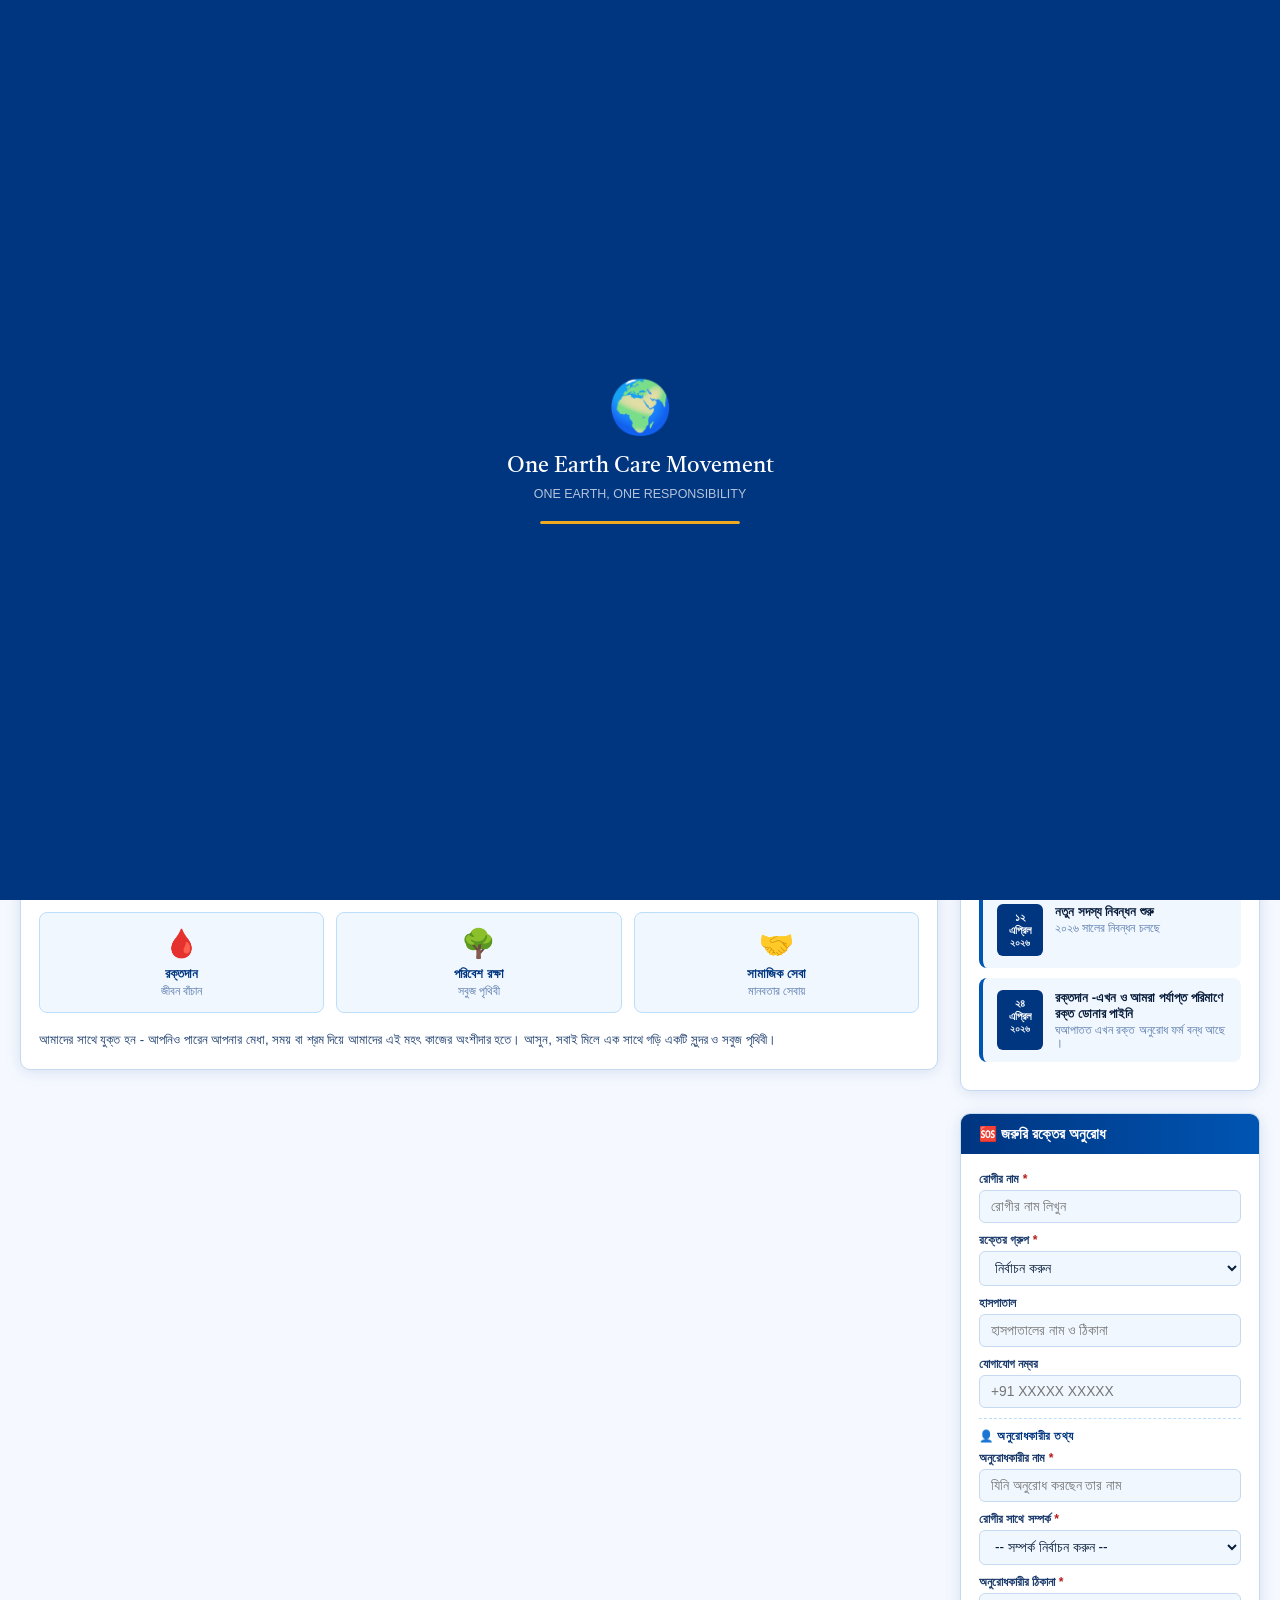
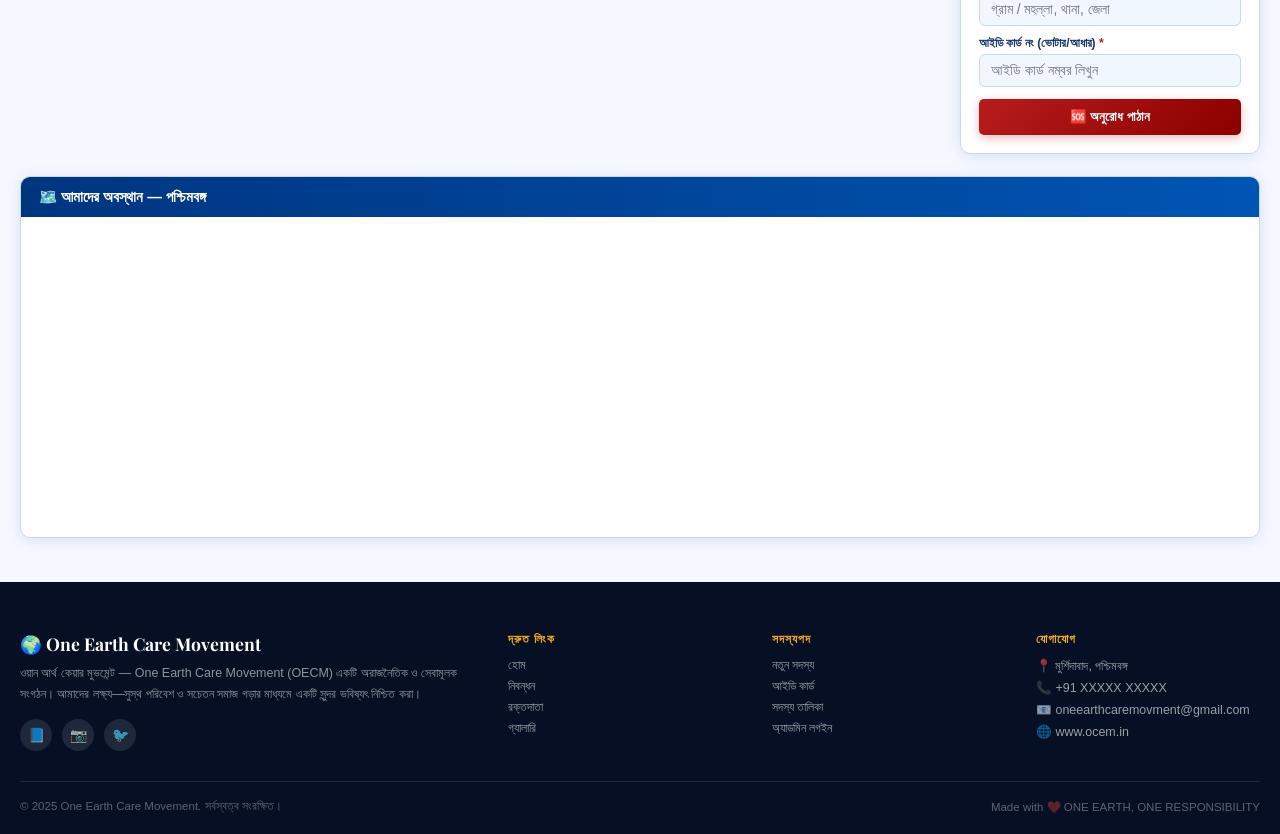
==== commit a7bcf372: "Update index.html" ====
--- a/index.html
+++ b/index.html
@@ -438,7 +438,7 @@
           </div>
           <div class="notif-body" id="notifBody">
             <div class="ni"><div class="nd2" style="background:var(--red)"></div><div><div class="nt">নতুন রক্তের অনুরোধ — O+ চাই</div><div class="ntm">১০ মিনিট আগে</div></div></div>
-            <div class="ni"><div class="nd2" style="background:var(--blue2)"></div><div><div class="nt">নতুন সদস্য আবেদন — রাহুল মণ্ডল</div><div class="ntm">৩০ মিনিট আগে</div></div></div>
+            <div class="ni"><div class="nd2" style="background:var(--blue2)"></div><div><div class="nt">নতুন সদস্য আবেদন — নাবিদুল হাসান</div><div class="ntm">৩০ মিনিট আগে</div></div></div>
             <div class="ni"><div class="nd2" style="background:var(--green2)"></div><div><div class="nt">রক্তদান শিবির রিমাইন্ডার —ঘোষিত হবে শীঘ্রই</div><div class="ntm">২ ঘন্টা আগে</div></div></div>
           </div>
         </div>
@@ -564,8 +564,8 @@
               <div class="notice-content"><h4>নতুন সদস্য নিবন্ধন শুরু</h4><p>২০২৬ সালের নিবন্ধন চলছে</p></div>
             </div>
             <div class="notice-item">
-              <div class="notice-date"><div>00</div><div>এপ্রিল</div><div style="font-size:.6rem">2020</div></div>
-              <div class="notice-content"><h4>রক্তদান শিবির — ঘোষিত হবে শীঘ্রই</h4><p>ঘোষিত হবে শীঘ্রই</p></div>
+              <div class="notice-date"><div>২৪</div><div>এপ্রিল</div><div style="font-size:.6rem">২০২৬</div></div>
+              <div class="notice-content"><h4>রক্তদান -এখন ও আমরা পর্যাপ্ত পরিমাণে রক্ত ডোনার পাইনি </h4><p>ঘআপাতত এখন রক্ত অনুরোধ ফর্ম বন্ধ আছে ।</p></div>
             </div>
             <div id="extra-notices"></div>
           </div>
@@ -2154,7 +2154,7 @@
   <div class="urgency">⚠️ দ্রুত রক্তদাতা প্রয়োজন — অনুগ্রহ করে সংগঠনে যোগাযোগ করুন</div>
 
   <div class="decl">
-    <b>ঘোষণা:</b> আমি, ${reqName} (আইডি: ${reqID}), ঘোষণা করছি যে উপরের সকল তথ্য সঠিক ও সত্য। আমি One Earth Care Movement এর মাধ্যমে রক্তের জরুরি সহায়তা চাইছি এবং প্রাপ্ত রক্ত শুধুমাত্র ${p} (সম্পর্ক: ${reqRel}) এর চিকিৎসার কাজে ব্যবহার করা হবে।
+    <b>ঘোষণা:</b> আমি, ${reqName} (আইডি: ${reqID}), ঘোষণা করছি যে উপরের সকল তথ্য সঠিক ও সত্য। আমি One Earth Care Movement এর মাধ্যমে রক্তের জরুরি সহায়তা চাইছি এবং প্রাপ্ত রক্ত শুধুমাত্র ${p} (সম্পর্ক: ${reqRel}) এর চিকিৎসার কাজে ব্যবহার করা হবে। আমি অঙ্গীকার করছি যে এই রক্ত কোনো দালাল বা মধ্যস্বত্বভোগীর মাধ্যমে সংগ্রহ করছি না এবং এটি কোনো আর্থিক লেনদেন বা বাণিজ্যিক উদ্দেশ্যে ব্যবহার করা হবে না। যদি এই রক্ত নিয়ে কোনো বাণিজ্যিক লেনদেনের প্রমাণ পাওয়া যায় বা প্রমাণিত হয় যে তথ্য গোপন করে কোনো চক্রকে সুবিধা দেওয়া হয়েছে, তবে আমি Drugs and Cosmetics Act, 1940 অনুযায়ী ফৌজদারি অপরাধে অভিযুক্ত হব এবং প্রশাসন আমার বিরুদ্ধে আইনানুগ ব্যবস্থা গ্রহণ করবে।
   </div>
 
   <div class="sign-row">
@@ -2165,7 +2165,7 @@
   <div class="footer">
     <div>One Earth Care Movement — রক্তদান সহায়তা | Ref: ${reqNo}</div>
     <div class="org-contact">📍 মুর্শিদাবাদ, পশ্চিমবঙ্গ | 🌐 www.ocem.in</div>
-    <div style="margin-top:8px;color:#b71c1c;font-size:.7rem;">এই ফর্মটি প্রিন্ট করে হাসপাতালে বা সংগঠন কার্যালয়ে জমা দিন</div>
+    <div style="margin-top:8px;color:#b71c1c;font-size:.7rem;">এই ফর্ম টি প্রিন্ট করে রক্ত দাতা কে দিন অথবা আমাদের সংগঠনের যে কোন সদস্য কে দিন </div>
   </div>
   <div class="no-print" style="text-align:center;margin-top:20px;display:flex;gap:10px;justify-content:center;">
     <button onclick="window.print()" style="background:#003580;color:#fff;border:none;padding:10px 28px;border-radius:6px;font-size:.9rem;cursor:pointer;">🖨️ PDF / Print করুন</button>
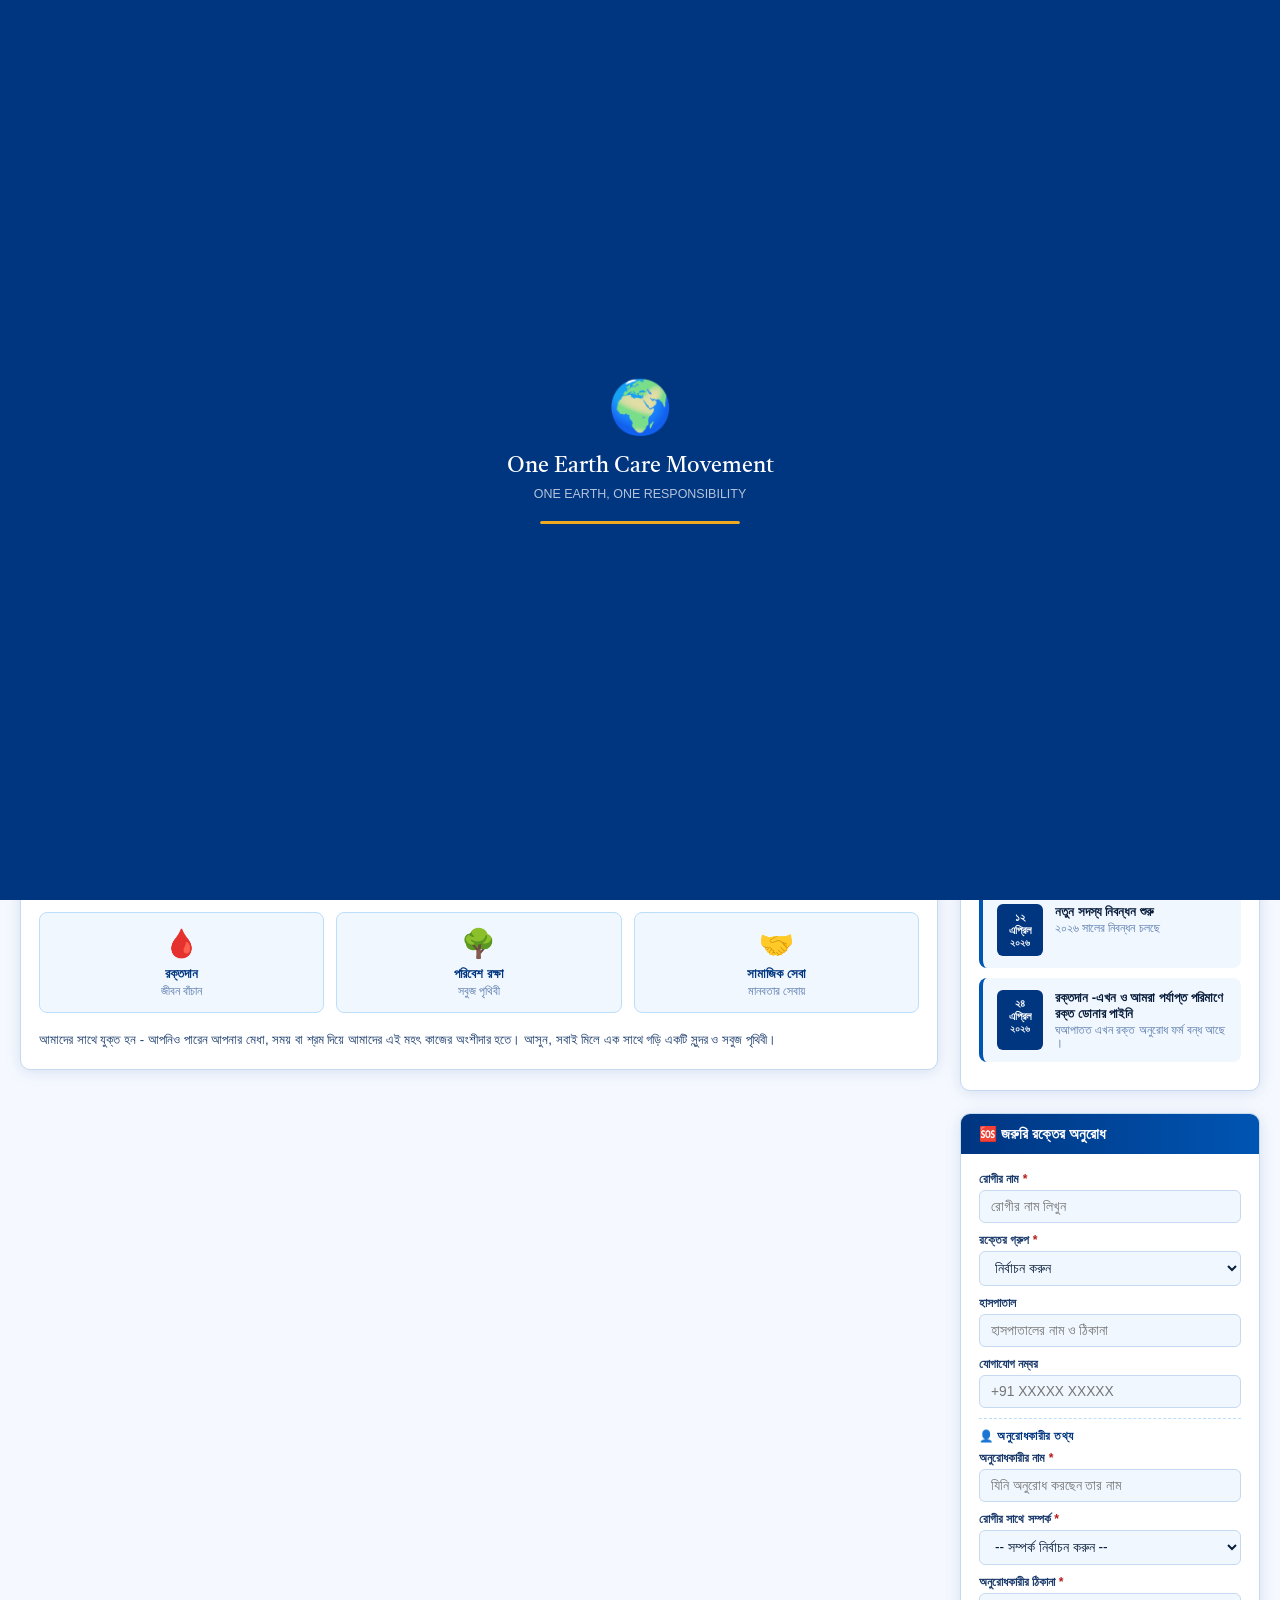
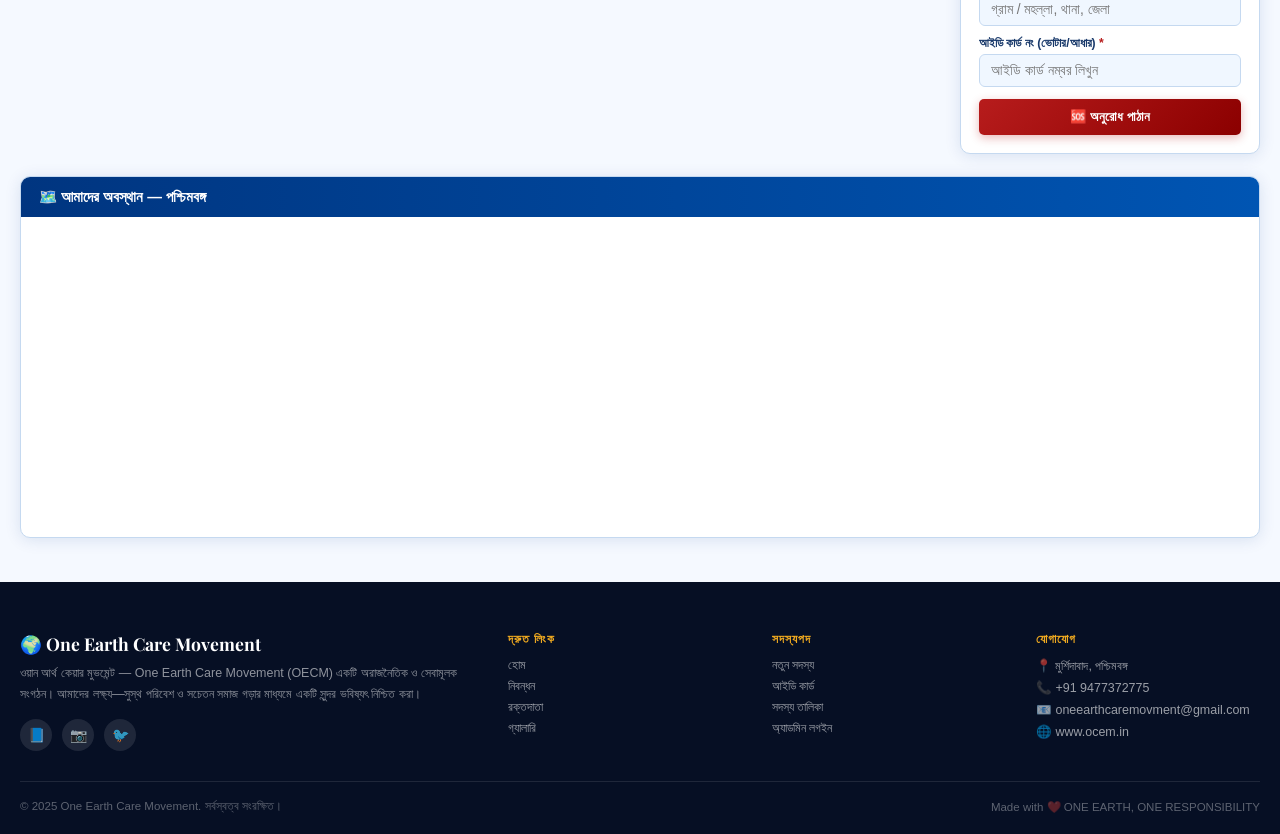
==== commit 2a96383b: "Update index.html" ====
--- a/index.html
+++ b/index.html
@@ -374,7 +374,7 @@
     <div class="ulinks">
       <a href="#">📍 WEST BENGAL</a>
       <a href="#">📧 <span class="__cf_email__" data-cfemail="2a43444c456a454f49470445584d"> oneearthcaremovment@gmail.com </span></a>
-      <a href="#">📞 +91 XXXXX XXXXX</a>
+      <a href="#">📞 +91 9477372775</a>
     </div>
     <div class="uright">
       <button class="ubtn" onclick="showPage('register')">সদস্য হন</button>
@@ -589,7 +589,7 @@
                   <option value="">-- সম্পর্ক নির্বাচন করুন --</option>
                   <option>পিতা</option><option>মাতা</option><option>পুত্র</option><option>কন্যা</option>
                   <option>স্বামী</option><option>স্ত্রী</option><option>ভাই</option><option>বোন</option>
-                  <option>দাদা/দাদি</option><option>নানা/নানি</option><option>চাচা/মামা</option>
+                  <option>ঠাকুমা/দিদিমা</option><option>ঠাকুরদা/দাদু</option><option>কাকা/মামা</option>
                   <option>বন্ধু</option><option>প্রতিবেশী</option><option>অন্যান্য</option>
                 </select>
               </div>
@@ -635,14 +635,14 @@
   <option value="">সব এলাকা</option>
   <optgroup label="বাগমারা উপবিভাগ">
     <option value="বাগমারা">বাগমারা</option>
-    <option value="বুড়োয়ান">বুড়োয়ান</option>
+    <option value="নবগ্রাম">নবগ্রাম</option>
     <option value="রানীনগর-১">রানীনগর-১</option>
     <option value="রানীনগর-২">রানীনগর-২</option>
   </optgroup>
   <optgroup label="কান্দি উপবিভাগ">
     <option value="কান্দি">কান্দি</option>
     <option value="খড়গ্রাম">খড়গ্রাম</option>
-    <option value="বড়ইগ্রাম">বড়ইগ্রাম</option>
+    <option value="বড়ঞা">বড়ঞা</option>
     <option value="ভরতপুর-১">ভরতপুর-১</option>
     <option value="ভরতপুর-২">ভরতপুর-২</option>
   </optgroup>
@@ -677,7 +677,7 @@
         </div>
         <div class="vtable-wrap">
           <table class="vtable">
-            <thead><tr><th>#</th><th>আইডি</th><th>ছবি সহ নাম</th><th>পিতার নাম</th><th>পদবি</th><th>রক্ত</th><th>এলাকা</th><th>স্ট্যাটাস</th></tr></thead>
+            <thead><tr><th>#</th><th>আইডি</th><th>ছবি সহ নাম</th><th>পিতার নাম</th><th>পদবি</th><th>রক্ত</th><th>এলাকা / জেলা / ব্লক</th><th>মন্তব্য</th><th>স্ট্যাটাস</th></tr></thead>
             <tbody id="mTbody"></tbody>
           </table>
         </div>
@@ -766,7 +766,7 @@
         <div class="fgrid">
           <div class="ff"><label>পদবি / ভূমিকা <span class="req">*</span></label><select id="r_role" onchange="liveCU()"><option value="">-- নির্বাচন করুন --</option><option value="সাধারণ সদস্য">সাধারণ সদস্য</option><option value="স্বেচ্ছাসেবক">স্বেচ্ছাসেবক</option><option value="রক্তদাতা">রক্তদাতা</option><option value="কার্যকরী সদস্য">কার্যকরী সদস্য</option><option value="সহ-সভাপতি">সহ-সভাপতি</option><option value="উপদেষ্টা">উপদেষ্টা</option></select></div>
           <div class="ff"><label>রেফারেন্স (কে পাঠিয়েছেন?) <span class="req">*</span></label><input id="r_ref_name" placeholder="রেফারকারীর পুরো নাম"></div>
-          <div class="ff"><label>কীভাবে জানলেন?</label><select id="r_ref"><option value="">-- নির্বাচন করুন --</option><option>বন্ধু / পরিচিত</option><option>সোশ্যাল মিডিয়া</option><option>পোস্টার / ব্যানার</option><option>অন্যান্য</option></select></div>
+          <div class="ff"><label>কীভাবে জানলেন?</label><select id="r_ref"><option value="">-- নির্বাচন করুন --</option><option>বন্ধু / পরিচিত / এনজিও সদস্য দ্বারা</option><option>সোশ্যাল মিডিয়া</option><option>পোস্টার / ব্যানার</option><option>অন্যান্য</option></select></div>
         </div>
 
         <div class="factions">
@@ -862,14 +862,14 @@
               <option value="">— সব এলাকা —</option>
               <optgroup label="বাগমারা উপবিভাগ">
                 <option value="বাগমারা">বাগমারা</option>
-                <option value="বুড়োয়ান">বুড়োয়ান</option>
+                <option value="নারকেল বাগান">নারকেল বাগান</option>
                 <option value="রানীনগর-১">রানীনগর-১</option>
                 <option value="রানীনগর-২">রানীনগর-২</option>
               </optgroup>
               <optgroup label="কান্দি উপবিভাগ">
                 <option value="কান্দি">কান্দি</option>
                 <option value="খড়গ্রাম">খড়গ্রাম</option>
-                <option value="বড়ইগ্রাম">বড়ইগ্রাম</option>
+                <option value="বড়ঞা">বড়ঞা</option>
                 <option value="ভরতপুর-১">ভরতপুর-১</option>
                 <option value="ভরতপুর-২">ভরতপুর-২</option>
               </optgroup>
@@ -943,10 +943,10 @@
           <h3 style="font-family:'Playfair Display',serif;color:#fff;font-size:1.6rem;margin-bottom:18px;">📞 যোগাযোগ করুন</h3>
           <p style="color:rgba(255,255,255,.75);font-size:.88rem;line-height:1.7;margin-bottom:22px;">আমরা সর্বদা আপনার পাশে আছি। রক্তদান সহায়তা, সদস্যপদ অথবা যেকোনো প্রশ্নের জন্য আমাদের সাথে যোগাযোগ করুন।</p>
           <div class="contact-row"><div class="contact-icon">📍</div><div class="contact-text"><strong>ঠিকানা</strong>পশ্চিমবঙ্গ, ভারত</div></div>
-          <div class="contact-row"><div class="contact-icon">📞</div><div class="contact-text"><strong>ফোন</strong>+91 XXXXX XXXXX</div></div>
+          <div class="contact-row"><div class="contact-icon">📞</div><div class="contact-text"><strong>ফোন</strong>+91 9477372775</div></div>
           <div class="contact-row"><div class="contact-icon">📧</div><div class="contact-text"><strong>ইমেইল</strong><a href="/cdn-cgi/l/email-protection" class="__cf_email__" data-cfemail="066f686069466963656b28697461">oneearthcaremovment@gmail.com</a></div></div>
           <div class="contact-row"><div class="contact-icon">🌐</div><div class="contact-text"><strong>ওয়েবসাইট</strong>www.ocem.in</div></div>
-          <div class="contact-row"><div class="contact-icon">📘</div><div class="contact-text"><strong>ফেসবুক</strong>আসবে খুব তাড়াতাড়ি</div></div>
+          <div class="contact-row"><div class="contact-icon">📘</div><div class="contact-text"><strong>ফেসবুক</strong>https://www.facebook.com/ONEERTH1/</div></div>
         </div>
         <div>
           <div style="background:rgba(255,255,255,.1);backdrop-filter:blur(10px);border:1px solid rgba(255,255,255,.2);border-radius:12px;padding:24px;">
@@ -1029,7 +1029,7 @@
             <!-- APPROVED -->
             <div class="apn" id="ap-approved">
               <h3 style="font-size:.95rem;margin-bottom:14px;color:var(--blue)">✅ অনুমোদিত সদস্য</h3>
-              <div class="vtable-wrap"><table class="vtable"><thead><tr><th>আইডি</th><th>ছবি সহ নাম</th><th>পিতার নাম</th><th>রক্ত</th><th>এলাকা</th><th>Sheet</th><th>🩸 দান</th><th>কার্যক্রম</th></tr></thead><tbody id="appTbody"></tbody></table></div>
+              <div class="vtable-wrap"><table class="vtable"><thead><tr><th>আইডি</th><th>ছবি সহ নাম</th><th>পিতার নাম</th><th>রক্ত</th><th>এলাকা / জেলা / ব্লক</th><th>মন্তব্য</th><th>Sheet</th><th>🩸 দান</th><th>কার্যক্রম</th></tr></thead><tbody id="appTbody"></tbody></table></div>
             </div>
 
             <!-- BLOOD ADMIN -->
@@ -1233,7 +1233,7 @@
 
   if (action === 'BLOOD_REQUEST') {
     var brSheet = getOrCreateSheet(ss, 'BloodRequests');
-    var brKeys = ['id','patient','blood','hospital','contact','requesterName','relation','requesterAddr','requesterID','date','time','status'];
+    var brKeys = ['id','patient','blood','hospital','contact','requesterName','relation','requesterAddr','requesterID','status','requestDate','fulfilledBy'];
     if (brSheet.getLastRow() === 0) brSheet.appendRow(brKeys);
     var brAllData = brSheet.getDataRange().getValues();
     var foundBR = -1;
@@ -1254,7 +1254,7 @@
     var allRows = brSheet3.getDataRange().getValues();
     for (var si = 1; si < allRows.length; si++) {
       if (String(allRows[si][0]) === String(data.id)) {
-        brSheet3.getRange(si + 1, 12).setValue(data.status || 'fulfilled');
+        brSheet3.getRange(si + 1, 10).setValue(data.status || 'fulfilled');
         break;
       }
     }
@@ -1279,7 +1279,7 @@
 function upsertMember(ss, m) {
   var sheet = getOrCreateSheet(ss, SHEET_NAME);
   var data = sheet.getDataRange().getValues();
-  var keys = ['id','name','name_en','father','blood','area','village','phone','role','status','date','approvedDate','donations','recommended','active','addr'];
+  var keys = ['id','name','name_en','father','blood','area','district','block','village','phone','wa','em','role','gender','prof','nid_no','post','pin','addr','status','date','approvedDate','donations','recommended','active','ref_name','ref_how','remarks','dob'];
 
   if (data.length === 0) {
     sheet.appendRow(keys);
@@ -1373,6 +1373,7 @@
               <div style="display:flex;gap:10px;margin-bottom:14px;flex-wrap:wrap;align-items:center;">
                 <button class="hbtn hbtn-r" style="padding:7px 16px;font-size:.8rem;" onclick="syncBloodRequestsFromCloud()">🔄 Cloud থেকে রিফ্রেশ</button>
                 <button class="hbtn" style="padding:7px 16px;font-size:.8rem;background:var(--goldk);color:var(--blue);" onclick="clearFulfilledRequests()">🗑️ পূরণ হওয়া মুছুন</button>
+                <button class="hbtn" style="padding:7px 16px;font-size:.8rem;background:#7b1fa2;color:#fff;" onclick="dedupBloodRequests()">🧹 Duplicate মুছুন</button>
                 <span id="bloodReqSummary" style="font-size:.78rem;color:var(--textg);"></span>
               </div>
               <div id="bloodRequestAdminList">
@@ -1463,7 +1464,7 @@
             <div style="font-size:36px;margin-bottom:8px;">📧</div>
             <div style="font-weight:700;color:var(--blue);margin-bottom:6px;">Contact Us</div>
             <div style="font-size:.8rem;color:var(--textm);line-height:1.8;">
-              📞 +91 XXXXX XXXXX<br>
+              📞 +91 9477372775<br>
               📧 oneearthcaremovment@gmail.com<br>
               📍 Murshidabad, WB
             </div>
@@ -1558,7 +1559,7 @@
       <div class="footer-col">
         <h4>যোগাযোগ</h4>
         <a href="#">📍 মুর্শিদাবাদ, পশ্চিমবঙ্গ</a>
-        <a href="#">📞 +91 XXXXX XXXXX</a>
+        <a href="#">📞 +91 9477372775</a>
         <a href="#">📧 <span class="__cf_email__" data-cfemail="375e595158775852545a19584550">oneearthcaremovment@gmail.com</span></a>
         <a href="#">🌐 www.ocem.in</a>
       </div>
@@ -1629,7 +1630,7 @@
 // ---- CLOUD API URL (Google Apps Script Web App) ----
 // এই URL টি আপনার Google Apps Script থেকে পাবেন
 // Admin Panel > Sheet Settings এ URL সেট করুন
-const GAS_URL_HARDCODED = 'https://script.google.com/macros/s/AKfycbzlR8_ZwyaguBZiJ5Gx6Pn-bINDj03hKZZuaAGz-pnOeDRbmaYRT50G0pec27GSnZfnwQ/exec';
+const GAS_URL_HARDCODED = 'https://script.google.com/macros/s/AKfycbynRNYde7pzW730lceoxp3Sk6m-mPT4f9JaMFYFh0Mr_k39GnvbXlqvTnnP_zcWfCbkAQ/exec';
 let GAS_URL = GAS_URL_HARDCODED;
 LC.set('oecm_gas_url', GAS_URL);
 
@@ -1746,9 +1747,22 @@
   try {
     const data = await cloudGET('getBloodRequests');
     if(data && Array.isArray(data.requests) && data.requests.length > 0) {
+      const localList = LC.get('oecm_blood_requests',[]);
+      const localMap = {};
+      localList.forEach(r=>{ localMap[r.id]=r; });
+      // Merge: cloud data + preserve local 'fulfilled' status if cloud still shows 'pending'
+      const merged = data.requests.map(r=>{
+        const local = localMap[r.id];
+        if(local && local.status==='fulfilled' && r.status==='pending'){
+          // Local fulfilled takes priority — push update to cloud again
+          if(GAS_URL) cloudPOST({action:'UPDATE_BLOOD_REQ', id:r.id, status:'fulfilled', fulfilledBy:''}).catch(()=>{});
+          return {...r, status:'fulfilled'};
+        }
+        return r;
+      });
       const cloudIds = new Set(data.requests.map(r=>r.id));
-      const localOnly = (LC.get('oecm_blood_requests',[])).filter(r=>!cloudIds.has(r.id));
-      bloodRequests = [...data.requests, ...localOnly];
+      const localOnly = localList.filter(r=>!cloudIds.has(r.id));
+      bloodRequests = [...merged, ...localOnly];
       LC.set('oecm_blood_requests', bloodRequests);
     } else {
       bloodRequests = LC.get('oecm_blood_requests', []);
@@ -1889,8 +1903,8 @@
   return `<div class="mpic" style="width:${w}px;height:${h}px;font-size:${w*.55}px">👤</div>`;
 }
 function aBadge(a){
-  const bagBlocks=['বাগমারা','বুড়োয়ান','রানীনগর-১','রানীনগর-২'];
-  const kanBlocks=['কান্দি','খড়গ্রাম','বড়ইগ্রাম','ভরতপুর-১','ভরতপুর-২'];
+  const bagBlocks=['বাগমারা','বড়ঞা','রানীনগর-১','রানীনগর-২'];
+  const kanBlocks=['কান্দি','খড়গ্রাম','নবগ্রাম','ভরতপুর-১','ভরতপুর-২'];
   if(bagBlocks.includes(a))return `<span class="abadge ab-bag">${a}</span>`;
   if(kanBlocks.includes(a))return `<span class="abadge ab-kan">${a}</span>`;
   return `<span class="abadge" style="background:#f3e5f5;color:#4a148c;border:1px solid #ce93d8">${a||'—'}</span>`;
@@ -1927,7 +1941,7 @@
   const st=(document.getElementById('mStatus')||{}).value||'';
   let f=members.filter(m=>{
     if(a&&m.area!==a)return false;if(b&&m.blood!==b)return false;if(st&&m.status!==st)return false;
-    if(s&&!(m.name.includes(s)||m.id.toLowerCase().includes(s)||m.village?.toLowerCase().includes(s)||m.phone?.includes(s)||m.father?.includes(s)))return false;
+    if(s&&!(m.name.includes(s)||m.id.toLowerCase().includes(s)||m.village?.toLowerCase().includes(s)||m.phone?.includes(s)||m.father?.includes(s)||m.district?.toLowerCase().includes(s)||m.block?.toLowerCase().includes(s)||m.remarks?.toLowerCase().includes(s)))return false;
     return true;
   });
   const tot=f.length;const totPg=Math.ceil(tot/PER)||1;curPg=Math.min(curPg,totPg);
@@ -1940,7 +1954,8 @@
     <td style="font-size:.8rem">${m.father||'—'}</td>
     <td style="font-size:.8rem">${m.role||'—'}</td>
     <td><span class="bbadge">${m.blood}</span></td>
-    <td>${aBadge(m.area)}<div style="font-size:.68rem;color:var(--textg);margin-top:1px">${m.village||''}</div></td>
+    <td>${aBadge(m.area)}<div style="font-size:.68rem;color:var(--textg);margin-top:1px">${m.district||''} ${m.block?'/ '+m.block:''}</div><div style="font-size:.65rem;color:var(--textg)">${m.village||''}</div></td>
+    <td style="font-size:.75rem">${m.remarks||'—'}</td>
     <td>${sBadge(m.status)}</td></tr>`).join('');
   const pg=document.getElementById('mPagi');if(pg){pg.innerHTML='';for(let i=1;i<=totPg;i++){const b=document.createElement('button');b.className='pgbtn'+(i===curPg?' active':'');b.textContent=i;b.onclick=()=>{curPg=i;renderMT();};pg.appendChild(b);}}
   const cnt=document.getElementById('mCount');if(cnt)cnt.textContent=`মোট ${tot} জন সদস্য পাওয়া গেছে`;
@@ -2007,7 +2022,11 @@
     name:name_bn,name_en:name_en,name_bn:name_bn,
     father:document.getElementById('r_father')?.value||'',
     mother:document.getElementById('r_mother')?.value||'',
-    role,blood,area:area||document.getElementById('r_district')?.value||village,village,phone,wa,em,ref_name,
+    role,blood,
+    district:document.getElementById('r_district')?.value||'',
+    block:document.getElementById('r_block')?.value||'',
+    area:area||document.getElementById('r_district')?.value||village,
+    village,phone,wa,em,ref_name,
     ref_how:document.getElementById('r_ref')?.value||'',
     gender:document.getElementById('r_gender')?.value||'',
     prof:document.getElementById('r_prof')?.value||'',
@@ -2015,6 +2034,7 @@
     post:document.getElementById('r_post')?.value||'',
     pin:document.getElementById('r_pin')?.value||'',
     addr:document.getElementById('r_addr')?.value||'',
+    remarks:'',
     status:'pending',photo:cropPhoto,
     date:new Date().toLocaleDateString('en-IN'),
     dob:document.getElementById('r_dob')?.value||'',
@@ -2167,22 +2187,26 @@
     <div class="org-contact">📍 মুর্শিদাবাদ, পশ্চিমবঙ্গ | 🌐 www.ocem.in</div>
     <div style="margin-top:8px;color:#b71c1c;font-size:.7rem;">এই ফর্ম টি প্রিন্ট করে রক্ত দাতা কে দিন অথবা আমাদের সংগঠনের যে কোন সদস্য কে দিন </div>
   </div>
-  <div class="no-print" style="text-align:center;margin-top:20px;display:flex;gap:10px;justify-content:center;">
+  <div class="no-print" style="text-align:center;margin-top:20px;display:flex;gap:10px;justify-content:center;flex-wrap:wrap;">
     <button onclick="window.print()" style="background:#003580;color:#fff;border:none;padding:10px 28px;border-radius:6px;font-size:.9rem;cursor:pointer;">🖨️ PDF / Print করুন</button>
+    <button id="waShareBtn" style="background:#25D366;color:#fff;border:none;padding:10px 22px;border-radius:6px;font-size:.9rem;cursor:pointer;">📲 WhatsApp Group এ পাঠান</button>
     <button onclick="window.close()" style="background:#eee;border:none;padding:10px 20px;border-radius:6px;cursor:pointer;font-size:.9rem;">বন্ধ করুন</button>
   </div>
   </body></html>`);
   pw.document.close();
+  // Attach WhatsApp share button after doc is written
+  try {
+    const waMsg = '🆘 *জরুরি রক্তের অনুরোধ — One Earth Care Movement*\n\n🩸 রক্তের গ্রুপ: *'+b+'*\n👤 রোগীর নাম: *'+p+'*\n🏥 হাসপাতাল: *'+h+'*\n📞 যোগাযোগ: *'+c+'*\n👤 অনুরোধকারী: *'+reqName+'* ('+reqRel+')\n📍 ঠিকানা: '+reqAddr+'\n🔖 Ref No: '+reqNo+'\n\nOne Earth Care Movement — রক্তদান সহায়তা সেল';
+    setTimeout(()=>{
+      const waBtn=pw.document.getElementById('waShareBtn');
+      if(waBtn) waBtn.onclick=()=>pw.open('https://wa.me/?text='+encodeURIComponent(waMsg),'_blank');
+    },200);
+  } catch(e){}
   document.querySelectorAll('#req-patient,#req-blood,#req-hospital,#req-contact,#req-requester-name,#req-relation,#req-requester-addr,#req-requester-id').forEach(el=>el.value='');
-  toast('রক্তের অনুরোধ ফর্ম তৈরি হচ্ছে — PDF সেভ করে NGO এর Email বা WhatsApp Group এ পাঠান! 🖨️','success');
+  toast('রক্তের অনুরোধ ফর্ম তৈরি হয়েছে — PDF Download করে এবং WhatsApp Group বাটনে ক্লিক করে গ্রুপে পাঠান! 🩸','success');
   // Save to admin log
   saveBloodRequest(p,b,h,c,now.toLocaleDateString('en-IN'),timeStr,reqName,reqRel,reqAddr,reqID,reqNo);
   addNotif(`জরুরি রক্তের অনুরোধ — ${b} চাই (${p}) | অনুরোধকারী: ${reqName}`,'var(--red)');
-  // Also push to Sheet
-  if(sheetURL_stored){
-    const payload={action:'BLOOD_REQUEST',patient:p,blood:b,hospital:h,contact:c,requesterName:reqName,relation:reqRel,requesterAddr:reqAddr,requesterID:reqID,reqNo,date:now.toLocaleDateString('en-IN'),time:timeStr};
-    fetch(sheetURL_stored,{method:'POST',mode:'no-cors',body:JSON.stringify(payload)}).catch(()=>{});
-  }
 }
 
 // =============================================
@@ -2263,10 +2287,15 @@
     <td><div class="mncell">${phHTML(m)}<div><div style="font-weight:700">${m.name}</div><div style="font-size:.7rem;color:var(--textg)">${m.name_en||''}</div></div></div></td>
     <td style="font-size:.8rem">${m.father||'—'}</td>
     <td><span class="bbadge">${m.blood}</span></td>
-    <td>${aBadge(m.area)}</td>
+    <td>${aBadge(m.area)}<div style="font-size:.65rem;color:var(--textg)">${m.district||''} ${m.block?'/ '+m.block:''}</div></td>
+    <td style="font-size:.75rem;color:var(--textm)">${m.remarks||'—'}</td>
     <td>${m.inSheet?'<span class="sbadge sa">Sheet-এ আছে</span>':'<span class="sbadge sp">নেই</span>'}</td>
     <td><input type="number" min="0" value="${m.donations||0}" style="width:50px;border:1px solid #ccc;border-radius:4px;padding:3px;font-size:.8rem;text-align:center;" onchange="updateDonations('${m.id}',this.value)" title="দান সংখ্যা আপডেট করুন"></td>
-    <td><button class="actbtn acrd" onclick="issueCard('${m.id}')">🪪 কার্ড</button><button class="actbtn arej" onclick="deleteMember('${m.id}')">✗</button></td></tr>`).join('');
+    <td>
+      <button class="actbtn acrd" onclick="issueCard('${m.id}')">🪪 কার্ড</button>
+      <button class="actbtn" style="background:var(--gold);color:#fff;" onclick="editRemarks('${m.id}')">✏️</button>
+      <button class="actbtn arej" onclick="deleteMember('${m.id}')">✗</button>
+    </td></tr>`).join('');
   const abl=document.getElementById('admBloodList');
   if(abl)abl.innerHTML=members.filter(m=>m.status==='approved').map(m=>`<div class="brow">${phHTML(m,40,46)}<div class="binfo"><div class="bname">${m.name}</div><div class="bsub">গ্রাম: ${m.village||m.area} | ${m.area}</div><div class="bphone">📞 ${m.phone}</div></div><span class="bbadge">${m.blood}</span></div>`).join('');
 }
@@ -2337,6 +2366,16 @@
   }
 }
 
+function editRemarks(id){
+  const m=members.find(x=>x.id===id);if(!m)return;
+  const val=prompt('মন্তব্য / Remarks লিখুন ('+m.name+'):', m.remarks||'');
+  if(val===null)return;
+  m.remarks=val.trim();
+  LC.set('oecm_members',members);
+  pushMemberCloud({...m,photo:null},'UPDATE').catch(()=>{});
+  renderAdm();
+  toast('মন্তব্য আপডেট হয়েছে।','success');
+}
 function deleteMember(id){
   if(confirm('এই সদস্যকে মুছে ফেলবেন?')){
     members=members.filter(m=>m.id!==id);LC.set('oecm_members',members);pushAllMembersCloud().catch(()=>{});renderAdm();updStats();renderHome();toast('সদস্য মুছে ফেলা হয়েছে।','error');
@@ -2362,6 +2401,8 @@
   if(document.getElementById('cn_phone'))document.getElementById('cn_phone').textContent=m.phone;
   if(document.getElementById('cn_role'))document.getElementById('cn_role').textContent=(m.role||'সাধারণ সদস্য').toUpperCase();
   if(document.getElementById('cn_id'))document.getElementById('cn_id').textContent=m.id;
+  if(document.getElementById('cn_dob'))document.getElementById('cn_dob').textContent=m.dob||'—';
+  if(document.getElementById('cn_village'))document.getElementById('cn_village').textContent=m.village||'—';
   if(m.photo&&document.getElementById('cPhotoEl'))document.getElementById('cPhotoEl').innerHTML=`<img src="${m.photo}" style="width:100%;height:100%;object-fit:cover;">`;
   makeQR();showPage('idcard');const dlB=document.getElementById('cardDlBtns');if(dlB)dlB.style.display='flex';toast('আইডি কার্ড তৈরি হয়েছে!','success');
 }
@@ -2837,8 +2878,11 @@
 let bloodRequests = LC.get('oecm_blood_requests', []);
 
 function saveBloodRequest(p,b,h,c,dateStr,timeStr,reqName,reqRel,reqAddr,reqID,reqNo){
-  const entry = {id:reqNo||('BR-'+Date.now()), patient:p, blood:b, hospital:h, contact:c, date:dateStr, time:timeStr, requesterName:reqName||'', relation:reqRel||'', requesterAddr:reqAddr||'', requesterID:reqID||'', status:'pending'};
-  bloodRequests.push(entry);
+  const entry = {id:reqNo||('BR-'+Date.now()), patient:p, blood:b, hospital:h, contact:c, requesterName:reqName||'', relation:reqRel||'', requesterAddr:reqAddr||'', requesterID:reqID||'', status:'pending', requestDate:dateStr, fulfilledBy:''};
+  // Deduplicate — same id হলে add করবে না
+  if(!bloodRequests.find(r=>r.id===entry.id)){
+    bloodRequests.push(entry);
+  }
   LC.set('oecm_blood_requests', bloodRequests);
   renderBloodRequestAdmin();
   // Send to cloud
@@ -2848,7 +2892,7 @@
 function renderBloodRequestAdmin(){
   const el = document.getElementById('bloodRequestAdminList');
   if(!el) return;
-  bloodRequests = LC.get('oecm_blood_requests', []);
+  // Do NOT reload from LC here — use in-memory array to avoid duplicates
   // Update count badge
   const pendCnt = bloodRequests.filter(r=>r.status==='pending').length;
   const badge = document.getElementById('bloodReqBadge');
@@ -2897,14 +2941,23 @@
     </div>`).join('');
 }
 
-function fulfillBloodRequest(id){
+async function fulfillBloodRequest(id){
   const r = bloodRequests.find(x=>x.id===id);
   if(!r) return;
   r.status = 'fulfilled';
   LC.set('oecm_blood_requests', bloodRequests);
-  if(GAS_URL) cloudPOST({action:'UPDATE_BLOOD_REQUEST_STATUS', id, status:'fulfilled'}).catch(()=>{});
   renderBloodRequestAdmin();
   toast('রক্তের অনুরোধ পূরণ হিসেবে চিহ্নিত করা হয়েছে ✅','success');
+  if(GAS_URL){
+    try{
+      await cloudPOST({action:'UPDATE_BLOOD_REQ', id, status:'fulfilled', fulfilledBy:''});
+      const idx=bloodRequests.findIndex(x=>x.id===id);
+      if(idx>-1) bloodRequests[idx].status='fulfilled';
+      LC.set('oecm_blood_requests', bloodRequests);
+    }catch(e){
+      console.warn('Cloud update failed, will retry on next sync:', e);
+    }
+  }
 }
 
 function clearFulfilledRequests(){
@@ -2924,6 +2977,21 @@
   if(GAS_URL) cloudPOST({action:'DELETE_BLOOD_REQUEST',id}).catch(()=>{});
   renderBloodRequestAdmin();
   toast('অনুরোধ মুছে ফেলা হয়েছে','error');
+}
+
+function dedupBloodRequests(){
+  const seen=new Set();
+  const before=bloodRequests.length;
+  bloodRequests=bloodRequests.filter(r=>{
+    // Same patient + blood + requesterName + date = duplicate
+    const key=r.patient+'|'+r.blood+'|'+r.requesterName+'|'+r.date;
+    if(seen.has(key))return false;
+    seen.add(key);return true;
+  });
+  LC.set('oecm_blood_requests',bloodRequests);
+  renderBloodRequestAdmin();
+  const removed=before-bloodRequests.length;
+  toast(removed>0?`${removed}টি duplicate মুছে ফেলা হয়েছে ✅`:'কোনো duplicate পাওয়া যায়নি','success');
 }
 
 // =============================================
